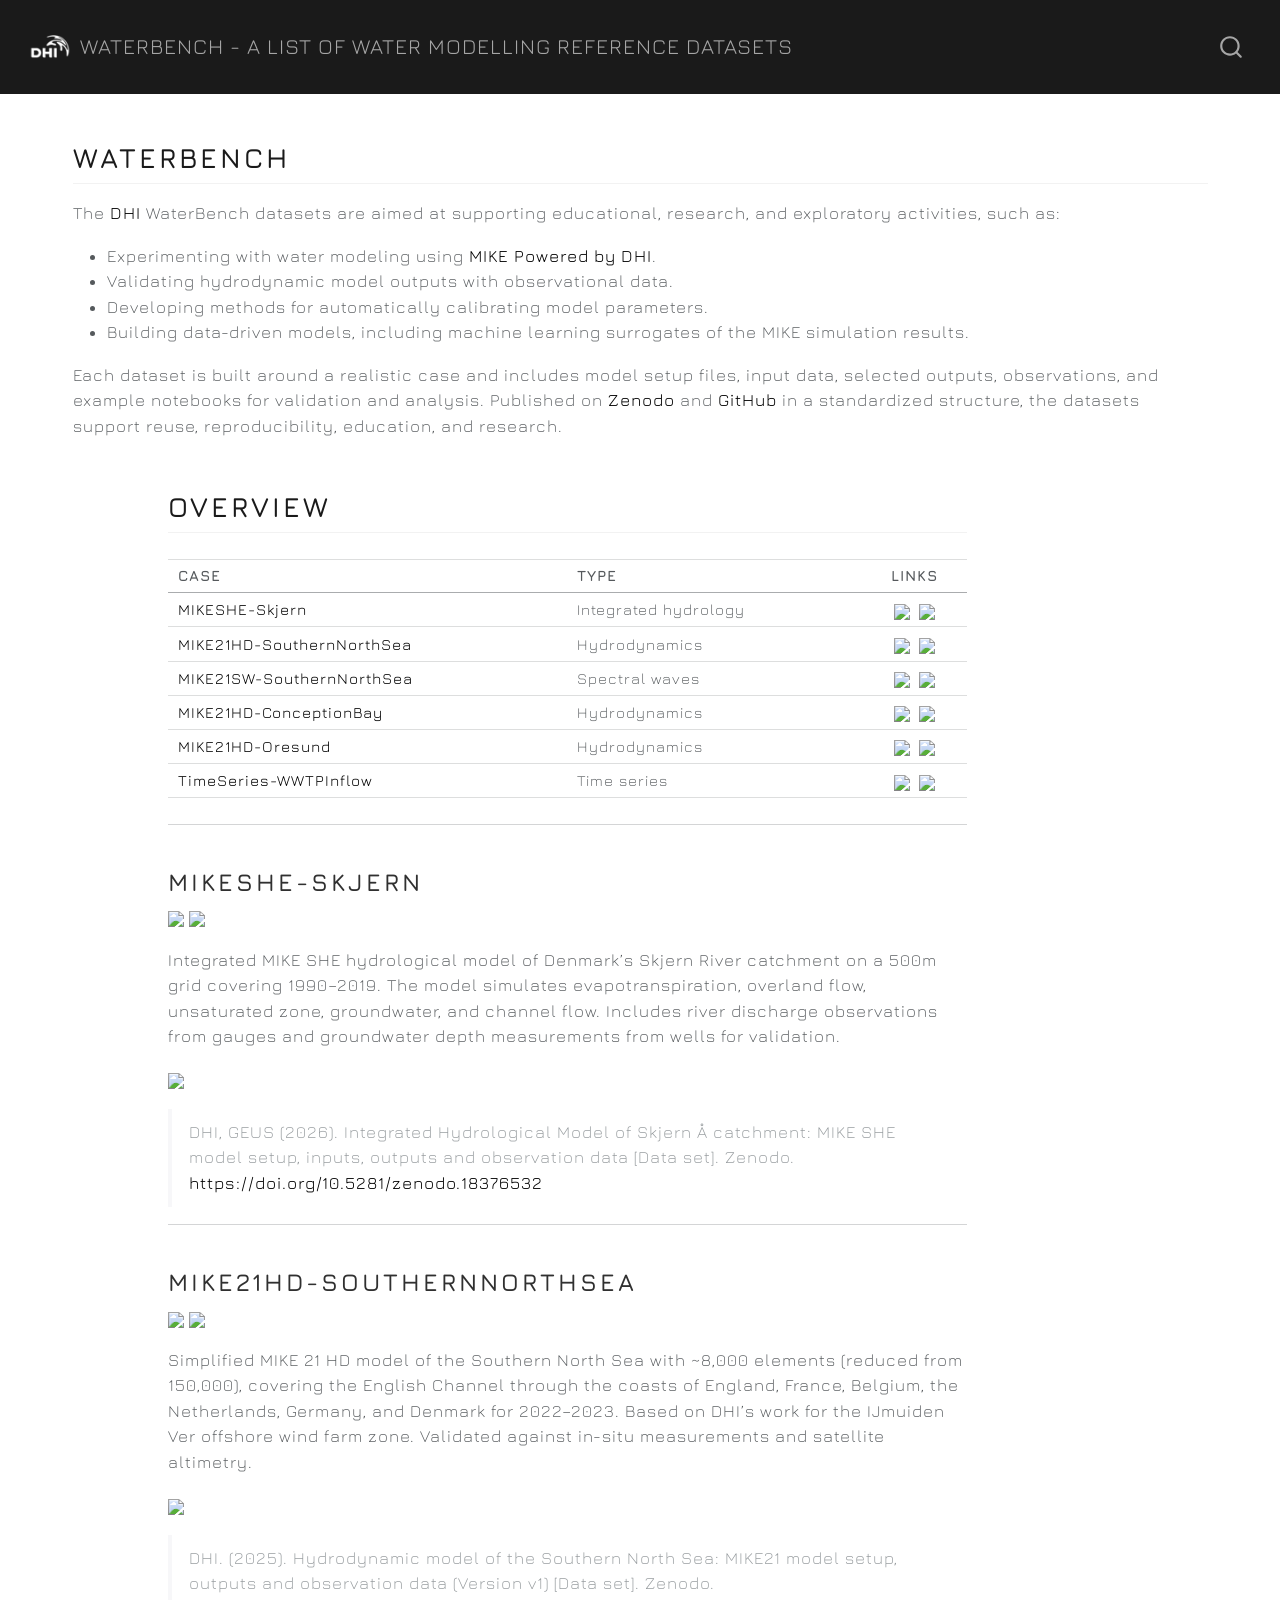
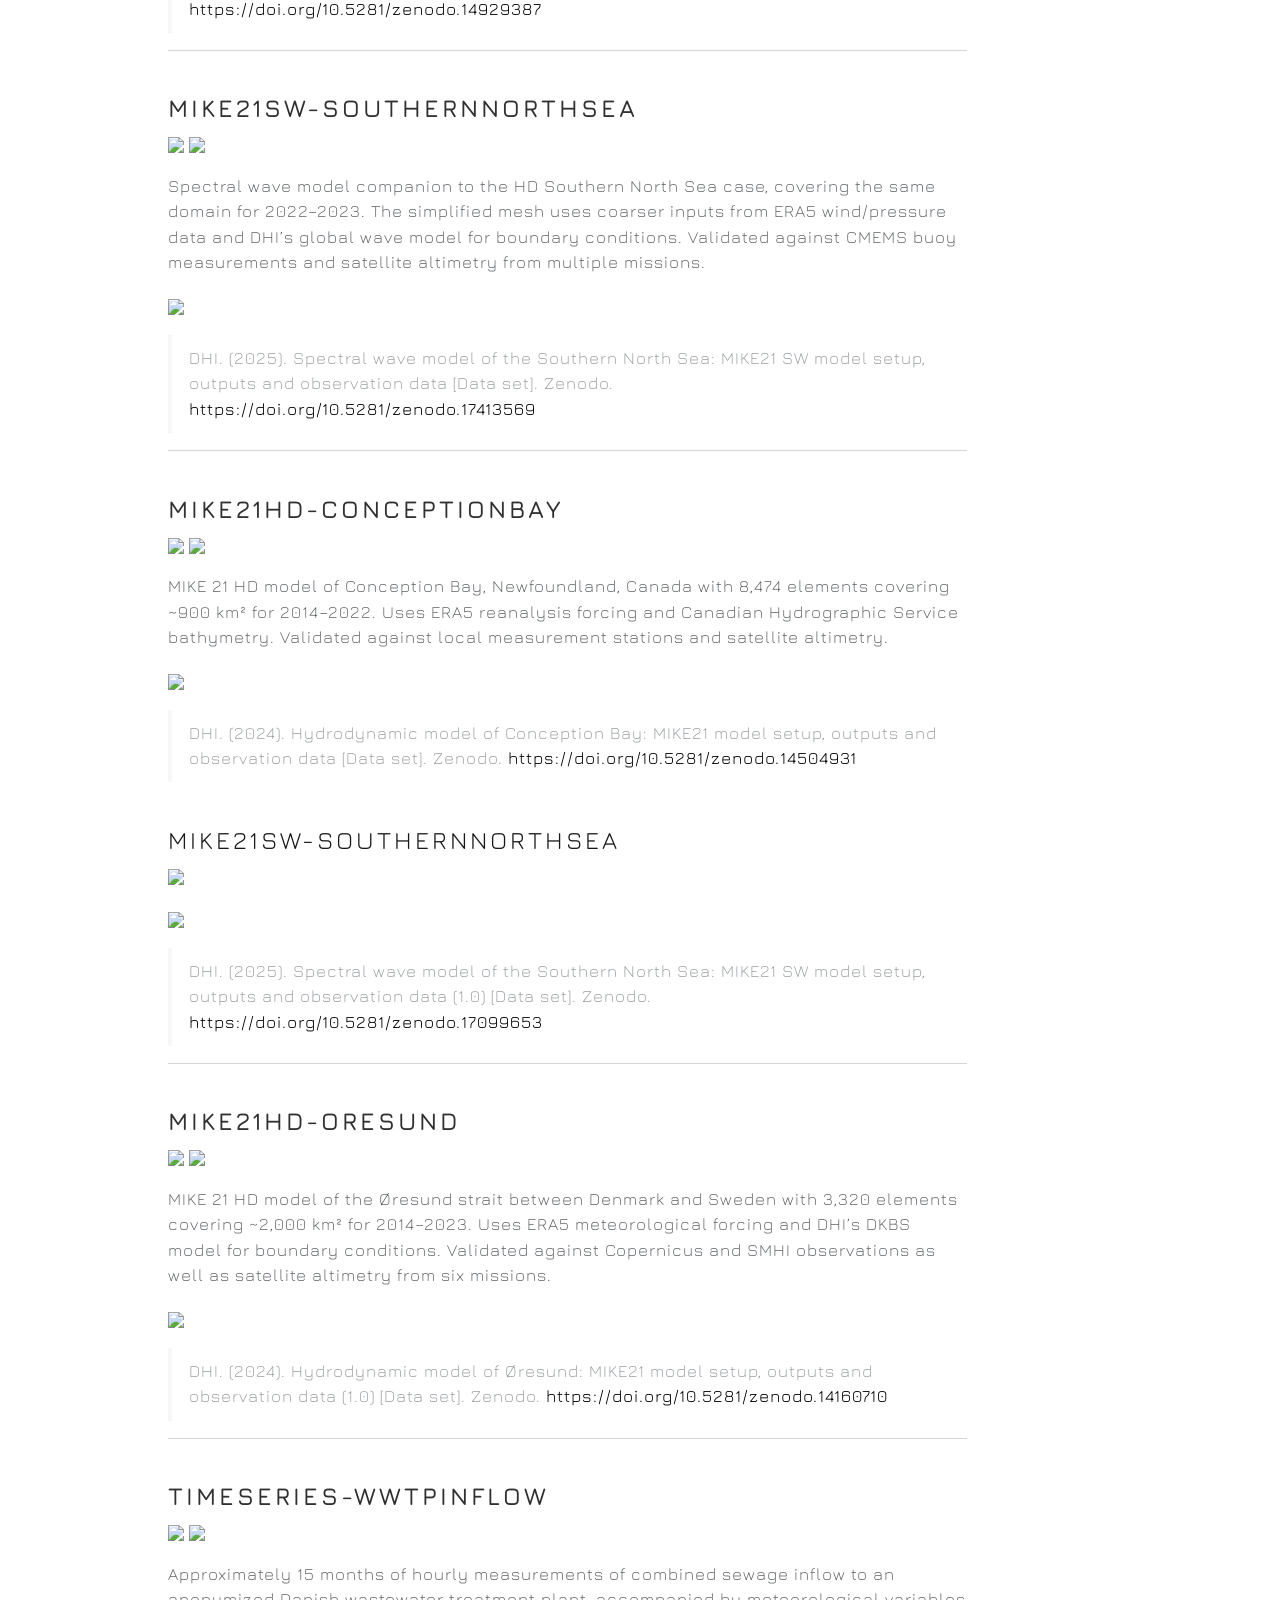
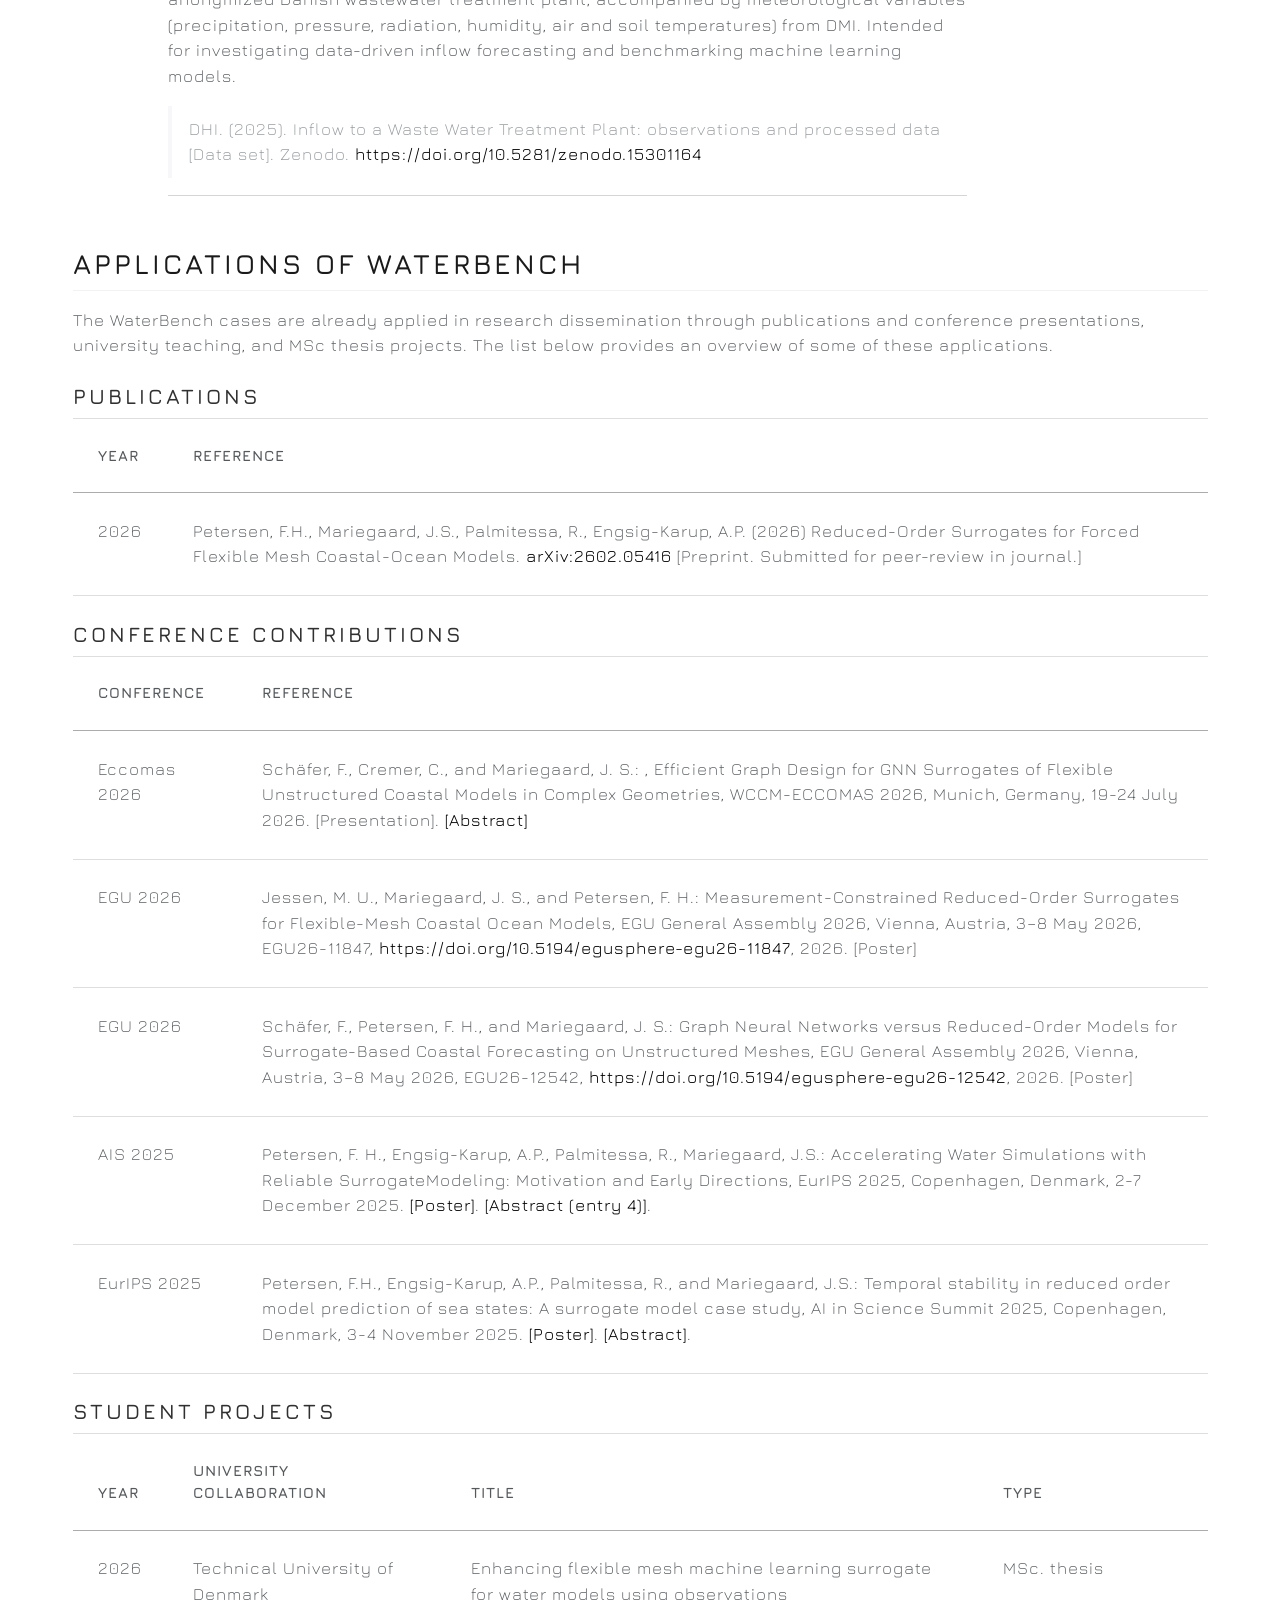
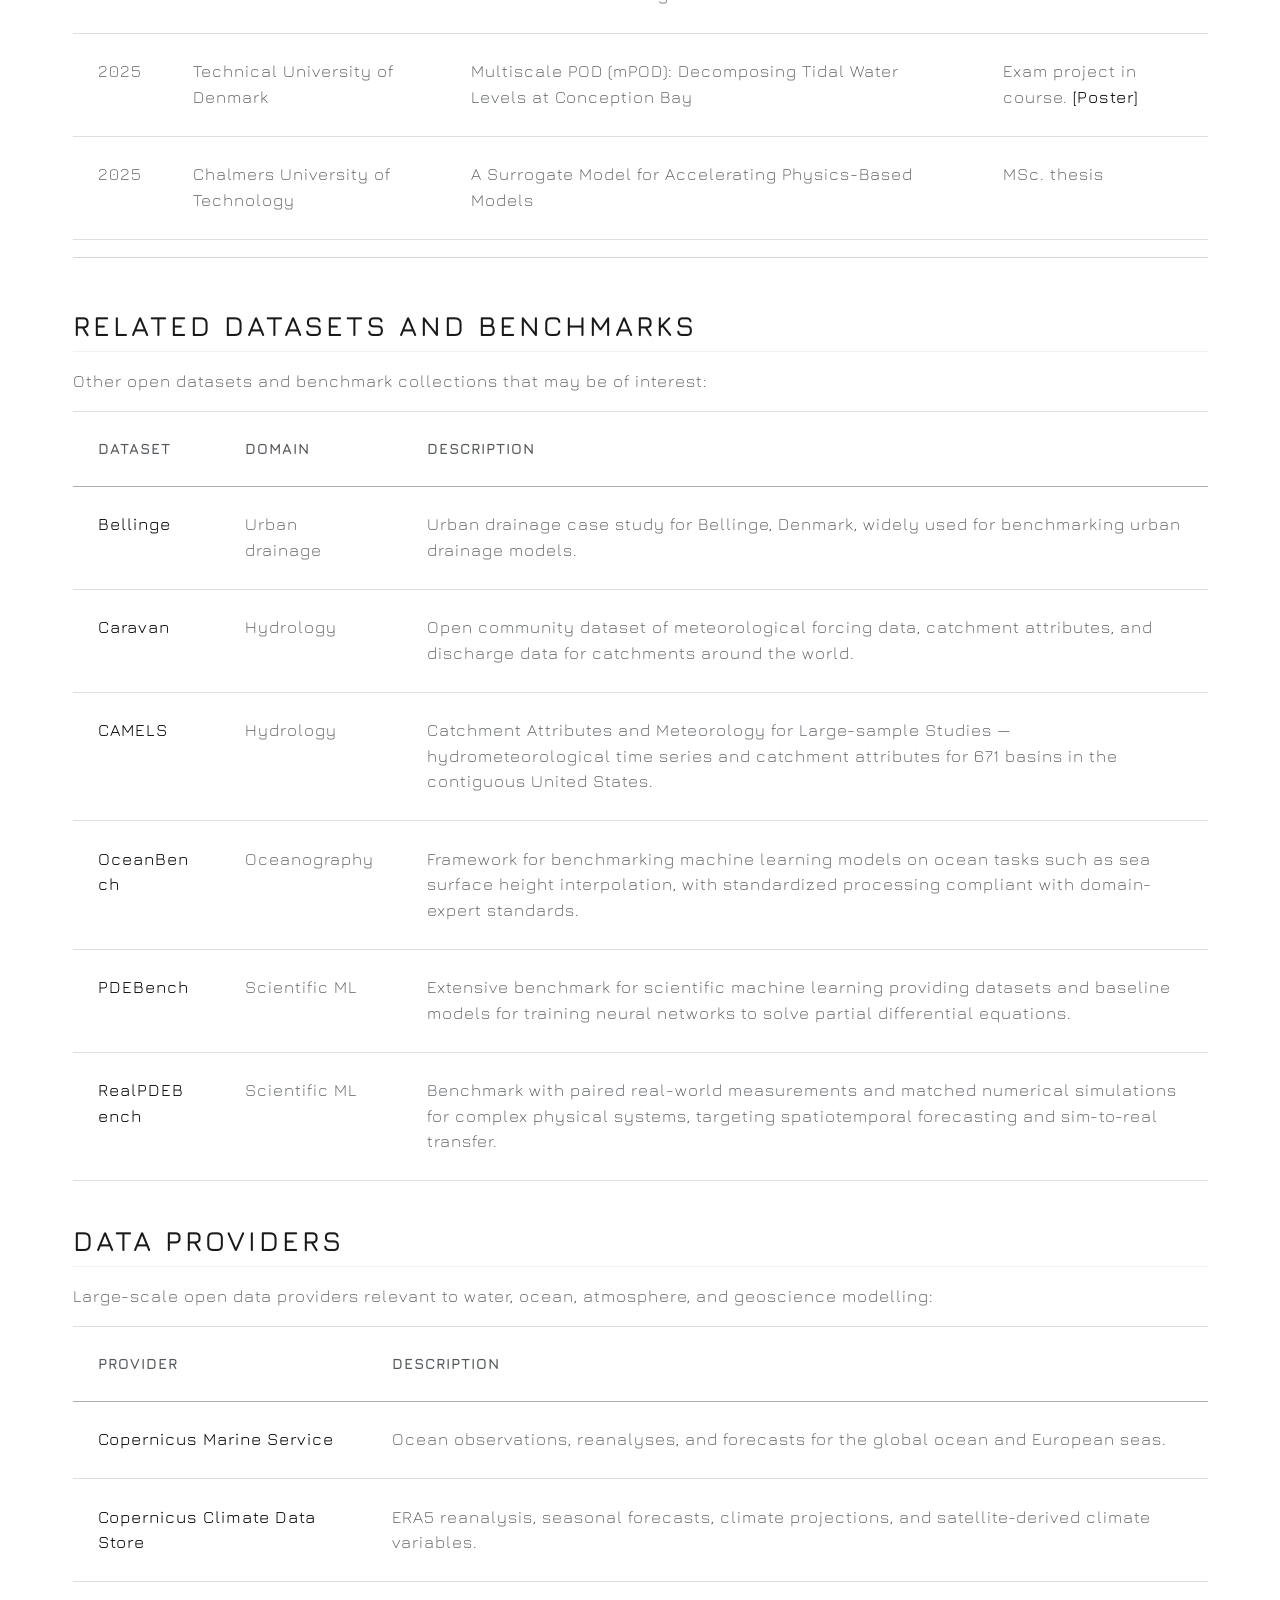
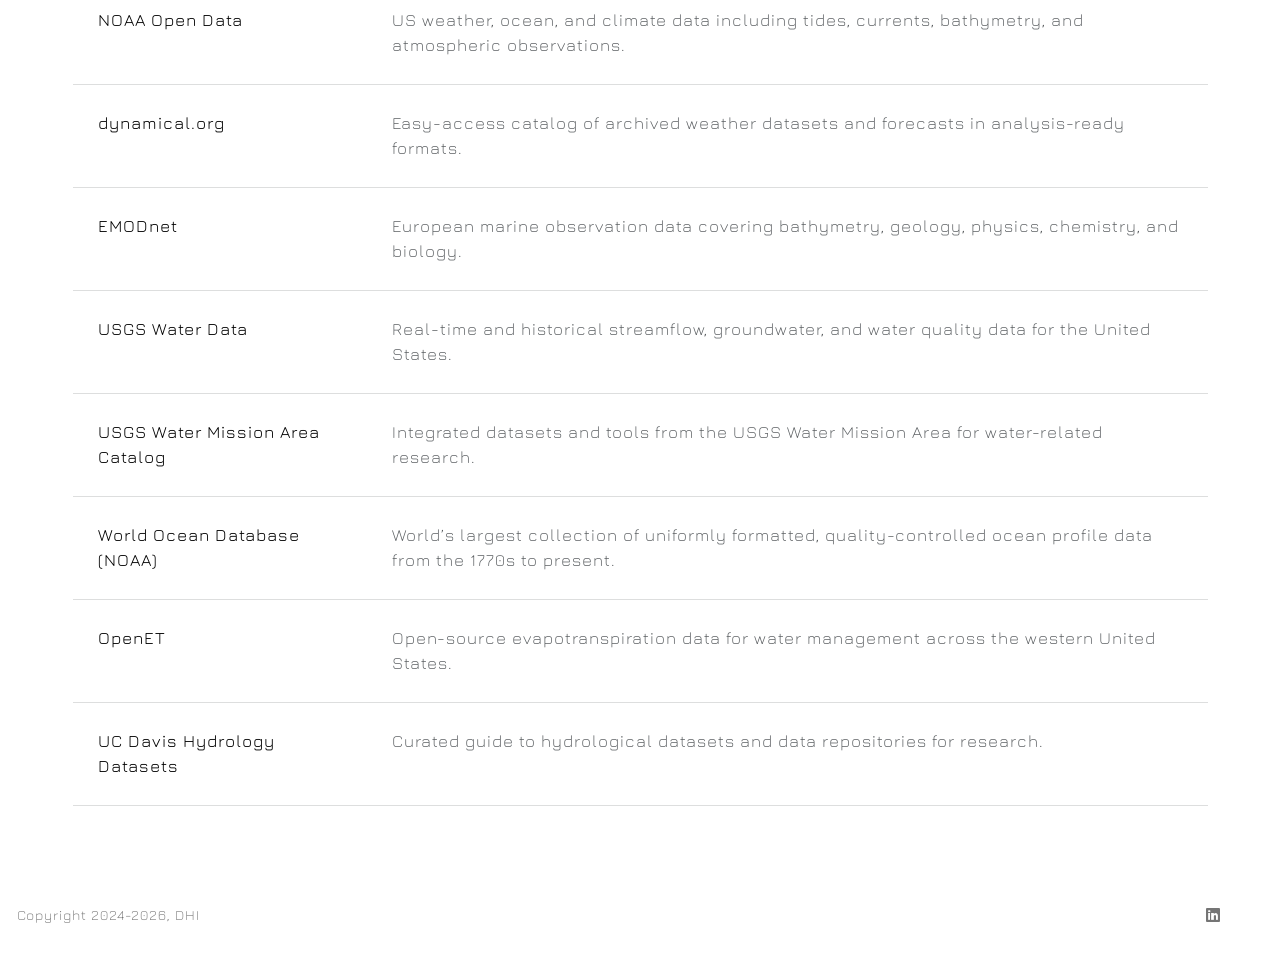
==== index.html @ b80b765a "Built site for gh-pages" ====
<!DOCTYPE html>
<html xmlns="http://www.w3.org/1999/xhtml" lang="en" xml:lang="en"><head>

<meta charset="utf-8">
<meta name="generator" content="quarto-1.9.37">

<meta name="viewport" content="width=device-width, initial-scale=1.0, user-scalable=yes">


<title>WaterBench - a list of water modelling reference datasets</title>
<style>
/* Default styles provided by pandoc.
** See https://pandoc.org/MANUAL.html#variables-for-html for config info.
*/
code{white-space: pre-wrap;}
span.smallcaps{font-variant: small-caps;}
div.columns{display: flex; gap: min(4vw, 1.5em);}
div.column{flex: auto; overflow-x: auto;}
div.hanging-indent{margin-left: 1.5em; text-indent: -1.5em;}
ul.task-list{list-style: none;}
ul.task-list li input[type="checkbox"] {
  width: 0.8em;
  margin: 0 0.8em 0.2em -1em; /* quarto-specific, see https://github.com/quarto-dev/quarto-cli/issues/4556 */ 
  vertical-align: middle;
}
</style>


<script src="site_libs/quarto-nav/quarto-nav.js"></script>
<script src="site_libs/quarto-nav/headroom.min.js"></script>
<script src="site_libs/clipboard/clipboard.min.js"></script>
<script src="site_libs/quarto-search/autocomplete.umd.js"></script>
<script src="site_libs/quarto-search/fuse.min.js"></script>
<script src="site_libs/quarto-search/quarto-search.js"></script>
<meta name="quarto:offset" content="./">
<link href="./logo.png" rel="icon" type="image/png">
<script src="site_libs/quarto-html/quarto.js" type="module"></script>
<script src="site_libs/quarto-html/tabsets/tabsets.js" type="module"></script>
<script src="site_libs/quarto-html/popper.min.js"></script>
<script src="site_libs/quarto-html/tippy.umd.min.js"></script>
<script src="site_libs/quarto-html/anchor.min.js"></script>
<link href="site_libs/quarto-html/tippy.css" rel="stylesheet">
<link href="site_libs/quarto-html/quarto-syntax-highlighting-7f8f88aac4f3542376d5c11b86a4c14d.css" rel="stylesheet" class="quarto-color-scheme" id="quarto-text-highlighting-styles">
<link href="site_libs/quarto-html/quarto-syntax-highlighting-dark-d0ae9245876894da5ac7e18953ecc5cc.css" rel="stylesheet" class="quarto-color-scheme quarto-color-alternate" id="quarto-text-highlighting-styles">
<link href="site_libs/quarto-html/quarto-syntax-highlighting-7f8f88aac4f3542376d5c11b86a4c14d.css" rel="stylesheet" class="quarto-color-scheme-extra" id="quarto-text-highlighting-styles">
<script src="site_libs/bootstrap/bootstrap.min.js"></script>
<link href="site_libs/bootstrap/bootstrap-icons.css" rel="stylesheet">
<link href="site_libs/bootstrap/bootstrap-702e4db1a18c2dde350c560c19e782cb.min.css" rel="stylesheet" append-hash="true" class="quarto-color-scheme" id="quarto-bootstrap" data-mode="light">
<link href="site_libs/bootstrap/bootstrap-dark-82bbb88ffc3fdbe81e7f2c90f7f71583.min.css" rel="stylesheet" append-hash="true" class="quarto-color-scheme quarto-color-alternate" id="quarto-bootstrap" data-mode="light">
<link href="site_libs/bootstrap/bootstrap-702e4db1a18c2dde350c560c19e782cb.min.css" rel="stylesheet" append-hash="true" class="quarto-color-scheme-extra" id="quarto-bootstrap" data-mode="light">
<script id="quarto-search-options" type="application/json">{
  "location": "navbar",
  "copy-button": false,
  "collapse-after": 3,
  "panel-placement": "end",
  "type": "overlay",
  "limit": 50,
  "keyboard-shortcut": [
    "f",
    "/",
    "s"
  ],
  "show-item-context": false,
  "language": {
    "search-no-results-text": "No results",
    "search-matching-documents-text": "matching documents",
    "search-copy-link-title": "Copy link to search",
    "search-hide-matches-text": "Hide additional matches",
    "search-more-match-text": "more match in this document",
    "search-more-matches-text": "more matches in this document",
    "search-clear-button-title": "Clear",
    "search-text-placeholder": "",
    "search-detached-cancel-button-title": "Cancel",
    "search-submit-button-title": "Submit",
    "search-label": "Search"
  }
}</script>


<link rel="stylesheet" href="styles.css">
</head>

<body class="nav-fixed quarto-light">

<div id="quarto-search-results"></div>
  <header id="quarto-header" class="headroom fixed-top">
    <nav class="navbar navbar-expand-lg " data-bs-theme="dark">
      <div class="navbar-container container-fluid">
      <div class="navbar-brand-container mx-auto">
    <a href="./index.html" class="navbar-brand navbar-brand-logo">
    <img src="./logo.png" alt="" class="navbar-logo light-content">
    <img src="./logo.png" alt="" class="navbar-logo dark-content">
    </a>
    <a class="navbar-brand" href="./index.html">
    <span class="navbar-title">WaterBench - a list of water modelling reference datasets</span>
    </a>
  </div>
        <div class="quarto-navbar-tools tools-end">
</div>
          <div id="quarto-search" class="" title="Search"></div>
      </div> <!-- /container-fluid -->
    </nav>
</header>
<!-- content -->
<div id="quarto-content" class="quarto-container page-columns page-rows-contents page-layout-full page-navbar">
<!-- sidebar -->
<!-- margin-sidebar -->
    
<!-- main -->
<main class="content page-columns page-full column-page" id="quarto-document-content"><header id="title-block-header" class="quarto-title-block"></header>




<section id="waterbench" class="level2">
<h2 class="anchored" data-anchor-id="waterbench">WaterBench</h2>
<p>The <a href="https://www.dhigroup.com">DHI</a> WaterBench datasets are aimed at supporting educational, research, and exploratory activities, such as:</p>
<ul>
<li>Experimenting with water modeling using <a href="https://www.dhigroup.com/technologies/mikepoweredbydhi">MIKE Powered by DHI</a>.</li>
<li>Validating hydrodynamic model outputs with observational data.</li>
<li>Developing methods for automatically calibrating model parameters.</li>
<li>Building data-driven models, including machine learning surrogates of the MIKE simulation results.</li>
</ul>
<p>Each dataset is built around a realistic case and includes model setup files, input data, selected outputs, observations, and example notebooks for validation and analysis. Published on <a href="https://zenodo.org">Zenodo</a> and <a href="https://github.com/DHI">GitHub</a> in a standardized structure, the datasets support reuse, reproducibility, education, and research.</p>
</section>
<section id="overview" class="level2 page-columns page-full">
<h2 class="anchored" data-anchor-id="overview">Overview</h2>
<div class="column-body">
<table class="caption-top table">
<thead>
<tr class="header">
<th>Case</th>
<th>Type</th>
<th style="text-align: center;">Links</th>
</tr>
</thead>
<tbody>
<tr class="odd">
<td><a href="#mikeshe-skjern">MIKESHE-Skjern</a></td>
<td>Integrated hydrology</td>
<td style="text-align: center;"><a href="https://doi.org/10.5281/zenodo.18376532"><img src="https://zenodo.org/badge/DOI/10.5281/zenodo.18376532.svg" height="20"></a> <a href="https://github.com/DHI/WaterBench-MIKESHE-Skjern"><img src="https://img.shields.io/badge/GitHub-181717?logo=github&amp;logoColor=white.png" height="20"></a></td>
</tr>
<tr class="even">
<td><a href="#mike21hd-southernnorthsea">MIKE21HD-SouthernNorthSea</a></td>
<td>Hydrodynamics</td>
<td style="text-align: center;"><a href="https://doi.org/10.5281/zenodo.14929387"><img src="https://zenodo.org/badge/DOI/10.5281/zenodo.14929387.svg" height="20"></a> <a href="https://github.com/DHI/WaterBench-MIKE21HD-SouthernNorthSea"><img src="https://img.shields.io/badge/GitHub-181717?logo=github&amp;logoColor=white.png" height="20"></a></td>
</tr>
<tr class="odd">
<td><a href="#mike21sw-southernnorthsea">MIKE21SW-SouthernNorthSea</a></td>
<td>Spectral waves</td>
<td style="text-align: center;"><a href="https://doi.org/10.5281/zenodo.17413569"><img src="https://zenodo.org/badge/DOI/10.5281/zenodo.17413569.svg" height="20"></a> <a href="https://github.com/DHI/WaterBench-MIKE21SW-SouthernNorthSea"><img src="https://img.shields.io/badge/GitHub-181717?logo=github&amp;logoColor=white.png" height="20"></a></td>
</tr>
<tr class="even">
<td><a href="#mike21hd-conceptionbay">MIKE21HD-ConceptionBay</a></td>
<td>Hydrodynamics</td>
<td style="text-align: center;"><a href="https://doi.org/10.5281/zenodo.14504931"><img src="https://zenodo.org/badge/DOI/10.5281/zenodo.14504931.svg" height="20"></a> <a href="https://github.com/DHI/WaterBench-MIKE21HD-ConceptionBay"><img src="https://img.shields.io/badge/GitHub-181717?logo=github&amp;logoColor=white.png" height="20"></a></td>
</tr>
<tr class="odd">
<td><a href="#mike21hd-oresund">MIKE21HD-Oresund</a></td>
<td>Hydrodynamics</td>
<td style="text-align: center;"><a href="https://doi.org/10.5281/zenodo.14160710"><img src="https://zenodo.org/badge/DOI/10.5281/zenodo.14160710.svg" height="20"></a> <a href="https://github.com/DHI/WaterBench-MIKE21HD-Oresund"><img src="https://img.shields.io/badge/GitHub-181717?logo=github&amp;logoColor=white.png" height="20"></a></td>
</tr>
<tr class="even">
<td><a href="#timeseries-wwtpinflow">TimeSeries-WWTPInflow</a></td>
<td>Time series</td>
<td style="text-align: center;"><a href="https://doi.org/10.5281/zenodo.15301164"><img src="https://zenodo.org/badge/DOI/10.5281/zenodo.15301164.svg" height="20"></a> <a href="https://github.com/DHI/WaterBench-TimeSeries-WWTPINflow"><img src="https://img.shields.io/badge/GitHub-181717?logo=github&amp;logoColor=white.png" height="20"></a></td>
</tr>
</tbody>
</table>
</div>
<hr>
<section id="mikeshe-skjern" class="level3">
<h3 class="anchored" data-anchor-id="mikeshe-skjern">MIKESHE-Skjern</h3>
<p><a href="https://doi.org/10.5281/zenodo.18376532"><img src="https://zenodo.org/badge/DOI/10.5281/zenodo.18376532.svg" class="img-fluid"></a> <a href="https://github.com/DHI/WaterBench-MIKESHE-Skjern"><img src="https://img.shields.io/badge/GitHub-181717?logo=github&amp;logoColor=white.png" class="img-fluid"></a></p>
<p>Integrated MIKE SHE hydrological model of Denmark’s Skjern River catchment on a 500m grid covering 1990–2019. The model simulates evapotranspiration, overland flow, unsaturated zone, groundwater, and channel flow. Includes river discharge observations from gauges and groundwater depth measurements from wells for validation.</p>
<p><img src="https://raw.githubusercontent.com/DHI/WaterBench-MIKESHE-Skjern/main/figures/station_location.png" class="img-fluid"></p>
<blockquote class="blockquote">
<p>DHI, GEUS (2026). Integrated Hydrological Model of Skjern Å catchment: MIKE SHE model setup, inputs, outputs and observation data [Data set]. Zenodo. <a href="https://doi.org/10.5281/zenodo.18376532">https://doi.org/10.5281/zenodo.18376532</a></p>
</blockquote>
<hr>
</section>
<section id="mike21hd-southernnorthsea" class="level3">
<h3 class="anchored" data-anchor-id="mike21hd-southernnorthsea">MIKE21HD-SouthernNorthSea</h3>
<p><a href="https://doi.org/10.5281/zenodo.14929387"><img src="https://zenodo.org/badge/DOI/10.5281/zenodo.14929387.svg" class="img-fluid"></a> <a href="https://github.com/DHI/WaterBench-MIKE21HD-SouthernNorthSea"><img src="https://img.shields.io/badge/GitHub-181717?logo=github&amp;logoColor=white.png" class="img-fluid"></a></p>
<p>Simplified MIKE 21 HD model of the Southern North Sea with ~8,000 elements (reduced from 150,000), covering the English Channel through the coasts of England, France, Belgium, the Netherlands, Germany, and Denmark for 2022–2023. Based on DHI’s work for the IJmuiden Ver offshore wind farm zone. Validated against in-situ measurements and satellite altimetry.</p>
<p><img src="https://raw.githubusercontent.com/DHI/WaterBench-MIKE21HD-SouthernNorthSea/main/figures/geometry.png" class="img-fluid"></p>
<blockquote class="blockquote">
<p>DHI. (2025). Hydrodynamic model of the Southern North Sea: MIKE21 model setup, outputs and observation data (Version v1) [Data set]. Zenodo. <a href="https://doi.org/10.5281/zenodo.14929387">https://doi.org/10.5281/zenodo.14929387</a></p>
</blockquote>
<hr>
</section>
<section id="mike21sw-southernnorthsea" class="level3">
<h3 class="anchored" data-anchor-id="mike21sw-southernnorthsea">MIKE21SW-SouthernNorthSea</h3>
<p><a href="https://doi.org/10.5281/zenodo.17413569"><img src="https://zenodo.org/badge/DOI/10.5281/zenodo.17413569.svg" class="img-fluid"></a> <a href="https://github.com/DHI/WaterBench-MIKE21SW-SouthernNorthSea"><img src="https://img.shields.io/badge/GitHub-181717?logo=github&amp;logoColor=white.png" class="img-fluid"></a></p>
<p>Spectral wave model companion to the HD Southern North Sea case, covering the same domain for 2022–2023. The simplified mesh uses coarser inputs from ERA5 wind/pressure data and DHI’s global wave model for boundary conditions. Validated against CMEMS buoy measurements and satellite altimetry from multiple missions.</p>
<p><img src="https://raw.githubusercontent.com/DHI/WaterBench-MIKE21SW-SouthernNorthSea/main/figures/geometry.png" class="img-fluid"></p>
<blockquote class="blockquote">
<p>DHI. (2025). Spectral wave model of the Southern North Sea: MIKE21 SW model setup, outputs and observation data [Data set]. Zenodo. <a href="https://doi.org/10.5281/zenodo.17413569">https://doi.org/10.5281/zenodo.17413569</a></p>
</blockquote>
<hr>
</section>
<section id="mike21hd-conceptionbay" class="level3">
<h3 class="anchored" data-anchor-id="mike21hd-conceptionbay">MIKE21HD-ConceptionBay</h3>
<p><a href="https://doi.org/10.5281/zenodo.14504931"><img src="https://zenodo.org/badge/DOI/10.5281/zenodo.14504931.svg" class="img-fluid"></a> <a href="https://github.com/DHI/WaterBench-MIKE21HD-ConceptionBay"><img src="https://img.shields.io/badge/GitHub-181717?logo=github&amp;logoColor=white.png" class="img-fluid"></a></p>
<p>MIKE 21 HD model of Conception Bay, Newfoundland, Canada with 8,474 elements covering ~900 km² for 2014–2022. Uses ERA5 reanalysis forcing and Canadian Hydrographic Service bathymetry. Validated against local measurement stations and satellite altimetry.</p>
<p><img src="https://raw.githubusercontent.com/DHI/WaterBench-MIKE21HD-ConceptionBay/main/figures/geometry.png" class="img-fluid"></p>
<blockquote class="blockquote">
<p>DHI. (2024). Hydrodynamic model of Conception Bay: MIKE21 model setup, outputs and observation data [Data set]. Zenodo. <a href="https://doi.org/10.5281/zenodo.14504931">https://doi.org/10.5281/zenodo.14504931</a></p>
</blockquote>
</section>
<section id="mike21sw-southernnorthsea-1" class="level3">
<h3 class="anchored" data-anchor-id="mike21sw-southernnorthsea-1"><a href="https://github.com/DHI/WaterBench-MIKE21SW-SouthernNorthSea">MIKE21SW-SouthernNorthSea</a></h3>
<p><a href="https://doi.org/10.5281/zenodo.17099653"><img src="https://zenodo.org/badge/DOI/10.5281/zenodo.17099653.svg" class="img-fluid"></a></p>
<p><img src="https://raw.githubusercontent.com/DHI/WaterBench-MIKE21SW-SouthernNorthSea/main/figures/geometry.png" class="img-fluid"></p>
<blockquote class="blockquote">
<p>DHI. (2025). Spectral wave model of the Southern North Sea: MIKE21 SW model setup, outputs and observation data (1.0) [Data set]. Zenodo. <a href="https://doi.org/10.5281/zenodo.17099653">https://doi.org/10.5281/zenodo.17099653</a></p>
</blockquote>
<hr>
</section>
<section id="mike21hd-oresund" class="level3">
<h3 class="anchored" data-anchor-id="mike21hd-oresund">MIKE21HD-Oresund</h3>
<p><a href="https://doi.org/10.5281/zenodo.14160710"><img src="https://zenodo.org/badge/DOI/10.5281/zenodo.14160710.svg" class="img-fluid"></a> <a href="https://github.com/DHI/WaterBench-MIKE21HD-Oresund"><img src="https://img.shields.io/badge/GitHub-181717?logo=github&amp;logoColor=white.png" class="img-fluid"></a></p>
<p>MIKE 21 HD model of the Øresund strait between Denmark and Sweden with 3,320 elements covering ~2,000 km² for 2014–2023. Uses ERA5 meteorological forcing and DHI’s DKBS model for boundary conditions. Validated against Copernicus and SMHI observations as well as satellite altimetry from six missions.</p>
<p><img src="https://raw.githubusercontent.com/DHI/WaterBench-MIKE21HD-Oresund/main/figures/geometry.png" class="img-fluid"></p>
<blockquote class="blockquote">
<p>DHI. (2024). Hydrodynamic model of Øresund: MIKE21 model setup, outputs and observation data (1.0) [Data set]. Zenodo. <a href="https://doi.org/10.5281/zenodo.14160710">https://doi.org/10.5281/zenodo.14160710</a></p>
</blockquote>
<hr>
</section>
<section id="timeseries-wwtpinflow" class="level3">
<h3 class="anchored" data-anchor-id="timeseries-wwtpinflow">TimeSeries-WWTPInflow</h3>
<p><a href="https://doi.org/10.5281/zenodo.15301164"><img src="https://zenodo.org/badge/DOI/10.5281/zenodo.15301164.svg" class="img-fluid"></a> <a href="https://github.com/DHI/WaterBench-TimeSeries-WWTPINflow"><img src="https://img.shields.io/badge/GitHub-181717?logo=github&amp;logoColor=white.png" class="img-fluid"></a></p>
<p>Approximately 15 months of hourly measurements of combined sewage inflow to an anonymized Danish wastewater treatment plant, accompanied by meteorological variables (precipitation, pressure, radiation, humidity, air and soil temperatures) from DMI. Intended for investigating data-driven inflow forecasting and benchmarking machine learning models.</p>
<blockquote class="blockquote">
<p>DHI. (2025). Inflow to a Waste Water Treatment Plant: observations and processed data [Data set]. Zenodo. <a href="https://doi.org/10.5281/zenodo.15301164">https://doi.org/10.5281/zenodo.15301164</a></p>
</blockquote>
<hr>
</section>
</section>
<section id="applications-of-waterbench" class="level2">
<h2 class="anchored" data-anchor-id="applications-of-waterbench">Applications of WaterBench</h2>
<p>The WaterBench cases are already applied in research dissemination through publications and conference presentations, university teaching, and MSc thesis projects. The list below provides an overview of some of these applications.</p>
<section id="publications" class="level4">
<h4 class="anchored" data-anchor-id="publications">Publications</h4>
<table class="caption-top table">
<thead>
<tr class="header">
<th>Year</th>
<th>Reference</th>
</tr>
</thead>
<tbody>
<tr class="odd">
<td>2026</td>
<td>Petersen, F.H., Mariegaard, J.S., Palmitessa, R., Engsig-Karup, A.P. (2026) Reduced-Order Surrogates for Forced Flexible Mesh Coastal-Ocean Models. <a href="https://arxiv.org/abs/2602.05416">arXiv:2602.05416</a> [Preprint. Submitted for peer-review in journal.]</td>
</tr>
</tbody>
</table>
</section>
<section id="conference-contributions" class="level4">
<h4 class="anchored" data-anchor-id="conference-contributions">Conference contributions</h4>
<table class="caption-top table">
<thead>
<tr class="header">
<th>Conference</th>
<th>Reference</th>
</tr>
</thead>
<tbody>
<tr class="odd">
<td>Eccomas 2026</td>
<td>Schäfer, F., Cremer, C., and Mariegaard, J. S.: , Efficient Graph Design for GNN Surrogates of Flexible Unstructured Coastal Models in Complex Geometries, WCCM-ECCOMAS 2026, Munich, Germany, 19-24 July 2026. [Presentation]. <a href="https://congressarchive.cimne.com/wccm_eccomas_2026/abstracts/09e88699ee0911f0b205000c29ddfc0c.pdf">[Abstract]</a></td>
</tr>
<tr class="even">
<td>EGU 2026</td>
<td>Jessen, M. U., Mariegaard, J. S., and Petersen, F. H.: Measurement-Constrained Reduced-Order Surrogates for Flexible-Mesh Coastal Ocean Models, EGU General Assembly 2026, Vienna, Austria, 3–8 May 2026, EGU26-11847, <a href="https://doi.org/10.5194/egusphere-egu26-11847">https://doi.org/10.5194/egusphere-egu26-11847</a>, 2026. [Poster]</td>
</tr>
<tr class="odd">
<td>EGU 2026</td>
<td>Schäfer, F., Petersen, F. H., and Mariegaard, J. S.: Graph Neural Networks versus Reduced-Order Models for Surrogate-Based Coastal Forecasting on Unstructured Meshes, EGU General Assembly 2026, Vienna, Austria, 3–8 May 2026, EGU26-12542, <a href="https://doi.org/10.5194/egusphere-egu26-12542">https://doi.org/10.5194/egusphere-egu26-12542</a>, 2026. [Poster]</td>
</tr>
<tr class="even">
<td>AIS 2025</td>
<td>Petersen, F. H., Engsig-Karup, A.P., Palmitessa, R., Mariegaard, J.S.: Accelerating Water Simulations with Reliable SurrogateModeling: Motivation and Early Directions, EurIPS 2025, Copenhagen, Denmark, 2-7 December 2025. <a href="publications/Poster_AIS_frtp.pdf" target="_blank">[Poster]</a>. <a href="https://ais25.eu/exhibition">[Abstract (entry 4)]</a>.</td>
</tr>
<tr class="odd">
<td>EurIPS 2025</td>
<td>Petersen, F.H., Engsig-Karup, A.P., Palmitessa, R., and Mariegaard, J.S.: Temporal stability in reduced order model prediction of sea states: A surrogate model case study, AI in Science Summit 2025, Copenhagen, Denmark, 3-4 November 2025. <a href="publications/Poster_EurIPS_frtp.pdf" target="_blank">[Poster]</a>. <a href="https://openreview.net/forum?id=onjNdNKW2K">[Abstract]</a>.</td>
</tr>
</tbody>
</table>
</section>
<section id="student-projects" class="level4">
<h4 class="anchored" data-anchor-id="student-projects">Student Projects</h4>
<table class="caption-top table">
<thead>
<tr class="header">
<th>Year</th>
<th>University collaboration</th>
<th>Title</th>
<th>Type</th>
</tr>
</thead>
<tbody>
<tr class="odd">
<td>2026</td>
<td>Technical University of Denmark</td>
<td>Enhancing flexible mesh machine learning surrogate for water models using observations</td>
<td>MSc. thesis</td>
</tr>
<tr class="even">
<td>2025</td>
<td>Technical University of Denmark</td>
<td>Multiscale POD (mPOD): Decomposing Tidal Water Levels at Conception Bay</td>
<td>Exam project in course. <a href="publications/mPOD_poster_student_project.pdf" target="_blank">[Poster]</a></td>
</tr>
<tr class="odd">
<td>2025</td>
<td>Chalmers University of Technology</td>
<td>A Surrogate Model for Accelerating Physics-Based Models</td>
<td>MSc. thesis</td>
</tr>
</tbody>
</table>
<hr>
</section>
</section>
<section id="related-datasets-and-benchmarks" class="level2">
<h2 class="anchored" data-anchor-id="related-datasets-and-benchmarks">Related datasets and benchmarks</h2>
<p>Other open datasets and benchmark collections that may be of interest:</p>
<table class="caption-top table">
<thead>
<tr class="header">
<th>Dataset</th>
<th>Domain</th>
<th>Description</th>
</tr>
</thead>
<tbody>
<tr class="odd">
<td><a href="https://data.dtu.dk/collections/Dataset_for_Bellinge_An_urban_drainage_case_study/5029124">Bellinge</a></td>
<td>Urban drainage</td>
<td>Urban drainage case study for Bellinge, Denmark, widely used for benchmarking urban drainage models.</td>
</tr>
<tr class="even">
<td><a href="https://github.com/kratzert/Caravan">Caravan</a></td>
<td>Hydrology</td>
<td>Open community dataset of meteorological forcing data, catchment attributes, and discharge data for catchments around the world.</td>
</tr>
<tr class="odd">
<td><a href="https://doi.org/10.5065/D6G73C3Q">CAMELS</a></td>
<td>Hydrology</td>
<td>Catchment Attributes and Meteorology for Large-sample Studies — hydrometeorological time series and catchment attributes for 671 basins in the contiguous United States.</td>
</tr>
<tr class="even">
<td><a href="https://github.com/jejjohnson/oceanbench">OceanBench</a></td>
<td>Oceanography</td>
<td>Framework for benchmarking machine learning models on ocean tasks such as sea surface height interpolation, with standardized processing compliant with domain-expert standards.</td>
</tr>
<tr class="odd">
<td><a href="https://github.com/pdebench/PDEBench">PDEBench</a></td>
<td>Scientific ML</td>
<td>Extensive benchmark for scientific machine learning providing datasets and baseline models for training neural networks to solve partial differential equations.</td>
</tr>
<tr class="even">
<td><a href="https://github.com/AI4Science-WestlakeU/RealPDEBench">RealPDEBench</a></td>
<td>Scientific ML</td>
<td>Benchmark with paired real-world measurements and matched numerical simulations for complex physical systems, targeting spatiotemporal forecasting and sim-to-real transfer.</td>
</tr>
</tbody>
</table>
</section>
<section id="data-providers" class="level2">
<h2 class="anchored" data-anchor-id="data-providers">Data providers</h2>
<p>Large-scale open data providers relevant to water, ocean, atmosphere, and geoscience modelling:</p>
<table class="caption-top table">
<thead>
<tr class="header">
<th>Provider</th>
<th>Description</th>
</tr>
</thead>
<tbody>
<tr class="odd">
<td><a href="https://marine.copernicus.eu">Copernicus Marine Service</a></td>
<td>Ocean observations, reanalyses, and forecasts for the global ocean and European seas.</td>
</tr>
<tr class="even">
<td><a href="https://cds.climate.copernicus.eu">Copernicus Climate Data Store</a></td>
<td>ERA5 reanalysis, seasonal forecasts, climate projections, and satellite-derived climate variables.</td>
</tr>
<tr class="odd">
<td><a href="https://www.noaa.gov/information-technology/open-data-dissemination">NOAA Open Data</a></td>
<td>US weather, ocean, and climate data including tides, currents, bathymetry, and atmospheric observations.</td>
</tr>
<tr class="even">
<td><a href="https://dynamical.org">dynamical.org</a></td>
<td>Easy-access catalog of archived weather datasets and forecasts in analysis-ready formats.</td>
</tr>
<tr class="odd">
<td><a href="https://emodnet.ec.europa.eu">EMODnet</a></td>
<td>European marine observation data covering bathymetry, geology, physics, chemistry, and biology.</td>
</tr>
<tr class="even">
<td><a href="https://waterdata.usgs.gov">USGS Water Data</a></td>
<td>Real-time and historical streamflow, groundwater, and water quality data for the United States.</td>
</tr>
<tr class="odd">
<td><a href="https://water.usgs.gov/catalog/datasets/">USGS Water Mission Area Catalog</a></td>
<td>Integrated datasets and tools from the USGS Water Mission Area for water-related research.</td>
</tr>
<tr class="even">
<td><a href="https://www.ncei.noaa.gov/products/world-ocean-database">World Ocean Database (NOAA)</a></td>
<td>World’s largest collection of uniformly formatted, quality-controlled ocean profile data from the 1770s to present.</td>
</tr>
<tr class="odd">
<td><a href="https://etdata.org">OpenET</a></td>
<td>Open-source evapotranspiration data for water management across the western United States.</td>
</tr>
<tr class="even">
<td><a href="https://guides.library.ucdavis.edu/hydrology/datasets">UC Davis Hydrology Datasets</a></td>
<td>Curated guide to hydrological datasets and data repositories for research.</td>
</tr>
</tbody>
</table>


</section>

</main> <!-- /main -->
<script id="quarto-html-after-body" type="application/javascript">
  window.document.addEventListener("DOMContentLoaded", function (event) {
    const icon = "";
    const anchorJS = new window.AnchorJS();
    anchorJS.options = {
      placement: 'right',
      icon: icon
    };
    anchorJS.add('.anchored');
    const isCodeAnnotation = (el) => {
      for (const clz of el.classList) {
        if (clz.startsWith('code-annotation-')) {                     
          return true;
        }
      }
      return false;
    }
    const onCopySuccess = function(e) {
      // button target
      const button = e.trigger;
      // don't keep focus
      button.blur();
      // flash "checked"
      button.classList.add('code-copy-button-checked');
      var currentTitle = button.getAttribute("title");
      button.setAttribute("title", "Copied!");
      let tooltip;
      if (window.bootstrap) {
        button.setAttribute("data-bs-toggle", "tooltip");
        button.setAttribute("data-bs-placement", "left");
        button.setAttribute("data-bs-title", "Copied!");
        tooltip = new bootstrap.Tooltip(button, 
          { trigger: "manual", 
            customClass: "code-copy-button-tooltip",
            offset: [0, -8]});
        tooltip.show();    
      }
      setTimeout(function() {
        if (tooltip) {
          tooltip.hide();
          button.removeAttribute("data-bs-title");
          button.removeAttribute("data-bs-toggle");
          button.removeAttribute("data-bs-placement");
        }
        button.setAttribute("title", currentTitle);
        button.classList.remove('code-copy-button-checked');
      }, 1000);
      // clear code selection
      e.clearSelection();
    }
    const getTextToCopy = function(trigger) {
      const outerScaffold = trigger.parentElement.cloneNode(true);
      const codeEl = outerScaffold.querySelector('code');
      for (const childEl of codeEl.children) {
        if (isCodeAnnotation(childEl)) {
          childEl.remove();
        }
      }
      return codeEl.innerText;
    }
    const clipboard = new window.ClipboardJS('.code-copy-button:not([data-in-quarto-modal])', {
      text: getTextToCopy
    });
    clipboard.on('success', onCopySuccess);
    if (window.document.getElementById('quarto-embedded-source-code-modal')) {
      const clipboardModal = new window.ClipboardJS('.code-copy-button[data-in-quarto-modal]', {
        text: getTextToCopy,
        container: window.document.getElementById('quarto-embedded-source-code-modal')
      });
      clipboardModal.on('success', onCopySuccess);
    }
      var localhostRegex = new RegExp(/^(?:http|https):\/\/localhost\:?[0-9]*\//);
      var mailtoRegex = new RegExp(/^mailto:/);
        var filterRegex = new RegExp("https:\/\/DHI\.github\.io\/WaterBench\/");
      var isInternal = (href) => {
          return filterRegex.test(href) || localhostRegex.test(href) || mailtoRegex.test(href);
      }
      // Inspect non-navigation links and adorn them if external
     var links = window.document.querySelectorAll('a[href]:not(.nav-link):not(.navbar-brand):not(.toc-action):not(.sidebar-link):not(.sidebar-item-toggle):not(.pagination-link):not(.no-external):not([aria-hidden]):not(.dropdown-item):not(.quarto-navigation-tool):not(.about-link)');
      for (var i=0; i<links.length; i++) {
        const link = links[i];
        if (!isInternal(link.href)) {
          // undo the damage that might have been done by quarto-nav.js in the case of
          // links that we want to consider external
          if (link.dataset.originalHref !== undefined) {
            link.href = link.dataset.originalHref;
          }
        }
      }
    function tippyHover(el, contentFn, onTriggerFn, onUntriggerFn) {
      const config = {
        allowHTML: true,
        maxWidth: 500,
        delay: 100,
        arrow: false,
        appendTo: function(el) {
            return el.parentElement;
        },
        interactive: true,
        interactiveBorder: 10,
        theme: 'quarto',
        placement: 'bottom-start',
      };
      if (contentFn) {
        config.content = contentFn;
      }
      if (onTriggerFn) {
        config.onTrigger = onTriggerFn;
      }
      if (onUntriggerFn) {
        config.onUntrigger = onUntriggerFn;
      }
      window.tippy(el, config); 
    }
    const noterefs = window.document.querySelectorAll('a[role="doc-noteref"]');
    for (var i=0; i<noterefs.length; i++) {
      const ref = noterefs[i];
      tippyHover(ref, function() {
        // use id or data attribute instead here
        let href = ref.getAttribute('data-footnote-href') || ref.getAttribute('href');
        try { href = new URL(href).hash; } catch {}
        const id = href.replace(/^#\/?/, "");
        const note = window.document.getElementById(id);
        if (note) {
          return note.innerHTML;
        } else {
          return "";
        }
      });
    }
    const xrefs = window.document.querySelectorAll('a.quarto-xref');
    const processXRef = (id, note) => {
      // Strip column container classes
      const stripColumnClz = (el) => {
        el.classList.remove("page-full", "page-columns");
        if (el.children) {
          for (const child of el.children) {
            stripColumnClz(child);
          }
        }
      }
      stripColumnClz(note)
      if (id === null || id.startsWith('sec-')) {
        // Special case sections, only their first couple elements
        const container = document.createElement("div");
        if (note.children && note.children.length > 2) {
          container.appendChild(note.children[0].cloneNode(true));
          for (let i = 1; i < note.children.length; i++) {
            const child = note.children[i];
            if (child.tagName === "P" && child.innerText === "") {
              continue;
            } else {
              container.appendChild(child.cloneNode(true));
              break;
            }
          }
          if (window.Quarto?.typesetMath) {
            window.Quarto.typesetMath(container);
          }
          return container.innerHTML
        } else {
          if (window.Quarto?.typesetMath) {
            window.Quarto.typesetMath(note);
          }
          return note.innerHTML;
        }
      } else {
        // Remove any anchor links if they are present
        const anchorLink = note.querySelector('a.anchorjs-link');
        if (anchorLink) {
          anchorLink.remove();
        }
        if (window.Quarto?.typesetMath) {
          window.Quarto.typesetMath(note);
        }
        if (note.classList.contains("callout")) {
          return note.outerHTML;
        } else {
          return note.innerHTML;
        }
      }
    }
    for (var i=0; i<xrefs.length; i++) {
      const xref = xrefs[i];
      tippyHover(xref, undefined, function(instance) {
        instance.disable();
        let url = xref.getAttribute('href');
        let hash = undefined; 
        if (url.startsWith('#')) {
          hash = url;
        } else {
          try { hash = new URL(url).hash; } catch {}
        }
        if (hash) {
          const id = hash.replace(/^#\/?/, "");
          const note = window.document.getElementById(id);
          if (note !== null) {
            try {
              const html = processXRef(id, note.cloneNode(true));
              instance.setContent(html);
            } finally {
              instance.enable();
              instance.show();
            }
          } else {
            // See if we can fetch this
            fetch(url.split('#')[0])
            .then(res => res.text())
            .then(html => {
              const parser = new DOMParser();
              const htmlDoc = parser.parseFromString(html, "text/html");
              const note = htmlDoc.getElementById(id);
              if (note !== null) {
                const html = processXRef(id, note);
                instance.setContent(html);
              } 
            }).finally(() => {
              instance.enable();
              instance.show();
            });
          }
        } else {
          // See if we can fetch a full url (with no hash to target)
          // This is a special case and we should probably do some content thinning / targeting
          fetch(url)
          .then(res => res.text())
          .then(html => {
            const parser = new DOMParser();
            const htmlDoc = parser.parseFromString(html, "text/html");
            const note = htmlDoc.querySelector('main.content');
            if (note !== null) {
              // This should only happen for chapter cross references
              // (since there is no id in the URL)
              // remove the first header
              if (note.children.length > 0 && note.children[0].tagName === "HEADER") {
                note.children[0].remove();
              }
              const html = processXRef(null, note);
              instance.setContent(html);
            } 
          }).finally(() => {
            instance.enable();
            instance.show();
          });
        }
      }, function(instance) {
      });
    }
        let selectedAnnoteEl;
        const selectorForAnnotation = ( cell, annotation) => {
          let cellAttr = 'data-code-cell="' + cell + '"';
          let lineAttr = 'data-code-annotation="' +  annotation + '"';
          const selector = 'span[' + cellAttr + '][' + lineAttr + ']';
          return selector;
        }
        const selectCodeLines = (annoteEl) => {
          const doc = window.document;
          const targetCell = annoteEl.getAttribute("data-target-cell");
          const targetAnnotation = annoteEl.getAttribute("data-target-annotation");
          const annoteSpan = window.document.querySelector(selectorForAnnotation(targetCell, targetAnnotation));
          const lines = annoteSpan.getAttribute("data-code-lines").split(",");
          const lineIds = lines.map((line) => {
            return targetCell + "-" + line;
          })
          let top = null;
          let height = null;
          let parent = null;
          if (lineIds.length > 0) {
              //compute the position of the single el (top and bottom and make a div)
              const el = window.document.getElementById(lineIds[0]);
              top = el.offsetTop;
              height = el.offsetHeight;
              parent = el.parentElement.parentElement;
            if (lineIds.length > 1) {
              const lastEl = window.document.getElementById(lineIds[lineIds.length - 1]);
              const bottom = lastEl.offsetTop + lastEl.offsetHeight;
              height = bottom - top;
            }
            if (top !== null && height !== null && parent !== null) {
              // cook up a div (if necessary) and position it 
              let div = window.document.getElementById("code-annotation-line-highlight");
              if (div === null) {
                div = window.document.createElement("div");
                div.setAttribute("id", "code-annotation-line-highlight");
                div.style.position = 'absolute';
                parent.appendChild(div);
              }
              div.style.top = top - 2 + "px";
              div.style.height = height + 4 + "px";
              div.style.left = 0;
              let gutterDiv = window.document.getElementById("code-annotation-line-highlight-gutter");
              if (gutterDiv === null) {
                gutterDiv = window.document.createElement("div");
                gutterDiv.setAttribute("id", "code-annotation-line-highlight-gutter");
                gutterDiv.style.position = 'absolute';
                const codeCell = window.document.getElementById(targetCell);
                const gutter = codeCell.querySelector('.code-annotation-gutter');
                gutter.appendChild(gutterDiv);
              }
              gutterDiv.style.top = top - 2 + "px";
              gutterDiv.style.height = height + 4 + "px";
            }
            selectedAnnoteEl = annoteEl;
          }
        };
        const unselectCodeLines = () => {
          const elementsIds = ["code-annotation-line-highlight", "code-annotation-line-highlight-gutter"];
          elementsIds.forEach((elId) => {
            const div = window.document.getElementById(elId);
            if (div) {
              div.remove();
            }
          });
          selectedAnnoteEl = undefined;
        };
          // Handle positioning of the toggle
      window.addEventListener(
        "resize",
        throttle(() => {
          elRect = undefined;
          if (selectedAnnoteEl) {
            selectCodeLines(selectedAnnoteEl);
          }
        }, 10)
      );
      function throttle(fn, ms) {
      let throttle = false;
      let timer;
        return (...args) => {
          if(!throttle) { // first call gets through
              fn.apply(this, args);
              throttle = true;
          } else { // all the others get throttled
              if(timer) clearTimeout(timer); // cancel #2
              timer = setTimeout(() => {
                fn.apply(this, args);
                timer = throttle = false;
              }, ms);
          }
        };
      }
        // Attach click handler to the DT
        const annoteDls = window.document.querySelectorAll('dt[data-target-cell]');
        for (const annoteDlNode of annoteDls) {
          annoteDlNode.addEventListener('click', (event) => {
            const clickedEl = event.target;
            if (clickedEl !== selectedAnnoteEl) {
              unselectCodeLines();
              const activeEl = window.document.querySelector('dt[data-target-cell].code-annotation-active');
              if (activeEl) {
                activeEl.classList.remove('code-annotation-active');
              }
              selectCodeLines(clickedEl);
              clickedEl.classList.add('code-annotation-active');
            } else {
              // Unselect the line
              unselectCodeLines();
              clickedEl.classList.remove('code-annotation-active');
            }
          });
        }
    const findCites = (el) => {
      const parentEl = el.parentElement;
      if (parentEl) {
        const cites = parentEl.dataset.cites;
        if (cites) {
          return {
            el,
            cites: cites.split(' ')
          };
        } else {
          return findCites(el.parentElement)
        }
      } else {
        return undefined;
      }
    };
    var bibliorefs = window.document.querySelectorAll('a[role="doc-biblioref"]');
    for (var i=0; i<bibliorefs.length; i++) {
      const ref = bibliorefs[i];
      const citeInfo = findCites(ref);
      if (citeInfo) {
        tippyHover(citeInfo.el, function() {
          var popup = window.document.createElement('div');
          citeInfo.cites.forEach(function(cite) {
            var citeDiv = window.document.createElement('div');
            citeDiv.classList.add('hanging-indent');
            citeDiv.classList.add('csl-entry');
            var biblioDiv = window.document.getElementById('ref-' + cite);
            if (biblioDiv) {
              citeDiv.innerHTML = biblioDiv.innerHTML;
            }
            popup.appendChild(citeDiv);
          });
          return popup.innerHTML;
        });
      }
    }
  });
  </script>
</div> <!-- /content -->
<footer class="footer">
  <div class="nav-footer">
    <div class="nav-footer-left">
<p>Copyright 2024-2026, DHI</p>
</div>   
    <div class="nav-footer-center">
      &nbsp;
    </div>
    <div class="nav-footer-right">
      <ul class="footer-items list-unstyled">
    <li class="nav-item compact">
    <a class="nav-link" href="https://www.linkedin.com/company/dhi/">
      <i class="bi bi-linkedin" role="img">
</i> 
    </a>
  </li>  
</ul>
    </div>
  </div>
</footer>




</body></html>
---- site_libs/quarto-html/tippy.css ----
.tippy-box[data-animation=fade][data-state=hidden]{opacity:0}[data-tippy-root]{max-width:calc(100vw - 10px)}.tippy-box{position:relative;background-color:#333;color:#fff;border-radius:4px;font-size:14px;line-height:1.4;white-space:normal;outline:0;transition-property:transform,visibility,opacity}.tippy-box[data-placement^=top]>.tippy-arrow{bottom:0}.tippy-box[data-placement^=top]>.tippy-arrow:before{bottom:-7px;left:0;border-width:8px 8px 0;border-top-color:initial;transform-origin:center top}.tippy-box[data-placement^=bottom]>.tippy-arrow{top:0}.tippy-box[data-placement^=bottom]>.tippy-arrow:before{top:-7px;left:0;border-width:0 8px 8px;border-bottom-color:initial;transform-origin:center bottom}.tippy-box[data-placement^=left]>.tippy-arrow{right:0}.tippy-box[data-placement^=left]>.tippy-arrow:before{border-width:8px 0 8px 8px;border-left-color:initial;right:-7px;transform-origin:center left}.tippy-box[data-placement^=right]>.tippy-arrow{left:0}.tippy-box[data-placement^=right]>.tippy-arrow:before{left:-7px;border-width:8px 8px 8px 0;border-right-color:initial;transform-origin:center right}.tippy-box[data-inertia][data-state=visible]{transition-timing-function:cubic-bezier(.54,1.5,.38,1.11)}.tippy-arrow{width:16px;height:16px;color:#333}.tippy-arrow:before{content:"";position:absolute;border-color:transparent;border-style:solid}.tippy-content{position:relative;padding:5px 9px;z-index:1}
---- site_libs/quarto-html/quarto-syntax-highlighting-7f8f88aac4f3542376d5c11b86a4c14d.css ----
/* quarto syntax highlight colors */
:root {
  --quarto-hl-ot-color: #003B4F;
  --quarto-hl-at-color: #657422;
  --quarto-hl-ss-color: #20794D;
  --quarto-hl-an-color: #5E5E5E;
  --quarto-hl-fu-color: #4758AB;
  --quarto-hl-st-color: #20794D;
  --quarto-hl-cf-color: #003B4F;
  --quarto-hl-op-color: #5E5E5E;
  --quarto-hl-er-color: #AD0000;
  --quarto-hl-bn-color: #AD0000;
  --quarto-hl-al-color: #AD0000;
  --quarto-hl-va-color: #111111;
  --quarto-hl-bu-color: inherit;
  --quarto-hl-ex-color: inherit;
  --quarto-hl-pp-color: #AD0000;
  --quarto-hl-in-color: #5E5E5E;
  --quarto-hl-vs-color: #20794D;
  --quarto-hl-wa-color: #5E5E5E;
  --quarto-hl-do-color: #5E5E5E;
  --quarto-hl-im-color: #00769E;
  --quarto-hl-ch-color: #20794D;
  --quarto-hl-dt-color: #AD0000;
  --quarto-hl-fl-color: #AD0000;
  --quarto-hl-co-color: #5E5E5E;
  --quarto-hl-cv-color: #5E5E5E;
  --quarto-hl-cn-color: #8f5902;
  --quarto-hl-sc-color: #5E5E5E;
  --quarto-hl-dv-color: #AD0000;
  --quarto-hl-kw-color: #003B4F;
}

/* other quarto variables */
:root {
  --quarto-font-monospace: SFMono-Regular, Menlo, Monaco, Consolas, "Liberation Mono", "Courier New", monospace;
}

/* syntax highlight based on Pandoc's rules */
pre > code.sourceCode > span {
  color: #003B4F;
}

code.sourceCode > span {
  color: #003B4F;
}

div.sourceCode,
div.sourceCode pre.sourceCode {
  color: #003B4F;
}

/* Normal */
code span {
  color: #003B4F;
}

/* Alert */
code span.al {
  color: #AD0000;
  font-style: inherit;
}

/* Annotation */
code span.an {
  color: #5E5E5E;
  font-style: inherit;
}

/* Attribute */
code span.at {
  color: #657422;
  font-style: inherit;
}

/* BaseN */
code span.bn {
  color: #AD0000;
  font-style: inherit;
}

/* BuiltIn */
code span.bu {
  font-style: inherit;
}

/* ControlFlow */
code span.cf {
  color: #003B4F;
  font-weight: bold;
  font-style: inherit;
}

/* Char */
code span.ch {
  color: #20794D;
  font-style: inherit;
}

/* Constant */
code span.cn {
  color: #8f5902;
  font-style: inherit;
}

/* Comment */
code span.co {
  color: #5E5E5E;
  font-style: inherit;
}

/* CommentVar */
code span.cv {
  color: #5E5E5E;
  font-style: italic;
}

/* Documentation */
code span.do {
  color: #5E5E5E;
  font-style: italic;
}

/* DataType */
code span.dt {
  color: #AD0000;
  font-style: inherit;
}

/* DecVal */
code span.dv {
  color: #AD0000;
  font-style: inherit;
}

/* Error */
code span.er {
  color: #AD0000;
  font-style: inherit;
}

/* Extension */
code span.ex {
  font-style: inherit;
}

/* Float */
code span.fl {
  color: #AD0000;
  font-style: inherit;
}

/* Function */
code span.fu {
  color: #4758AB;
  font-style: inherit;
}

/* Import */
code span.im {
  color: #00769E;
  font-style: inherit;
}

/* Information */
code span.in {
  color: #5E5E5E;
  font-style: inherit;
}

/* Keyword */
code span.kw {
  color: #003B4F;
  font-weight: bold;
  font-style: inherit;
}

/* Operator */
code span.op {
  color: #5E5E5E;
  font-style: inherit;
}

/* Other */
code span.ot {
  color: #003B4F;
  font-style: inherit;
}

/* Preprocessor */
code span.pp {
  color: #AD0000;
  font-style: inherit;
}

/* SpecialChar */
code span.sc {
  color: #5E5E5E;
  font-style: inherit;
}

/* SpecialString */
code span.ss {
  color: #20794D;
  font-style: inherit;
}

/* String */
code span.st {
  color: #20794D;
  font-style: inherit;
}

/* Variable */
code span.va {
  color: #111111;
  font-style: inherit;
}

/* VerbatimString */
code span.vs {
  color: #20794D;
  font-style: inherit;
}

/* Warning */
code span.wa {
  color: #5E5E5E;
  font-style: italic;
}

.prevent-inlining {
  content: "</";
}

/*# sourceMappingURL=789ad8cd35626ba772517505b42a116e.css.map */
---- site_libs/quarto-html/quarto-syntax-highlighting-dark-d0ae9245876894da5ac7e18953ecc5cc.css ----
/* quarto syntax highlight colors */
:root {
  --quarto-hl-al-color: #f07178;
  --quarto-hl-an-color: #d4d0ab;
  --quarto-hl-at-color: #00e0e0;
  --quarto-hl-bn-color: #d4d0ab;
  --quarto-hl-bu-color: #abe338;
  --quarto-hl-ch-color: #abe338;
  --quarto-hl-co-color: #f8f8f2;
  --quarto-hl-cv-color: #ffd700;
  --quarto-hl-cn-color: #ffd700;
  --quarto-hl-cf-color: #ffa07a;
  --quarto-hl-dt-color: #ffa07a;
  --quarto-hl-dv-color: #d4d0ab;
  --quarto-hl-do-color: #f8f8f2;
  --quarto-hl-er-color: #f07178;
  --quarto-hl-ex-color: #00e0e0;
  --quarto-hl-fl-color: #d4d0ab;
  --quarto-hl-fu-color: #ffa07a;
  --quarto-hl-im-color: #abe338;
  --quarto-hl-in-color: #d4d0ab;
  --quarto-hl-kw-color: #ffa07a;
  --quarto-hl-op-color: #ffa07a;
  --quarto-hl-ot-color: #00e0e0;
  --quarto-hl-pp-color: #dcc6e0;
  --quarto-hl-re-color: #00e0e0;
  --quarto-hl-sc-color: #abe338;
  --quarto-hl-ss-color: #abe338;
  --quarto-hl-st-color: #abe338;
  --quarto-hl-va-color: #00e0e0;
  --quarto-hl-vs-color: #abe338;
  --quarto-hl-wa-color: #dcc6e0;
}

/* other quarto variables */
:root {
  --quarto-font-monospace: SFMono-Regular, Menlo, Monaco, Consolas, "Liberation Mono", "Courier New", monospace;
}

/* syntax highlight based on Pandoc's rules */
pre > code.sourceCode > span {
  color: #f8f8f2;
}

code.sourceCode > span {
  color: #f8f8f2;
}

div.sourceCode,
div.sourceCode pre.sourceCode {
  color: #f8f8f2;
}

/* Normal */
code span {
  color: #f8f8f2;
}

/* Alert */
code span.al {
  color: #f07178;
}

/* Annotation */
code span.an {
  color: #d4d0ab;
}

/* Attribute */
code span.at {
  color: #00e0e0;
}

/* BaseN */
code span.bn {
  color: #d4d0ab;
}

/* BuiltIn */
code span.bu {
  color: #abe338;
}

/* ControlFlow */
code span.cf {
  font-weight: bold;
  color: #ffa07a;
}

/* Char */
code span.ch {
  color: #abe338;
}

/* Constant */
code span.cn {
  color: #ffd700;
}

/* Comment */
code span.co {
  font-style: italic;
  color: #f8f8f2;
}

/* CommentVar */
code span.cv {
  color: #ffd700;
}

/* Documentation */
code span.do {
  color: #f8f8f2;
}

/* DataType */
code span.dt {
  color: #ffa07a;
}

/* DecVal */
code span.dv {
  color: #d4d0ab;
}

/* Error */
code span.er {
  color: #f07178;
  text-decoration: underline;
}

/* Extension */
code span.ex {
  font-weight: bold;
  color: #00e0e0;
}

/* Float */
code span.fl {
  color: #d4d0ab;
}

/* Function */
code span.fu {
  color: #ffa07a;
}

/* Import */
code span.im {
  color: #abe338;
}

/* Information */
code span.in {
  color: #d4d0ab;
}

/* Keyword */
code span.kw {
  font-weight: bold;
  color: #ffa07a;
}

/* Operator */
code span.op {
  color: #ffa07a;
}

/* Other */
code span.ot {
  color: #00e0e0;
}

/* Preprocessor */
code span.pp {
  color: #dcc6e0;
}

/* RegionMarker */
code span.re {
  background-color: #f8f8f2;
  color: #00e0e0;
}

/* SpecialChar */
code span.sc {
  color: #abe338;
}

/* SpecialString */
code span.ss {
  color: #abe338;
}

/* String */
code span.st {
  color: #abe338;
}

/* Variable */
code span.va {
  color: #00e0e0;
}

/* VerbatimString */
code span.vs {
  color: #abe338;
}

/* Warning */
code span.wa {
  color: #dcc6e0;
}

.prevent-inlining {
  content: "</";
}

/*# sourceMappingURL=e2dac9153eaf3c552d5043f9565d03d7.css.map */
---- site_libs/quarto-html/quarto-syntax-highlighting-7f8f88aac4f3542376d5c11b86a4c14d.css ----
/* quarto syntax highlight colors */
:root {
  --quarto-hl-ot-color: #003B4F;
  --quarto-hl-at-color: #657422;
  --quarto-hl-ss-color: #20794D;
  --quarto-hl-an-color: #5E5E5E;
  --quarto-hl-fu-color: #4758AB;
  --quarto-hl-st-color: #20794D;
  --quarto-hl-cf-color: #003B4F;
  --quarto-hl-op-color: #5E5E5E;
  --quarto-hl-er-color: #AD0000;
  --quarto-hl-bn-color: #AD0000;
  --quarto-hl-al-color: #AD0000;
  --quarto-hl-va-color: #111111;
  --quarto-hl-bu-color: inherit;
  --quarto-hl-ex-color: inherit;
  --quarto-hl-pp-color: #AD0000;
  --quarto-hl-in-color: #5E5E5E;
  --quarto-hl-vs-color: #20794D;
  --quarto-hl-wa-color: #5E5E5E;
  --quarto-hl-do-color: #5E5E5E;
  --quarto-hl-im-color: #00769E;
  --quarto-hl-ch-color: #20794D;
  --quarto-hl-dt-color: #AD0000;
  --quarto-hl-fl-color: #AD0000;
  --quarto-hl-co-color: #5E5E5E;
  --quarto-hl-cv-color: #5E5E5E;
  --quarto-hl-cn-color: #8f5902;
  --quarto-hl-sc-color: #5E5E5E;
  --quarto-hl-dv-color: #AD0000;
  --quarto-hl-kw-color: #003B4F;
}

/* other quarto variables */
:root {
  --quarto-font-monospace: SFMono-Regular, Menlo, Monaco, Consolas, "Liberation Mono", "Courier New", monospace;
}

/* syntax highlight based on Pandoc's rules */
pre > code.sourceCode > span {
  color: #003B4F;
}

code.sourceCode > span {
  color: #003B4F;
}

div.sourceCode,
div.sourceCode pre.sourceCode {
  color: #003B4F;
}

/* Normal */
code span {
  color: #003B4F;
}

/* Alert */
code span.al {
  color: #AD0000;
  font-style: inherit;
}

/* Annotation */
code span.an {
  color: #5E5E5E;
  font-style: inherit;
}

/* Attribute */
code span.at {
  color: #657422;
  font-style: inherit;
}

/* BaseN */
code span.bn {
  color: #AD0000;
  font-style: inherit;
}

/* BuiltIn */
code span.bu {
  font-style: inherit;
}

/* ControlFlow */
code span.cf {
  color: #003B4F;
  font-weight: bold;
  font-style: inherit;
}

/* Char */
code span.ch {
  color: #20794D;
  font-style: inherit;
}

/* Constant */
code span.cn {
  color: #8f5902;
  font-style: inherit;
}

/* Comment */
code span.co {
  color: #5E5E5E;
  font-style: inherit;
}

/* CommentVar */
code span.cv {
  color: #5E5E5E;
  font-style: italic;
}

/* Documentation */
code span.do {
  color: #5E5E5E;
  font-style: italic;
}

/* DataType */
code span.dt {
  color: #AD0000;
  font-style: inherit;
}

/* DecVal */
code span.dv {
  color: #AD0000;
  font-style: inherit;
}

/* Error */
code span.er {
  color: #AD0000;
  font-style: inherit;
}

/* Extension */
code span.ex {
  font-style: inherit;
}

/* Float */
code span.fl {
  color: #AD0000;
  font-style: inherit;
}

/* Function */
code span.fu {
  color: #4758AB;
  font-style: inherit;
}

/* Import */
code span.im {
  color: #00769E;
  font-style: inherit;
}

/* Information */
code span.in {
  color: #5E5E5E;
  font-style: inherit;
}

/* Keyword */
code span.kw {
  color: #003B4F;
  font-weight: bold;
  font-style: inherit;
}

/* Operator */
code span.op {
  color: #5E5E5E;
  font-style: inherit;
}

/* Other */
code span.ot {
  color: #003B4F;
  font-style: inherit;
}

/* Preprocessor */
code span.pp {
  color: #AD0000;
  font-style: inherit;
}

/* SpecialChar */
code span.sc {
  color: #5E5E5E;
  font-style: inherit;
}

/* SpecialString */
code span.ss {
  color: #20794D;
  font-style: inherit;
}

/* String */
code span.st {
  color: #20794D;
  font-style: inherit;
}

/* Variable */
code span.va {
  color: #111111;
  font-style: inherit;
}

/* VerbatimString */
code span.vs {
  color: #20794D;
  font-style: inherit;
}

/* Warning */
code span.wa {
  color: #5E5E5E;
  font-style: italic;
}

.prevent-inlining {
  content: "</";
}

/*# sourceMappingURL=789ad8cd35626ba772517505b42a116e.css.map */
---- styles.css ----
/* css styles */

/* a in a h3 should have no underline and normal color*/
a {
    text-decoration: none;
    color: black;
}

/* Compact overview table */
.column-body table {
    font-size: 0.9rem;
}
.column-body table td,
.column-body table th {
    padding: 0.3rem 0.6rem;
    vertical-align: middle;
}
.column-body table img {
    vertical-align: middle;
    margin: 0 2px;
}
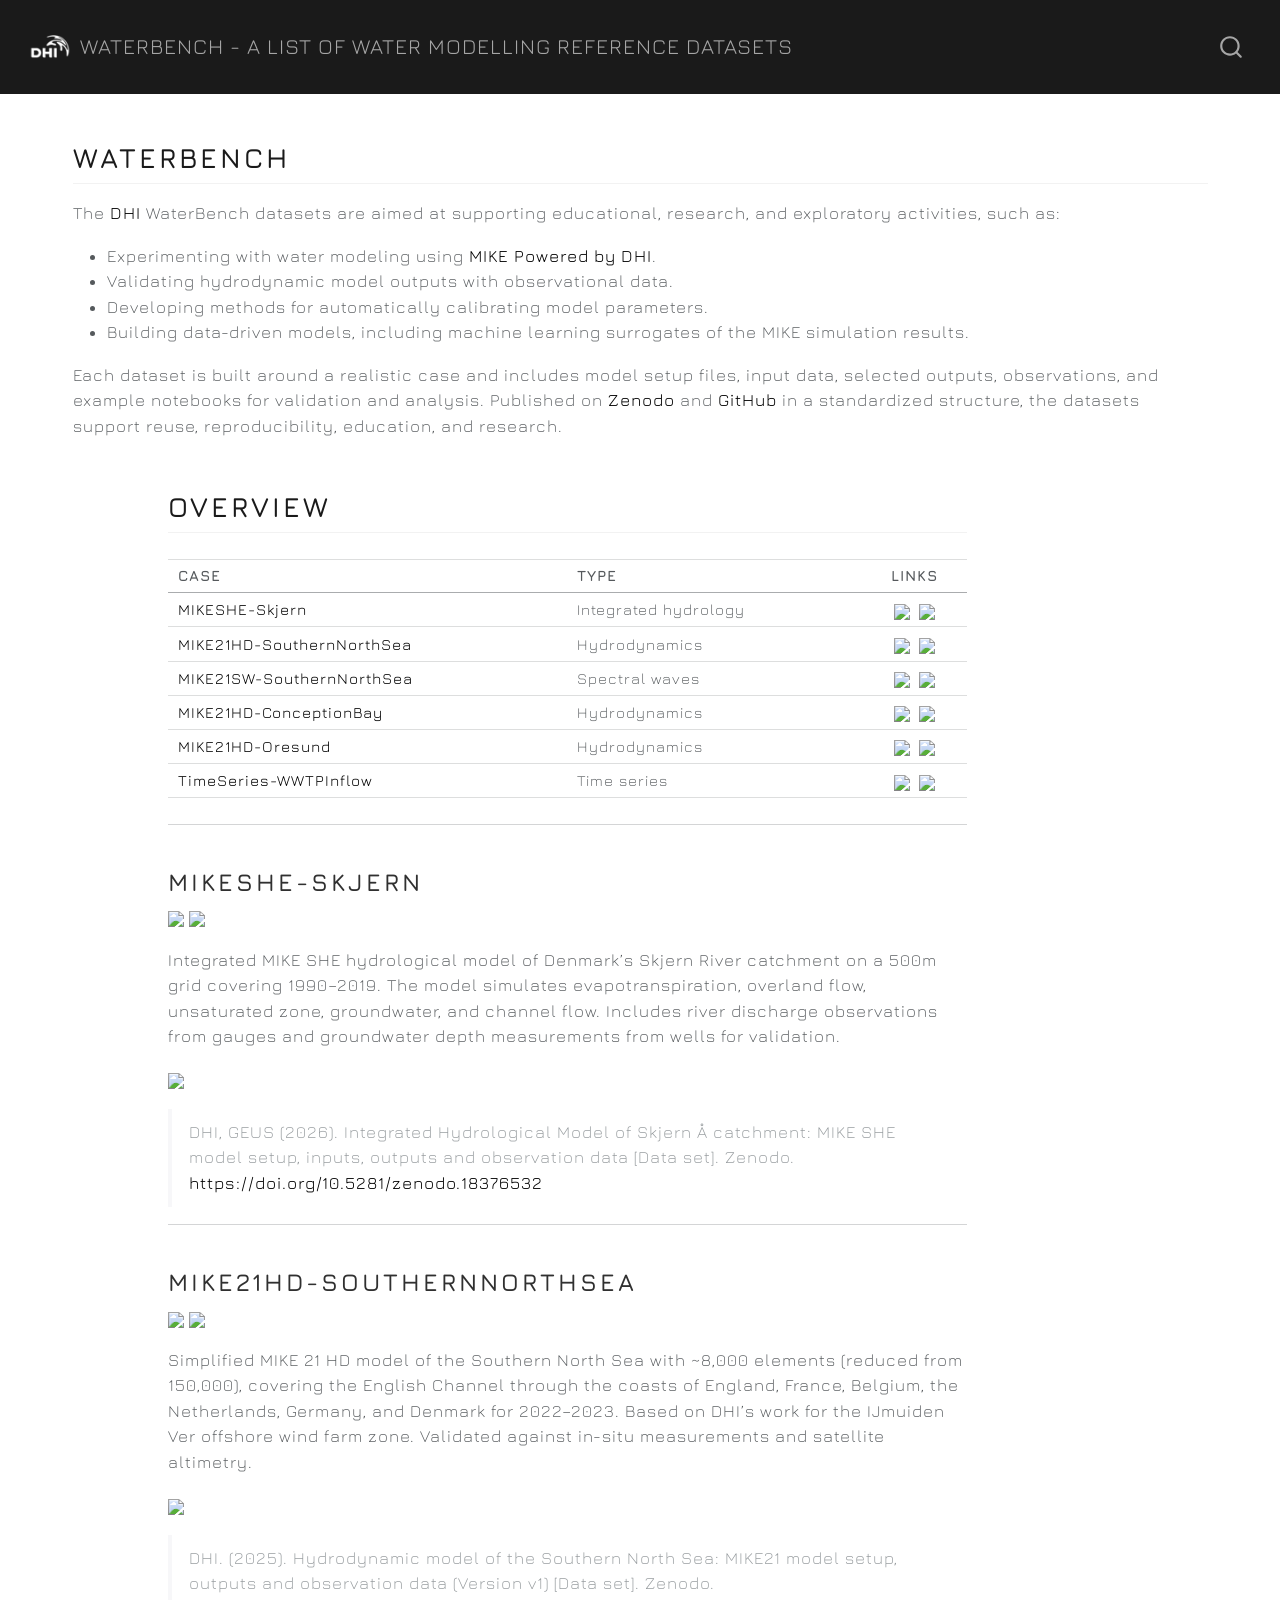
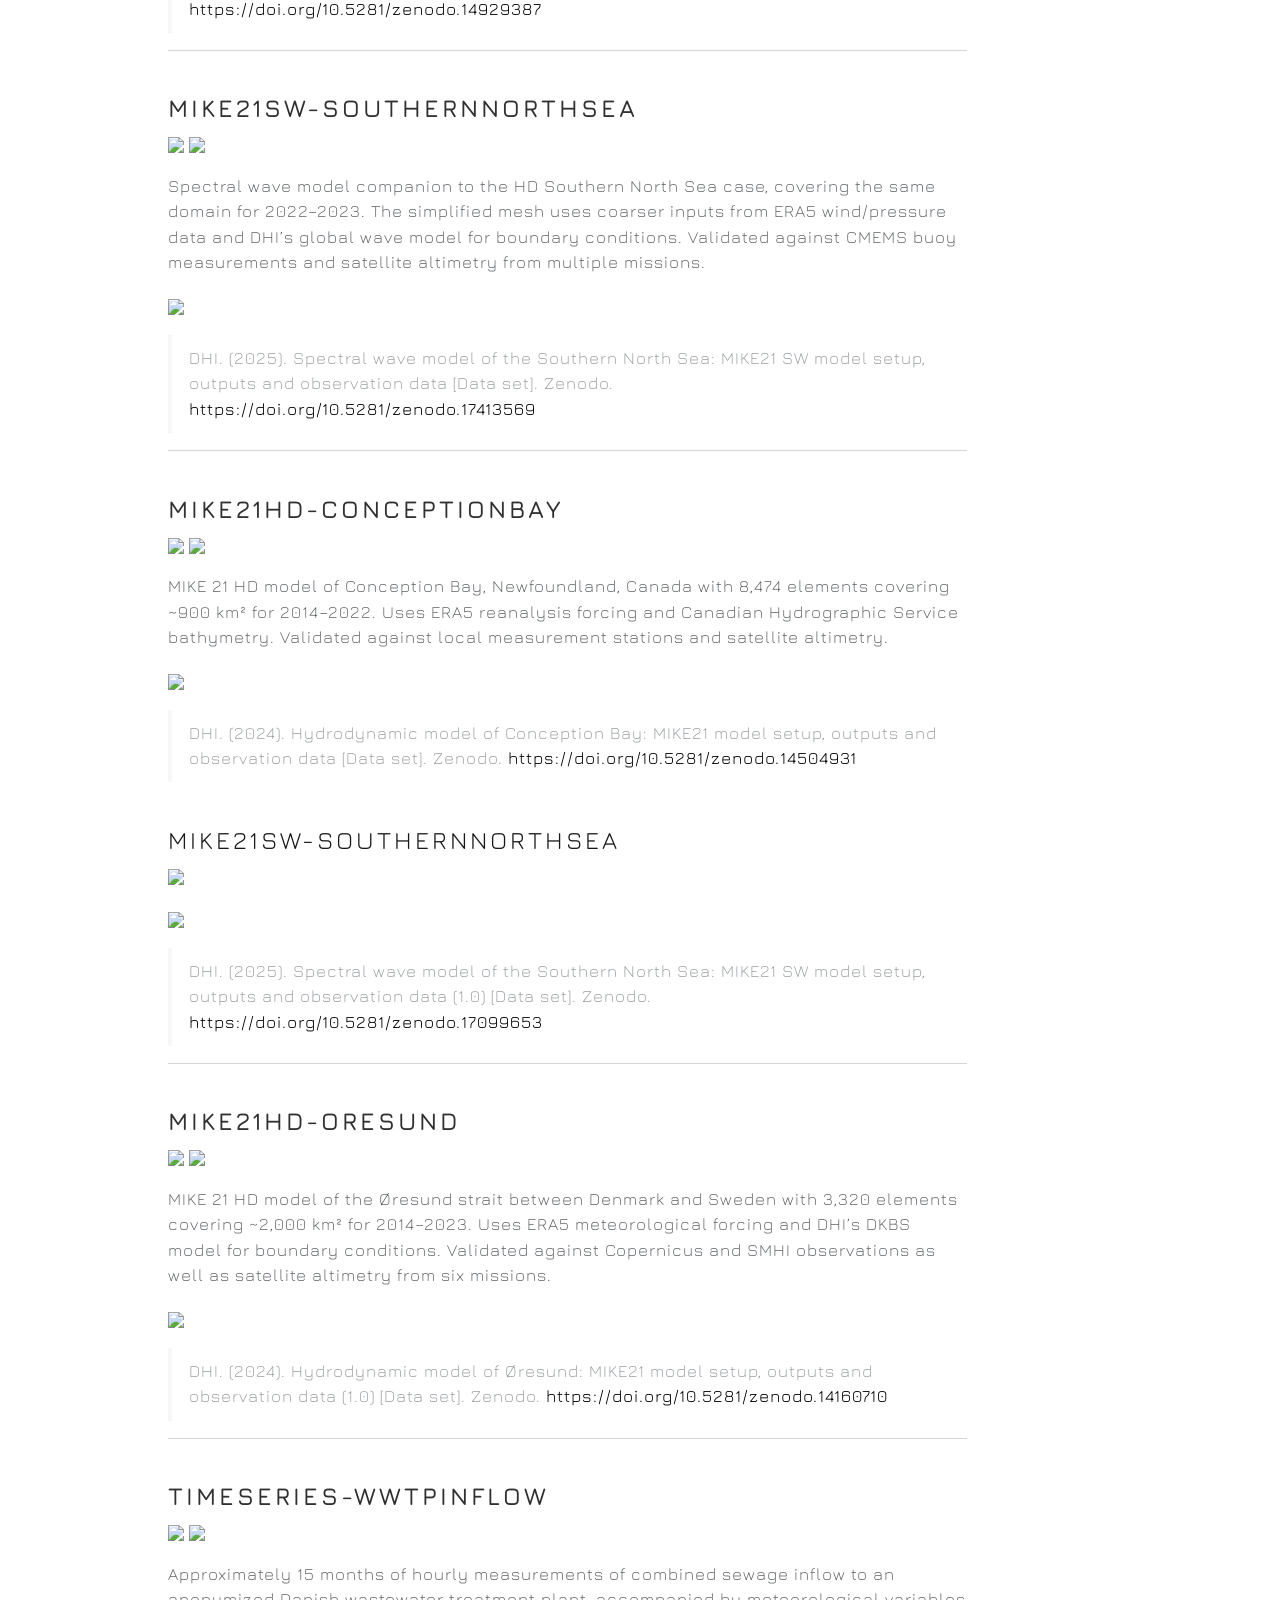
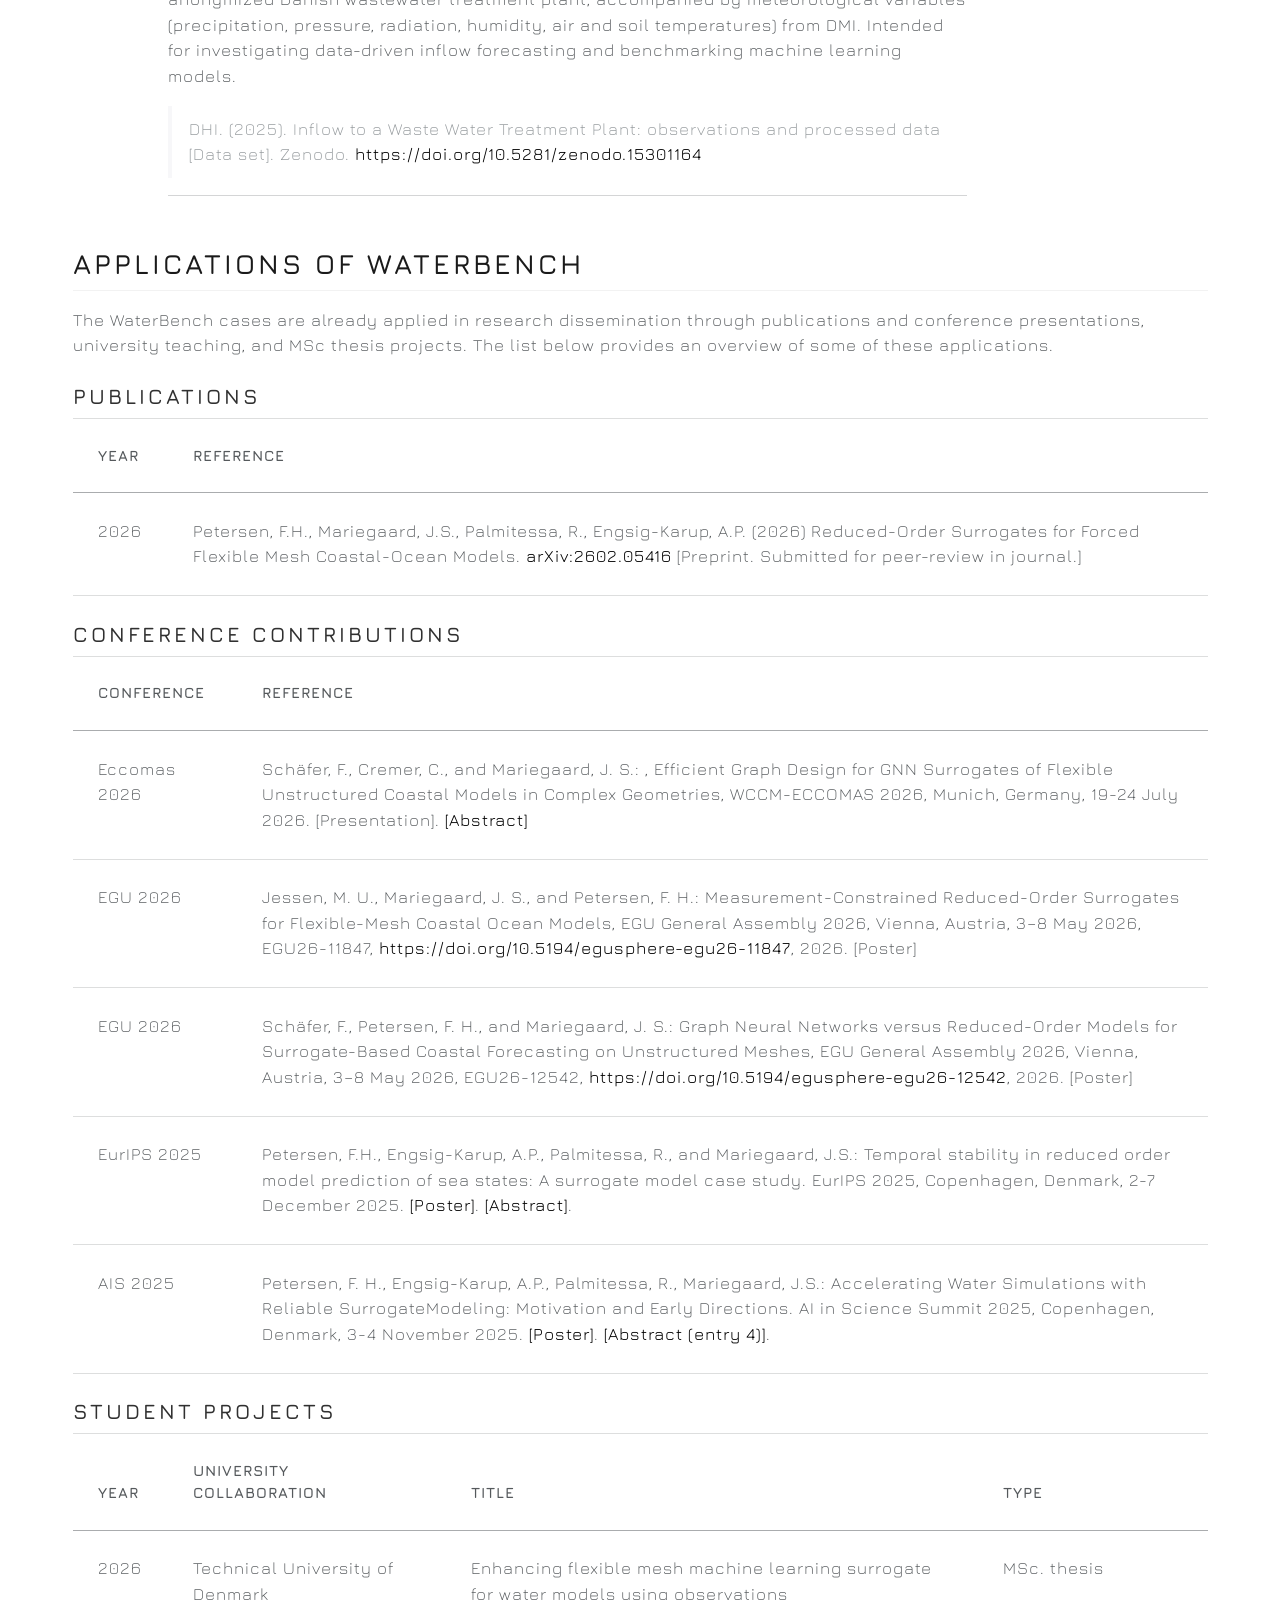
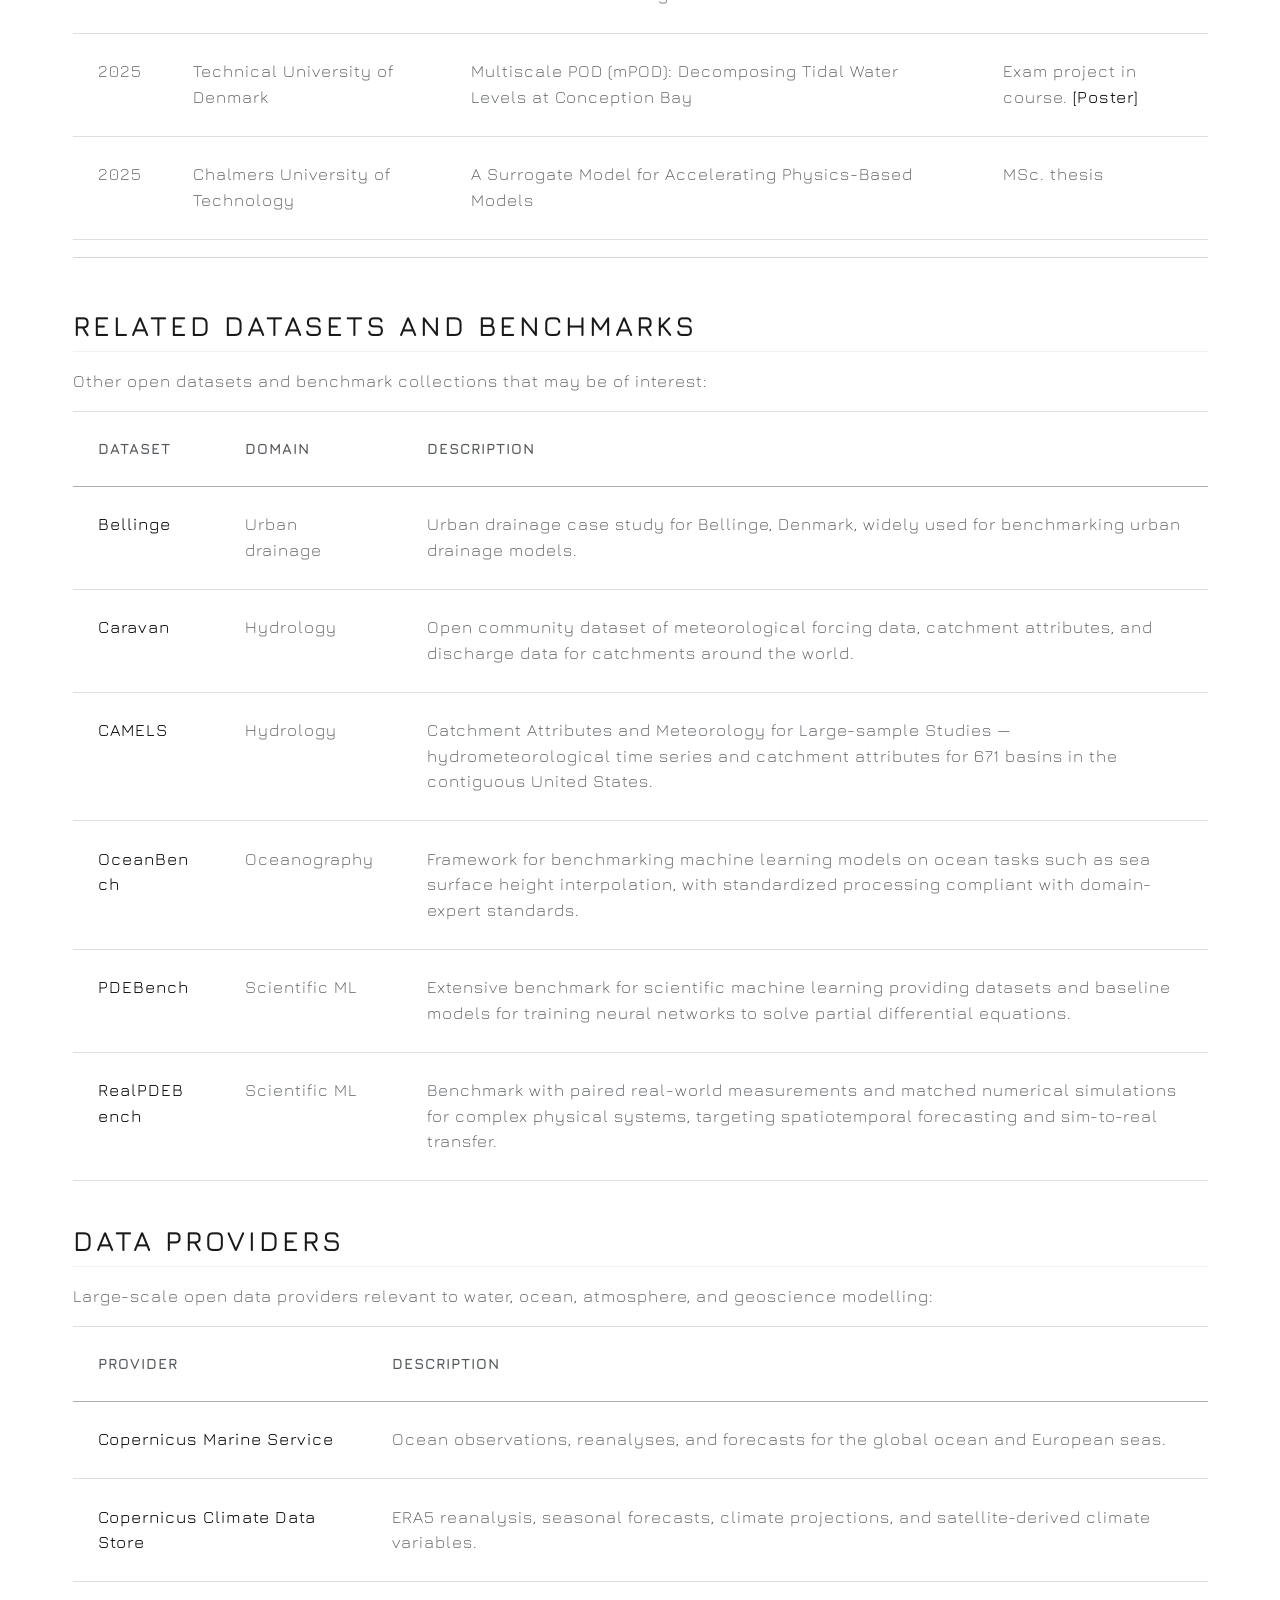
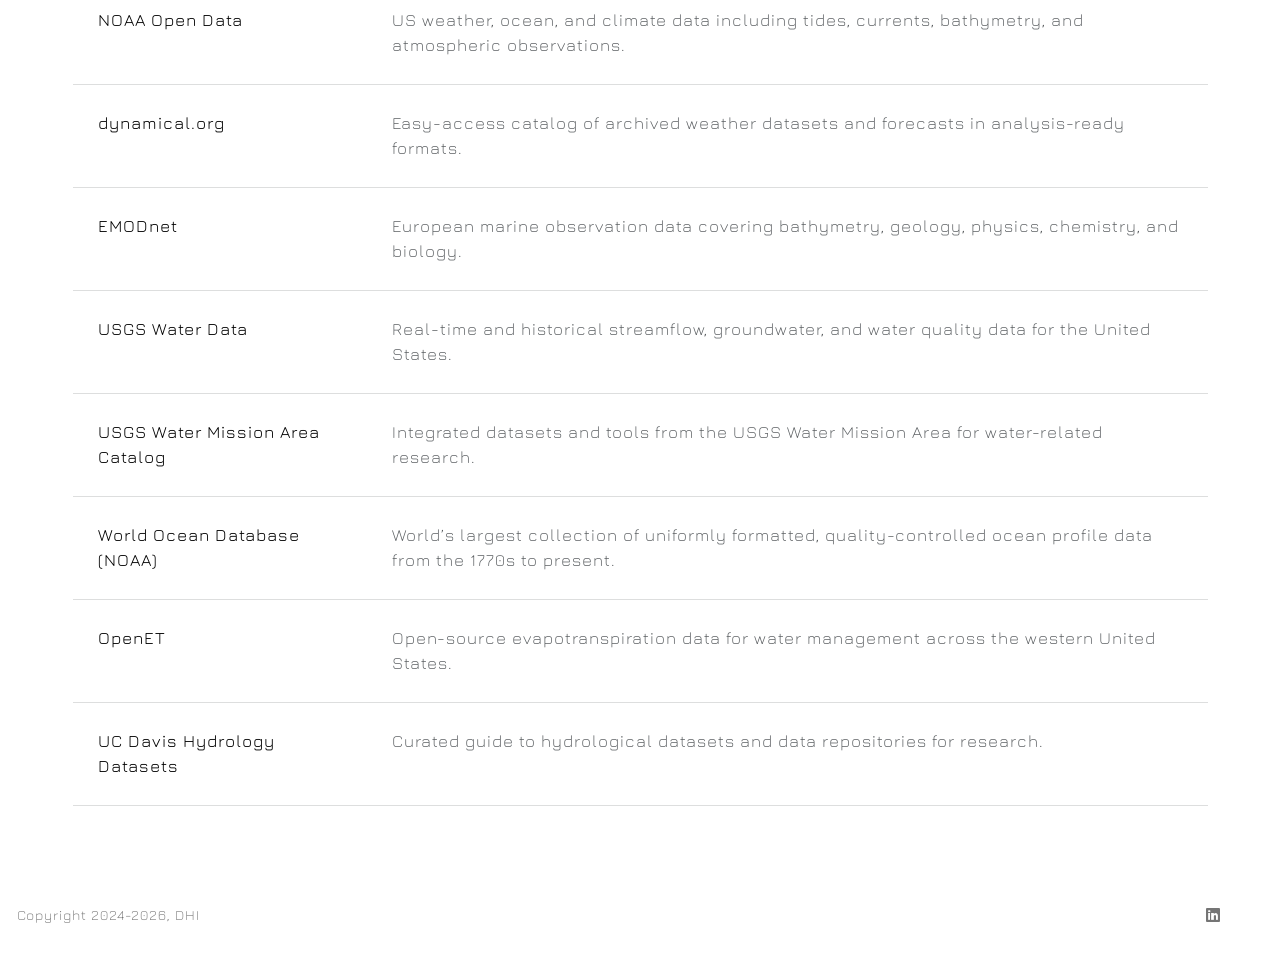
==== commit eeeffa3b: "Built site for gh-pages" ====
--- a/index.html
+++ b/index.html
@@ -45,9 +45,9 @@
 <link href="site_libs/quarto-html/quarto-syntax-highlighting-7f8f88aac4f3542376d5c11b86a4c14d.css" rel="stylesheet" class="quarto-color-scheme-extra" id="quarto-text-highlighting-styles">
 <script src="site_libs/bootstrap/bootstrap.min.js"></script>
 <link href="site_libs/bootstrap/bootstrap-icons.css" rel="stylesheet">
-<link href="site_libs/bootstrap/bootstrap-702e4db1a18c2dde350c560c19e782cb.min.css" rel="stylesheet" append-hash="true" class="quarto-color-scheme" id="quarto-bootstrap" data-mode="light">
-<link href="site_libs/bootstrap/bootstrap-dark-82bbb88ffc3fdbe81e7f2c90f7f71583.min.css" rel="stylesheet" append-hash="true" class="quarto-color-scheme quarto-color-alternate" id="quarto-bootstrap" data-mode="light">
-<link href="site_libs/bootstrap/bootstrap-702e4db1a18c2dde350c560c19e782cb.min.css" rel="stylesheet" append-hash="true" class="quarto-color-scheme-extra" id="quarto-bootstrap" data-mode="light">
+<link href="site_libs/bootstrap/bootstrap-21b4114b96213ca76f93e66282a0399f.min.css" rel="stylesheet" append-hash="true" class="quarto-color-scheme" id="quarto-bootstrap" data-mode="light">
+<link href="site_libs/bootstrap/bootstrap-dark-35260efe5037938d21109a5cc494db0a.min.css" rel="stylesheet" append-hash="true" class="quarto-color-scheme quarto-color-alternate" id="quarto-bootstrap" data-mode="light">
+<link href="site_libs/bootstrap/bootstrap-21b4114b96213ca76f93e66282a0399f.min.css" rel="stylesheet" append-hash="true" class="quarto-color-scheme-extra" id="quarto-bootstrap" data-mode="light">
 <script id="quarto-search-options" type="application/json">{
   "location": "navbar",
   "copy-button": false,
@@ -280,12 +280,12 @@
 <td>Schäfer, F., Petersen, F. H., and Mariegaard, J. S.: Graph Neural Networks versus Reduced-Order Models for Surrogate-Based Coastal Forecasting on Unstructured Meshes, EGU General Assembly 2026, Vienna, Austria, 3–8 May 2026, EGU26-12542, <a href="https://doi.org/10.5194/egusphere-egu26-12542">https://doi.org/10.5194/egusphere-egu26-12542</a>, 2026. [Poster]</td>
 </tr>
 <tr class="even">
+<td>EurIPS 2025</td>
+<td>Petersen, F.H., Engsig-Karup, A.P., Palmitessa, R., and Mariegaard, J.S.: Temporal stability in reduced order model prediction of sea states: A surrogate model case study. EurIPS 2025, Copenhagen, Denmark, 2-7 December 2025. <a href="publications/Poster_EurIPS_frtp.pdf" target="_blank">[Poster]</a>. <a href="https://openreview.net/forum?id=onjNdNKW2K">[Abstract]</a>.</td>
+</tr>
+<tr class="odd">
 <td>AIS 2025</td>
-<td>Petersen, F. H., Engsig-Karup, A.P., Palmitessa, R., Mariegaard, J.S.: Accelerating Water Simulations with Reliable SurrogateModeling: Motivation and Early Directions, EurIPS 2025, Copenhagen, Denmark, 2-7 December 2025. <a href="publications/Poster_AIS_frtp.pdf" target="_blank">[Poster]</a>. <a href="https://ais25.eu/exhibition">[Abstract (entry 4)]</a>.</td>
-</tr>
-<tr class="odd">
-<td>EurIPS 2025</td>
-<td>Petersen, F.H., Engsig-Karup, A.P., Palmitessa, R., and Mariegaard, J.S.: Temporal stability in reduced order model prediction of sea states: A surrogate model case study, AI in Science Summit 2025, Copenhagen, Denmark, 3-4 November 2025. <a href="publications/Poster_EurIPS_frtp.pdf" target="_blank">[Poster]</a>. <a href="https://openreview.net/forum?id=onjNdNKW2K">[Abstract]</a>.</td>
+<td>Petersen, F. H., Engsig-Karup, A.P., Palmitessa, R., Mariegaard, J.S.: Accelerating Water Simulations with Reliable SurrogateModeling: Motivation and Early Directions. AI in Science Summit 2025, Copenhagen, Denmark, 3-4 November 2025. <a href="publications/Poster_AIS_frtp.pdf" target="_blank">[Poster]</a>. <a href="https://ais25.eu/exhibition">[Abstract (entry 4)]</a>.</td>
 </tr>
 </tbody>
 </table>
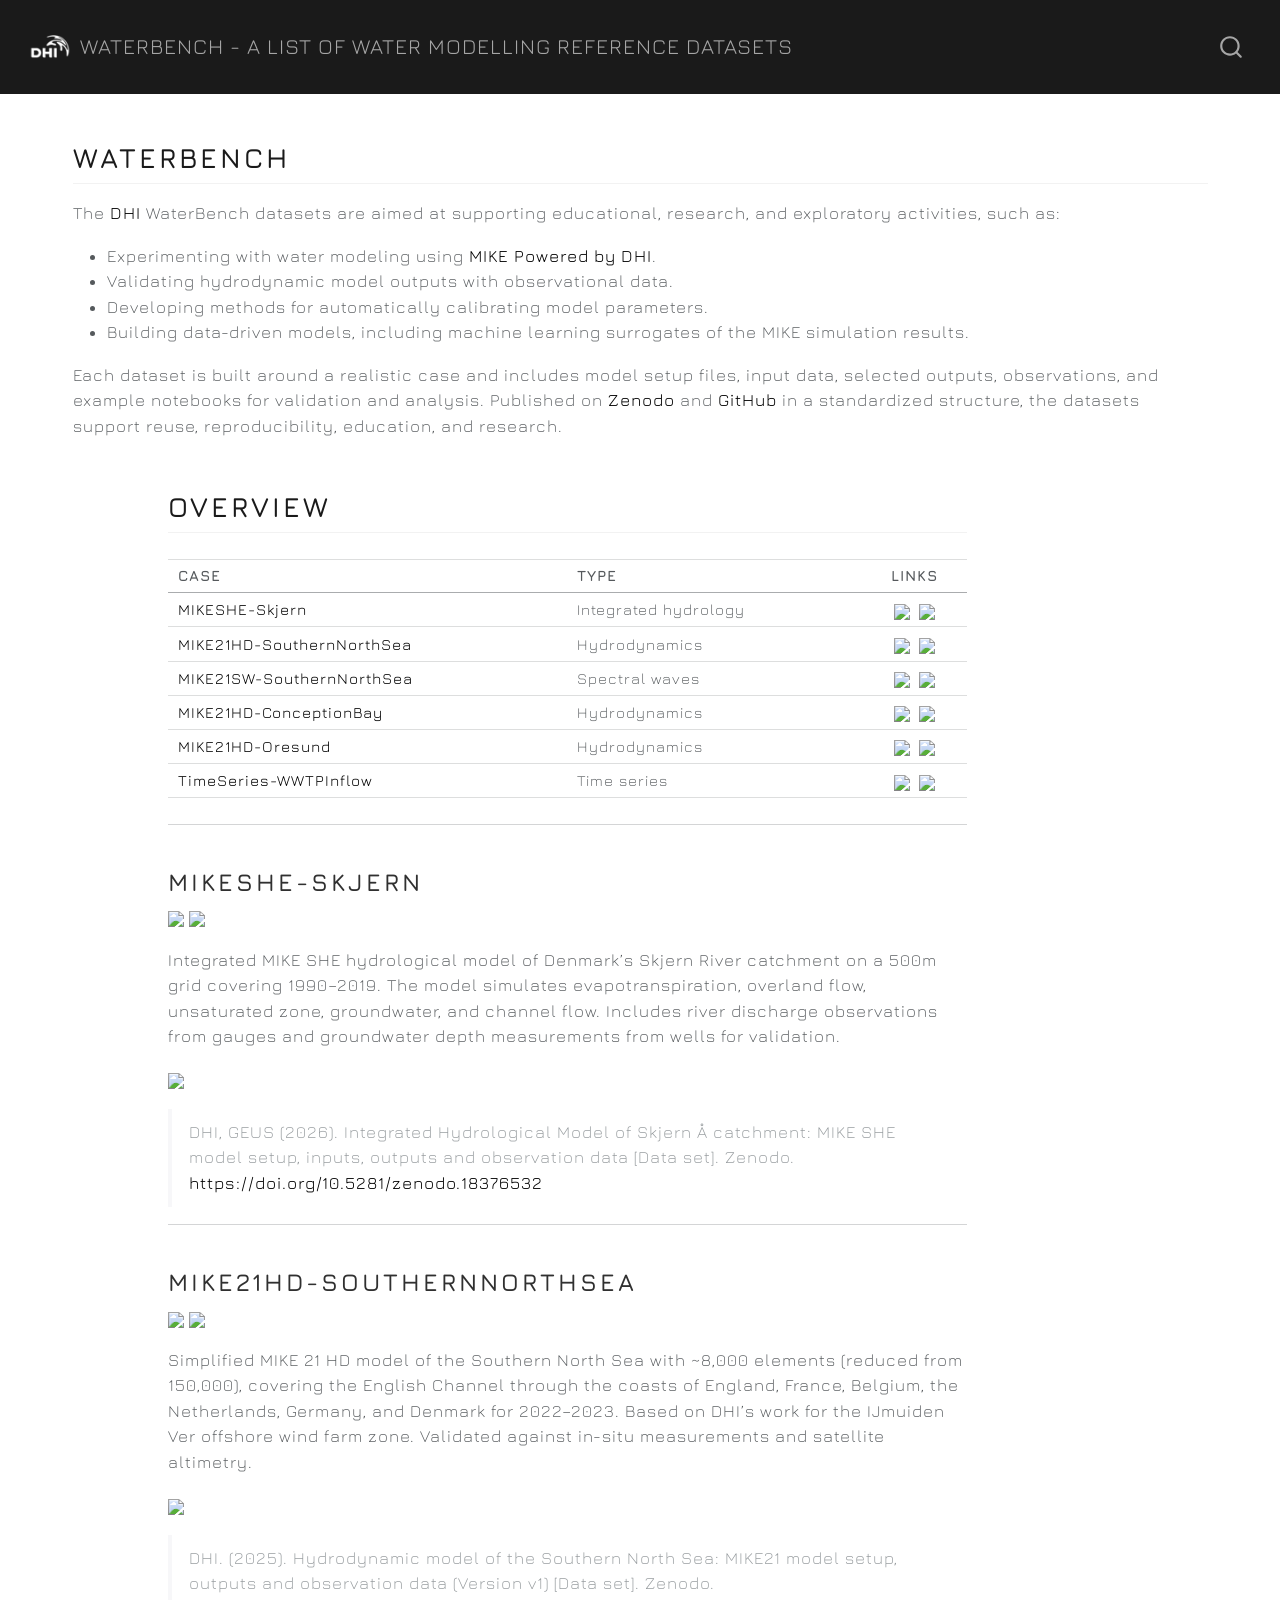
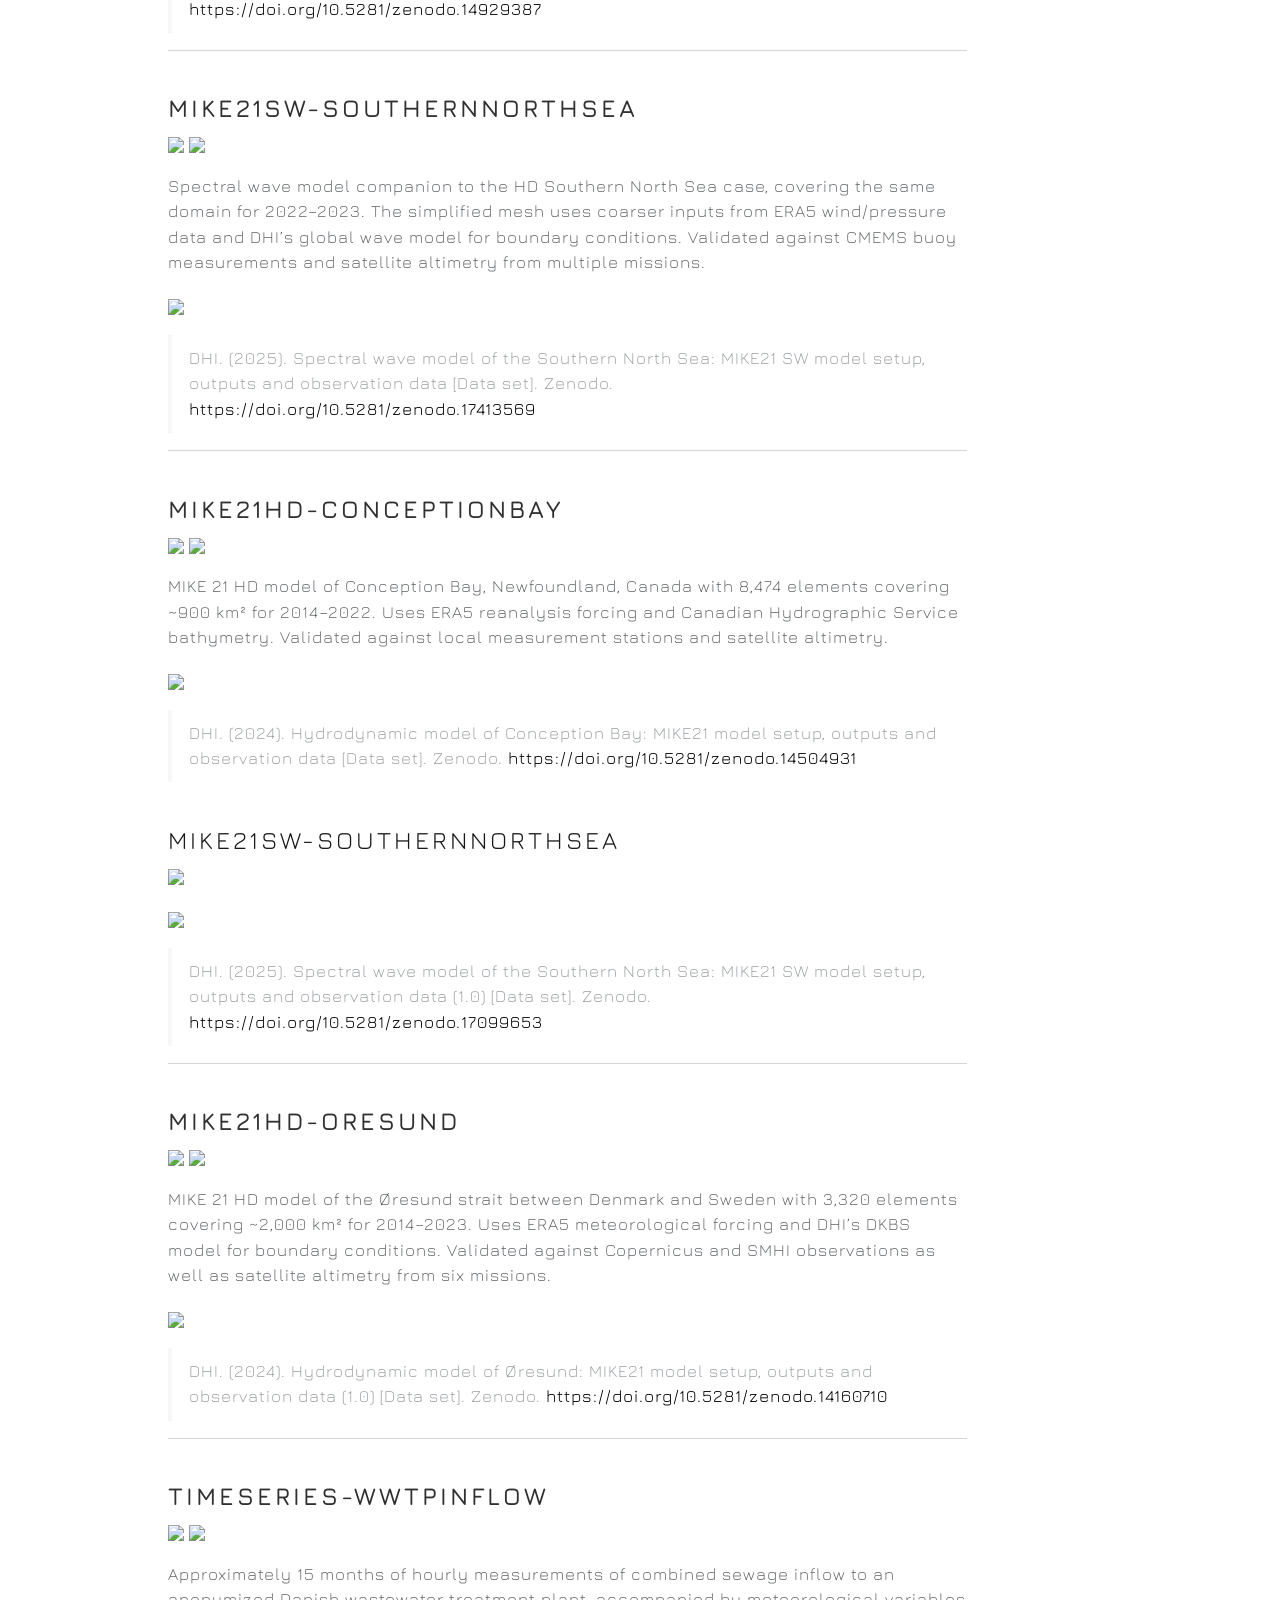
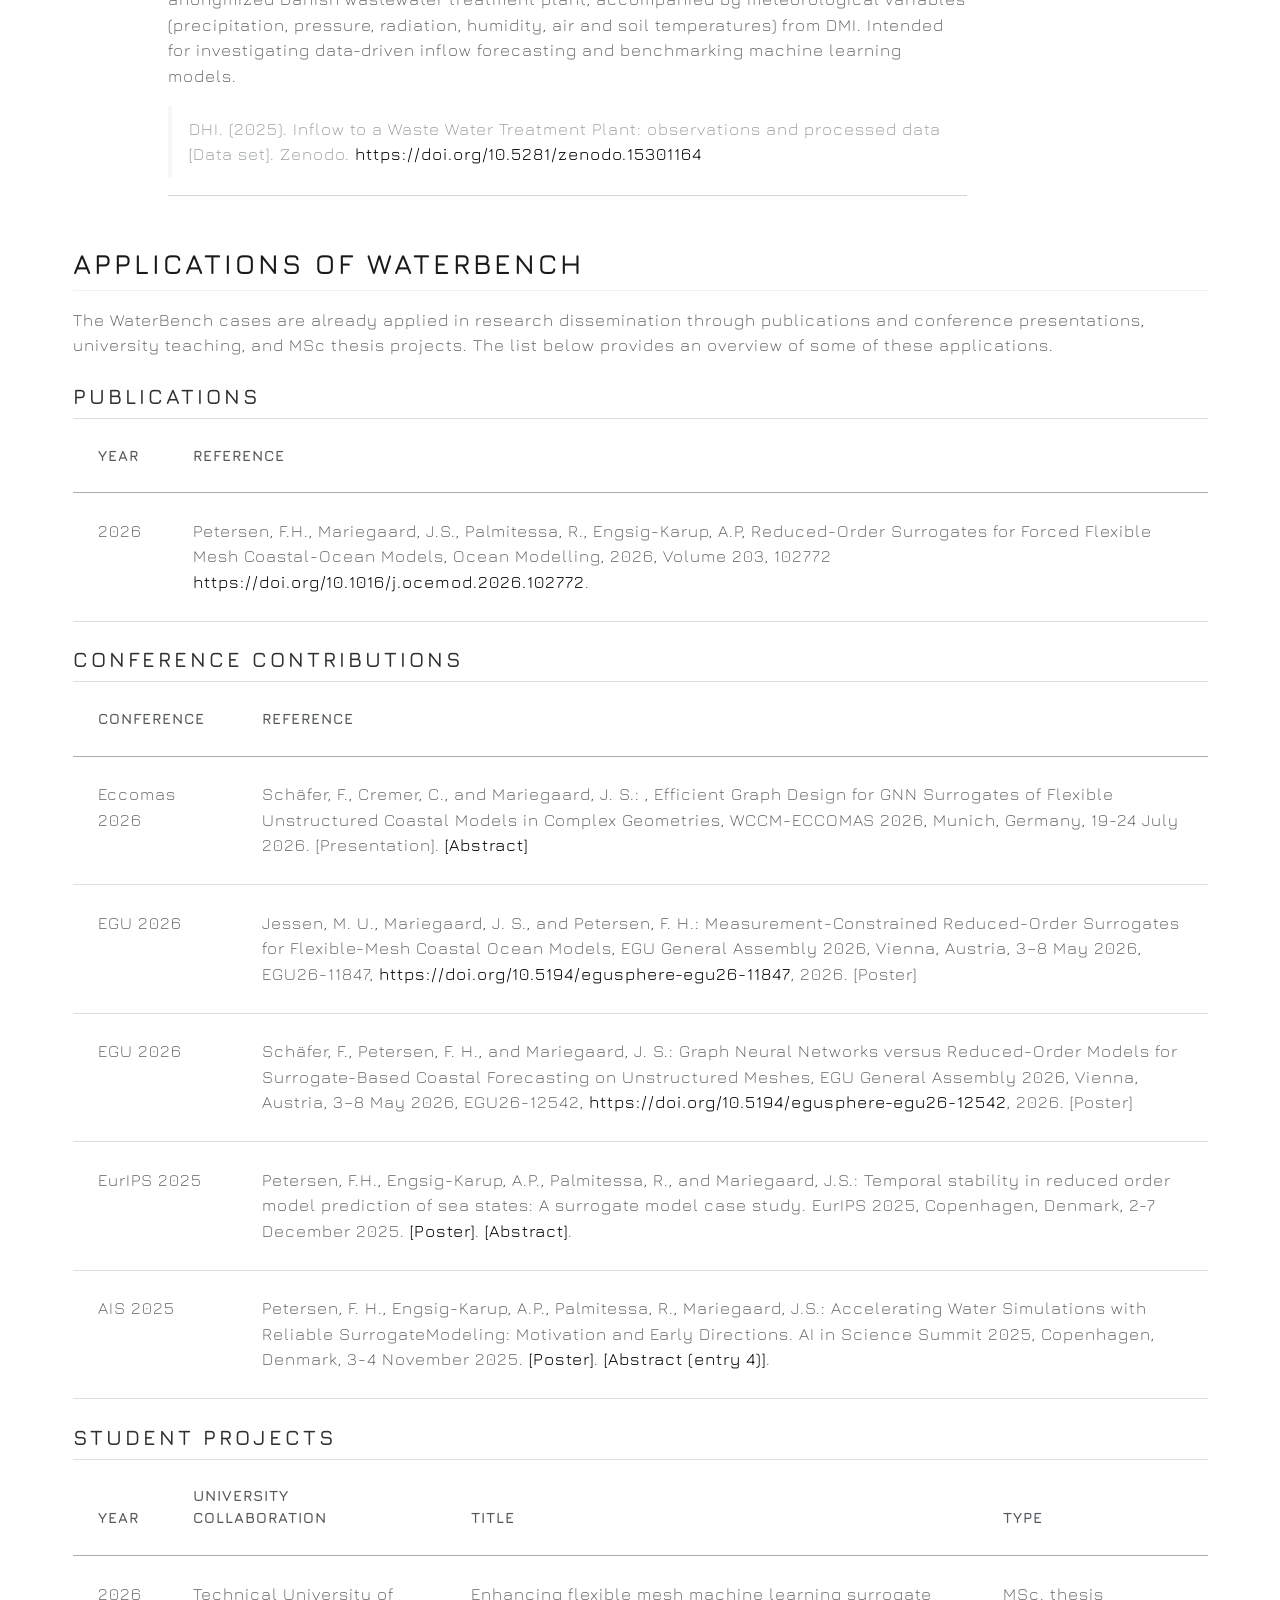
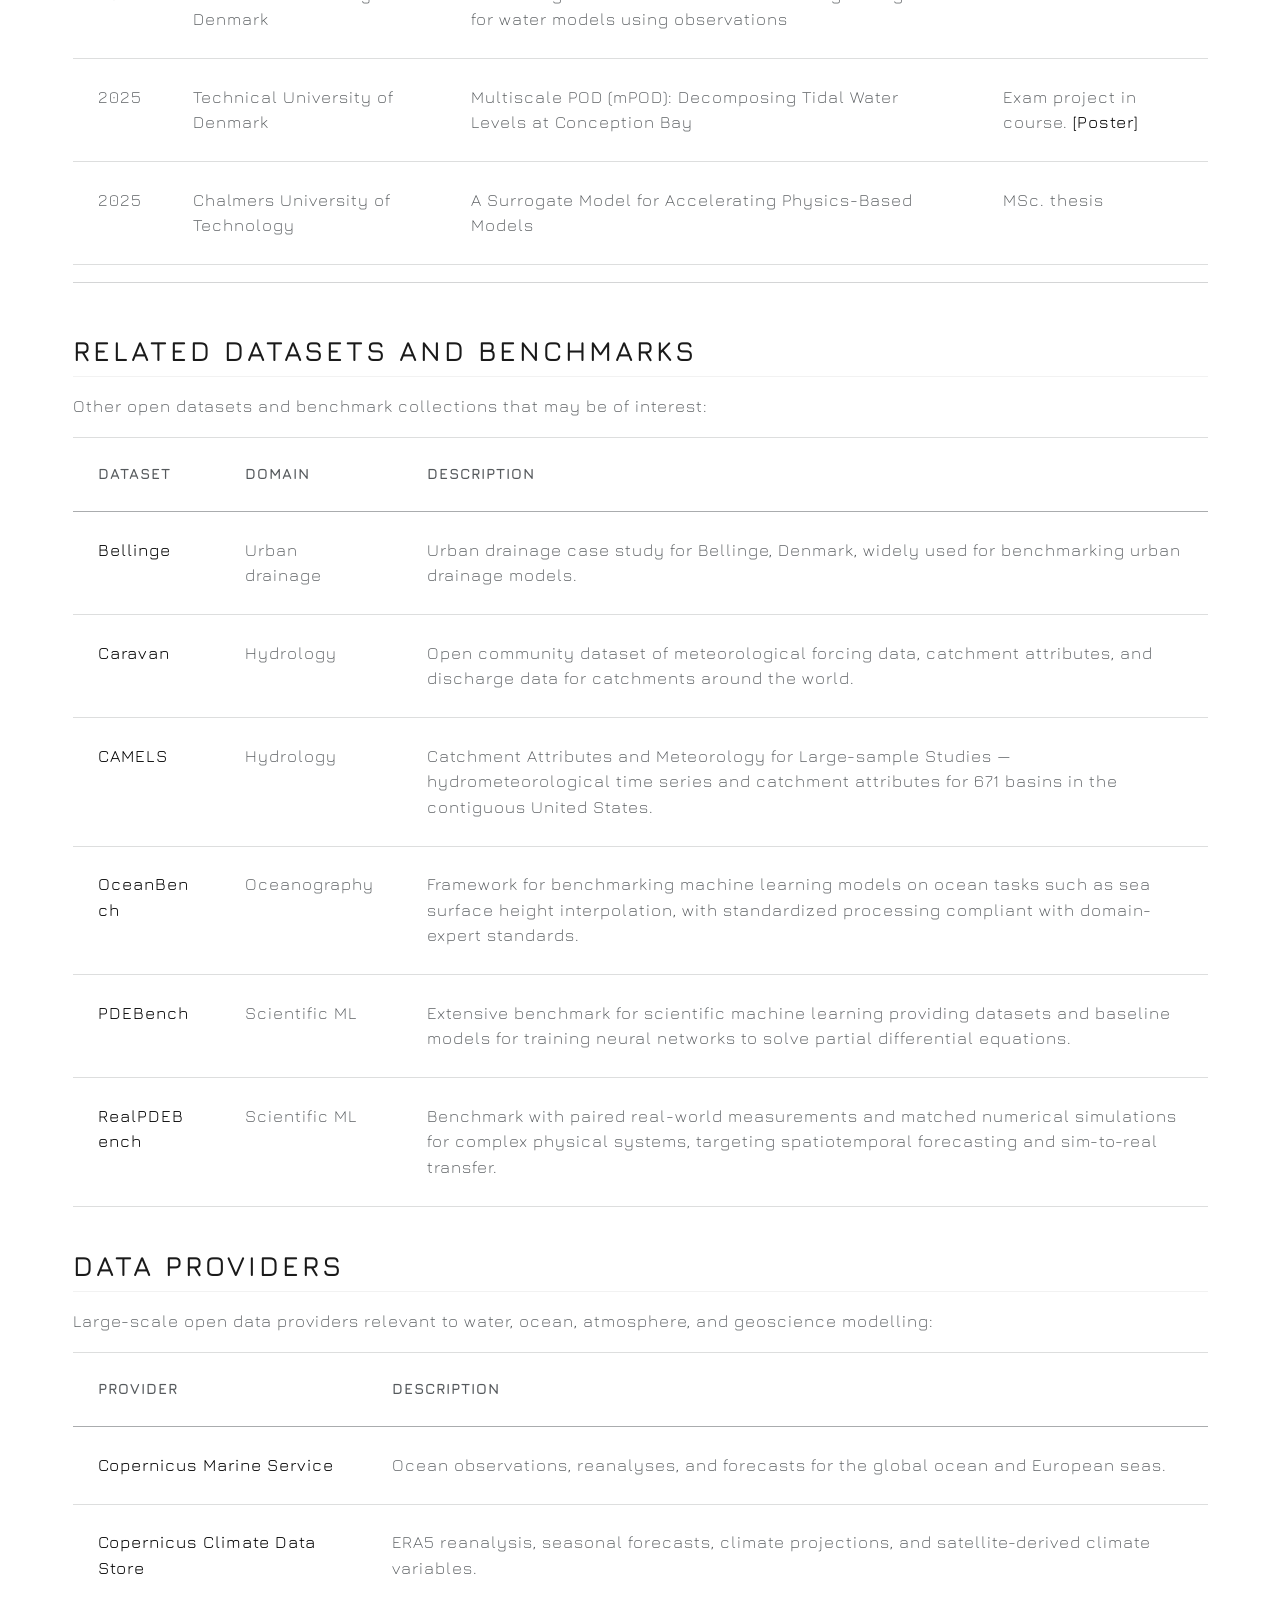
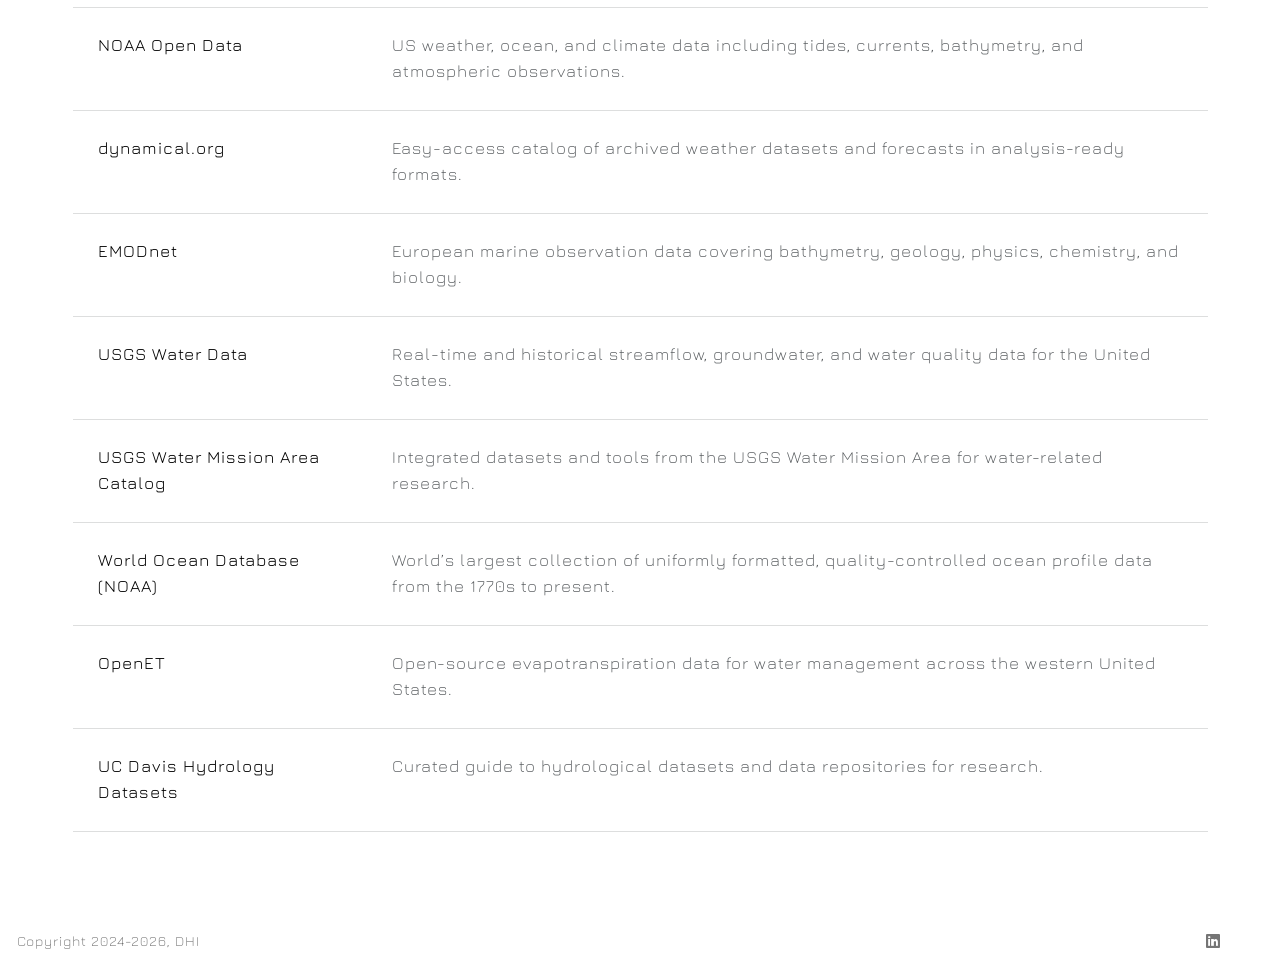
==== commit 01a81497: "Built site for gh-pages" ====
--- a/index.html
+++ b/index.html
@@ -2,7 +2,7 @@
 <html xmlns="http://www.w3.org/1999/xhtml" lang="en" xml:lang="en"><head>
 
 <meta charset="utf-8">
-<meta name="generator" content="quarto-1.9.37">
+<meta name="generator" content="quarto-1.9.38">
 
 <meta name="viewport" content="width=device-width, initial-scale=1.0, user-scalable=yes">
 
@@ -40,14 +40,14 @@
 <script src="site_libs/quarto-html/tippy.umd.min.js"></script>
 <script src="site_libs/quarto-html/anchor.min.js"></script>
 <link href="site_libs/quarto-html/tippy.css" rel="stylesheet">
-<link href="site_libs/quarto-html/quarto-syntax-highlighting-7f8f88aac4f3542376d5c11b86a4c14d.css" rel="stylesheet" class="quarto-color-scheme" id="quarto-text-highlighting-styles">
-<link href="site_libs/quarto-html/quarto-syntax-highlighting-dark-d0ae9245876894da5ac7e18953ecc5cc.css" rel="stylesheet" class="quarto-color-scheme quarto-color-alternate" id="quarto-text-highlighting-styles">
-<link href="site_libs/quarto-html/quarto-syntax-highlighting-7f8f88aac4f3542376d5c11b86a4c14d.css" rel="stylesheet" class="quarto-color-scheme-extra" id="quarto-text-highlighting-styles">
+<link href="site_libs/quarto-html/quarto-syntax-highlighting-15634bcf2e68342d4ad2dfa704d543f6.css" rel="stylesheet" class="quarto-color-scheme" id="quarto-text-highlighting-styles">
+<link href="site_libs/quarto-html/quarto-syntax-highlighting-dark-0a6b7249c26820e032cb0bd839ff02b1.css" rel="stylesheet" class="quarto-color-scheme quarto-color-alternate" id="quarto-text-highlighting-styles">
+<link href="site_libs/quarto-html/quarto-syntax-highlighting-15634bcf2e68342d4ad2dfa704d543f6.css" rel="stylesheet" class="quarto-color-scheme-extra" id="quarto-text-highlighting-styles">
 <script src="site_libs/bootstrap/bootstrap.min.js"></script>
 <link href="site_libs/bootstrap/bootstrap-icons.css" rel="stylesheet">
-<link href="site_libs/bootstrap/bootstrap-21b4114b96213ca76f93e66282a0399f.min.css" rel="stylesheet" append-hash="true" class="quarto-color-scheme" id="quarto-bootstrap" data-mode="light">
-<link href="site_libs/bootstrap/bootstrap-dark-35260efe5037938d21109a5cc494db0a.min.css" rel="stylesheet" append-hash="true" class="quarto-color-scheme quarto-color-alternate" id="quarto-bootstrap" data-mode="light">
-<link href="site_libs/bootstrap/bootstrap-21b4114b96213ca76f93e66282a0399f.min.css" rel="stylesheet" append-hash="true" class="quarto-color-scheme-extra" id="quarto-bootstrap" data-mode="light">
+<link href="site_libs/bootstrap/bootstrap-1325a0c36f13b027d7656adb8e097199.min.css" rel="stylesheet" append-hash="true" class="quarto-color-scheme" id="quarto-bootstrap" data-mode="light">
+<link href="site_libs/bootstrap/bootstrap-dark-d4bf46551312ce1919b4193e16ce5578.min.css" rel="stylesheet" append-hash="true" class="quarto-color-scheme quarto-color-alternate" id="quarto-bootstrap" data-mode="light">
+<link href="site_libs/bootstrap/bootstrap-1325a0c36f13b027d7656adb8e097199.min.css" rel="stylesheet" append-hash="true" class="quarto-color-scheme-extra" id="quarto-bootstrap" data-mode="light">
 <script id="quarto-search-options" type="application/json">{
   "location": "navbar",
   "copy-button": false,
@@ -252,7 +252,7 @@
 <tbody>
 <tr class="odd">
 <td>2026</td>
-<td>Petersen, F.H., Mariegaard, J.S., Palmitessa, R., Engsig-Karup, A.P. (2026) Reduced-Order Surrogates for Forced Flexible Mesh Coastal-Ocean Models. <a href="https://arxiv.org/abs/2602.05416">arXiv:2602.05416</a> [Preprint. Submitted for peer-review in journal.]</td>
+<td>Petersen, F.H., Mariegaard, J.S., Palmitessa, R., Engsig-Karup, A.P, Reduced-Order Surrogates for Forced Flexible Mesh Coastal-Ocean Models, Ocean Modelling, 2026, Volume 203, 102772 <a href="https://doi.org/10.1016/j.ocemod.2026.102772">https://doi.org/10.1016/j.ocemod.2026.102772</a>.</td>
 </tr>
 </tbody>
 </table>
--- a/site_libs/quarto-html/quarto-syntax-highlighting-15634bcf2e68342d4ad2dfa704d543f6.css
+++ b/site_libs/quarto-html/quarto-syntax-highlighting-15634bcf2e68342d4ad2dfa704d543f6.css
@@ -0,0 +1,236 @@
+/* quarto syntax highlight colors */
+:root {
+  --quarto-hl-ot-color: #003B4F;
+  --quarto-hl-at-color: #657422;
+  --quarto-hl-ss-color: #20794D;
+  --quarto-hl-an-color: #5E5E5E;
+  --quarto-hl-fu-color: #4758AB;
+  --quarto-hl-st-color: #20794D;
+  --quarto-hl-cf-color: #003B4F;
+  --quarto-hl-op-color: #5E5E5E;
+  --quarto-hl-er-color: #AD0000;
+  --quarto-hl-bn-color: #AD0000;
+  --quarto-hl-al-color: #AD0000;
+  --quarto-hl-va-color: #111111;
+  --quarto-hl-bu-color: inherit;
+  --quarto-hl-ex-color: inherit;
+  --quarto-hl-pp-color: #AD0000;
+  --quarto-hl-in-color: #5E5E5E;
+  --quarto-hl-vs-color: #20794D;
+  --quarto-hl-wa-color: #5E5E5E;
+  --quarto-hl-do-color: #5E5E5E;
+  --quarto-hl-im-color: #00769E;
+  --quarto-hl-ch-color: #20794D;
+  --quarto-hl-dt-color: #AD0000;
+  --quarto-hl-fl-color: #AD0000;
+  --quarto-hl-co-color: #5E5E5E;
+  --quarto-hl-cv-color: #5E5E5E;
+  --quarto-hl-cn-color: #8f5902;
+  --quarto-hl-sc-color: #5E5E5E;
+  --quarto-hl-dv-color: #AD0000;
+  --quarto-hl-kw-color: #003B4F;
+}
+
+/* other quarto variables */
+:root {
+  --quarto-font-monospace: SFMono-Regular, Menlo, Monaco, Consolas, "Liberation Mono", "Courier New", monospace;
+}
+
+/* syntax highlight based on Pandoc's rules */
+pre > code.sourceCode > span {
+  color: #003B4F;
+}
+
+code.sourceCode > span {
+  color: #003B4F;
+}
+
+div.sourceCode,
+div.sourceCode pre.sourceCode {
+  color: #003B4F;
+}
+
+/* Normal */
+code span {
+  color: #003B4F;
+}
+
+/* Alert */
+code span.al {
+  color: #AD0000;
+  font-style: inherit;
+}
+
+/* Annotation */
+code span.an {
+  color: #5E5E5E;
+  font-style: inherit;
+}
+
+/* Attribute */
+code span.at {
+  color: #657422;
+  font-style: inherit;
+}
+
+/* BaseN */
+code span.bn {
+  color: #AD0000;
+  font-style: inherit;
+}
+
+/* BuiltIn */
+code span.bu {
+  font-style: inherit;
+}
+
+/* ControlFlow */
+code span.cf {
+  color: #003B4F;
+  font-weight: bold;
+  font-style: inherit;
+}
+
+/* Char */
+code span.ch {
+  color: #20794D;
+  font-style: inherit;
+}
+
+/* Constant */
+code span.cn {
+  color: #8f5902;
+  font-style: inherit;
+}
+
+/* Comment */
+code span.co {
+  color: #5E5E5E;
+  font-style: inherit;
+}
+
+/* CommentVar */
+code span.cv {
+  color: #5E5E5E;
+  font-style: italic;
+}
+
+/* Documentation */
+code span.do {
+  color: #5E5E5E;
+  font-style: italic;
+}
+
+/* DataType */
+code span.dt {
+  color: #AD0000;
+  font-style: inherit;
+}
+
+/* DecVal */
+code span.dv {
+  color: #AD0000;
+  font-style: inherit;
+}
+
+/* Error */
+code span.er {
+  color: #AD0000;
+  font-style: inherit;
+}
+
+/* Extension */
+code span.ex {
+  font-style: inherit;
+}
+
+/* Float */
+code span.fl {
+  color: #AD0000;
+  font-style: inherit;
+}
+
+/* Function */
+code span.fu {
+  color: #4758AB;
+  font-style: inherit;
+}
+
+/* Import */
+code span.im {
+  color: #00769E;
+  font-style: inherit;
+}
+
+/* Information */
+code span.in {
+  color: #5E5E5E;
+  font-style: inherit;
+}
+
+/* Keyword */
+code span.kw {
+  color: #003B4F;
+  font-weight: bold;
+  font-style: inherit;
+}
+
+/* Operator */
+code span.op {
+  color: #5E5E5E;
+  font-style: inherit;
+}
+
+/* Other */
+code span.ot {
+  color: #003B4F;
+  font-style: inherit;
+}
+
+/* Preprocessor */
+code span.pp {
+  color: #AD0000;
+  font-style: inherit;
+}
+
+/* SpecialChar */
+code span.sc {
+  color: #5E5E5E;
+  font-style: inherit;
+}
+
+/* SpecialString */
+code span.ss {
+  color: #20794D;
+  font-style: inherit;
+}
+
+/* String */
+code span.st {
+  color: #20794D;
+  font-style: inherit;
+}
+
+/* Variable */
+code span.va {
+  color: #111111;
+  font-style: inherit;
+}
+
+/* VerbatimString */
+code span.vs {
+  color: #20794D;
+  font-style: inherit;
+}
+
+/* Warning */
+code span.wa {
+  color: #5E5E5E;
+  font-style: italic;
+}
+
+.prevent-inlining {
+  content: "</";
+}
+
+/*# sourceMappingURL=f23921c56f73e400b49028c9186a1aa0.css.map */
--- a/site_libs/quarto-html/quarto-syntax-highlighting-dark-0a6b7249c26820e032cb0bd839ff02b1.css
+++ b/site_libs/quarto-html/quarto-syntax-highlighting-dark-0a6b7249c26820e032cb0bd839ff02b1.css
@@ -0,0 +1,219 @@
+/* quarto syntax highlight colors */
+:root {
+  --quarto-hl-al-color: #f07178;
+  --quarto-hl-an-color: #d4d0ab;
+  --quarto-hl-at-color: #00e0e0;
+  --quarto-hl-bn-color: #d4d0ab;
+  --quarto-hl-bu-color: #abe338;
+  --quarto-hl-ch-color: #abe338;
+  --quarto-hl-co-color: #f8f8f2;
+  --quarto-hl-cv-color: #ffd700;
+  --quarto-hl-cn-color: #ffd700;
+  --quarto-hl-cf-color: #ffa07a;
+  --quarto-hl-dt-color: #ffa07a;
+  --quarto-hl-dv-color: #d4d0ab;
+  --quarto-hl-do-color: #f8f8f2;
+  --quarto-hl-er-color: #f07178;
+  --quarto-hl-ex-color: #00e0e0;
+  --quarto-hl-fl-color: #d4d0ab;
+  --quarto-hl-fu-color: #ffa07a;
+  --quarto-hl-im-color: #abe338;
+  --quarto-hl-in-color: #d4d0ab;
+  --quarto-hl-kw-color: #ffa07a;
+  --quarto-hl-op-color: #ffa07a;
+  --quarto-hl-ot-color: #00e0e0;
+  --quarto-hl-pp-color: #dcc6e0;
+  --quarto-hl-re-color: #00e0e0;
+  --quarto-hl-sc-color: #abe338;
+  --quarto-hl-ss-color: #abe338;
+  --quarto-hl-st-color: #abe338;
+  --quarto-hl-va-color: #00e0e0;
+  --quarto-hl-vs-color: #abe338;
+  --quarto-hl-wa-color: #dcc6e0;
+}
+
+/* other quarto variables */
+:root {
+  --quarto-font-monospace: SFMono-Regular, Menlo, Monaco, Consolas, "Liberation Mono", "Courier New", monospace;
+}
+
+/* syntax highlight based on Pandoc's rules */
+pre > code.sourceCode > span {
+  color: #f8f8f2;
+}
+
+code.sourceCode > span {
+  color: #f8f8f2;
+}
+
+div.sourceCode,
+div.sourceCode pre.sourceCode {
+  color: #f8f8f2;
+}
+
+/* Normal */
+code span {
+  color: #f8f8f2;
+}
+
+/* Alert */
+code span.al {
+  color: #f07178;
+}
+
+/* Annotation */
+code span.an {
+  color: #d4d0ab;
+}
+
+/* Attribute */
+code span.at {
+  color: #00e0e0;
+}
+
+/* BaseN */
+code span.bn {
+  color: #d4d0ab;
+}
+
+/* BuiltIn */
+code span.bu {
+  color: #abe338;
+}
+
+/* ControlFlow */
+code span.cf {
+  font-weight: bold;
+  color: #ffa07a;
+}
+
+/* Char */
+code span.ch {
+  color: #abe338;
+}
+
+/* Constant */
+code span.cn {
+  color: #ffd700;
+}
+
+/* Comment */
+code span.co {
+  font-style: italic;
+  color: #f8f8f2;
+}
+
+/* CommentVar */
+code span.cv {
+  color: #ffd700;
+}
+
+/* Documentation */
+code span.do {
+  color: #f8f8f2;
+}
+
+/* DataType */
+code span.dt {
+  color: #ffa07a;
+}
+
+/* DecVal */
+code span.dv {
+  color: #d4d0ab;
+}
+
+/* Error */
+code span.er {
+  color: #f07178;
+  text-decoration: underline;
+}
+
+/* Extension */
+code span.ex {
+  font-weight: bold;
+  color: #00e0e0;
+}
+
+/* Float */
+code span.fl {
+  color: #d4d0ab;
+}
+
+/* Function */
+code span.fu {
+  color: #ffa07a;
+}
+
+/* Import */
+code span.im {
+  color: #abe338;
+}
+
+/* Information */
+code span.in {
+  color: #d4d0ab;
+}
+
+/* Keyword */
+code span.kw {
+  font-weight: bold;
+  color: #ffa07a;
+}
+
+/* Operator */
+code span.op {
+  color: #ffa07a;
+}
+
+/* Other */
+code span.ot {
+  color: #00e0e0;
+}
+
+/* Preprocessor */
+code span.pp {
+  color: #dcc6e0;
+}
+
+/* RegionMarker */
+code span.re {
+  background-color: #f8f8f2;
+  color: #00e0e0;
+}
+
+/* SpecialChar */
+code span.sc {
+  color: #abe338;
+}
+
+/* SpecialString */
+code span.ss {
+  color: #abe338;
+}
+
+/* String */
+code span.st {
+  color: #abe338;
+}
+
+/* Variable */
+code span.va {
+  color: #00e0e0;
+}
+
+/* VerbatimString */
+code span.vs {
+  color: #abe338;
+}
+
+/* Warning */
+code span.wa {
+  color: #dcc6e0;
+}
+
+.prevent-inlining {
+  content: "</";
+}
+
+/*# sourceMappingURL=175367c052bafc98bd680af3479823f0.css.map */
--- a/site_libs/quarto-html/quarto-syntax-highlighting-15634bcf2e68342d4ad2dfa704d543f6.css
+++ b/site_libs/quarto-html/quarto-syntax-highlighting-15634bcf2e68342d4ad2dfa704d543f6.css
@@ -0,0 +1,236 @@
+/* quarto syntax highlight colors */
+:root {
+  --quarto-hl-ot-color: #003B4F;
+  --quarto-hl-at-color: #657422;
+  --quarto-hl-ss-color: #20794D;
+  --quarto-hl-an-color: #5E5E5E;
+  --quarto-hl-fu-color: #4758AB;
+  --quarto-hl-st-color: #20794D;
+  --quarto-hl-cf-color: #003B4F;
+  --quarto-hl-op-color: #5E5E5E;
+  --quarto-hl-er-color: #AD0000;
+  --quarto-hl-bn-color: #AD0000;
+  --quarto-hl-al-color: #AD0000;
+  --quarto-hl-va-color: #111111;
+  --quarto-hl-bu-color: inherit;
+  --quarto-hl-ex-color: inherit;
+  --quarto-hl-pp-color: #AD0000;
+  --quarto-hl-in-color: #5E5E5E;
+  --quarto-hl-vs-color: #20794D;
+  --quarto-hl-wa-color: #5E5E5E;
+  --quarto-hl-do-color: #5E5E5E;
+  --quarto-hl-im-color: #00769E;
+  --quarto-hl-ch-color: #20794D;
+  --quarto-hl-dt-color: #AD0000;
+  --quarto-hl-fl-color: #AD0000;
+  --quarto-hl-co-color: #5E5E5E;
+  --quarto-hl-cv-color: #5E5E5E;
+  --quarto-hl-cn-color: #8f5902;
+  --quarto-hl-sc-color: #5E5E5E;
+  --quarto-hl-dv-color: #AD0000;
+  --quarto-hl-kw-color: #003B4F;
+}
+
+/* other quarto variables */
+:root {
+  --quarto-font-monospace: SFMono-Regular, Menlo, Monaco, Consolas, "Liberation Mono", "Courier New", monospace;
+}
+
+/* syntax highlight based on Pandoc's rules */
+pre > code.sourceCode > span {
+  color: #003B4F;
+}
+
+code.sourceCode > span {
+  color: #003B4F;
+}
+
+div.sourceCode,
+div.sourceCode pre.sourceCode {
+  color: #003B4F;
+}
+
+/* Normal */
+code span {
+  color: #003B4F;
+}
+
+/* Alert */
+code span.al {
+  color: #AD0000;
+  font-style: inherit;
+}
+
+/* Annotation */
+code span.an {
+  color: #5E5E5E;
+  font-style: inherit;
+}
+
+/* Attribute */
+code span.at {
+  color: #657422;
+  font-style: inherit;
+}
+
+/* BaseN */
+code span.bn {
+  color: #AD0000;
+  font-style: inherit;
+}
+
+/* BuiltIn */
+code span.bu {
+  font-style: inherit;
+}
+
+/* ControlFlow */
+code span.cf {
+  color: #003B4F;
+  font-weight: bold;
+  font-style: inherit;
+}
+
+/* Char */
+code span.ch {
+  color: #20794D;
+  font-style: inherit;
+}
+
+/* Constant */
+code span.cn {
+  color: #8f5902;
+  font-style: inherit;
+}
+
+/* Comment */
+code span.co {
+  color: #5E5E5E;
+  font-style: inherit;
+}
+
+/* CommentVar */
+code span.cv {
+  color: #5E5E5E;
+  font-style: italic;
+}
+
+/* Documentation */
+code span.do {
+  color: #5E5E5E;
+  font-style: italic;
+}
+
+/* DataType */
+code span.dt {
+  color: #AD0000;
+  font-style: inherit;
+}
+
+/* DecVal */
+code span.dv {
+  color: #AD0000;
+  font-style: inherit;
+}
+
+/* Error */
+code span.er {
+  color: #AD0000;
+  font-style: inherit;
+}
+
+/* Extension */
+code span.ex {
+  font-style: inherit;
+}
+
+/* Float */
+code span.fl {
+  color: #AD0000;
+  font-style: inherit;
+}
+
+/* Function */
+code span.fu {
+  color: #4758AB;
+  font-style: inherit;
+}
+
+/* Import */
+code span.im {
+  color: #00769E;
+  font-style: inherit;
+}
+
+/* Information */
+code span.in {
+  color: #5E5E5E;
+  font-style: inherit;
+}
+
+/* Keyword */
+code span.kw {
+  color: #003B4F;
+  font-weight: bold;
+  font-style: inherit;
+}
+
+/* Operator */
+code span.op {
+  color: #5E5E5E;
+  font-style: inherit;
+}
+
+/* Other */
+code span.ot {
+  color: #003B4F;
+  font-style: inherit;
+}
+
+/* Preprocessor */
+code span.pp {
+  color: #AD0000;
+  font-style: inherit;
+}
+
+/* SpecialChar */
+code span.sc {
+  color: #5E5E5E;
+  font-style: inherit;
+}
+
+/* SpecialString */
+code span.ss {
+  color: #20794D;
+  font-style: inherit;
+}
+
+/* String */
+code span.st {
+  color: #20794D;
+  font-style: inherit;
+}
+
+/* Variable */
+code span.va {
+  color: #111111;
+  font-style: inherit;
+}
+
+/* VerbatimString */
+code span.vs {
+  color: #20794D;
+  font-style: inherit;
+}
+
+/* Warning */
+code span.wa {
+  color: #5E5E5E;
+  font-style: italic;
+}
+
+.prevent-inlining {
+  content: "</";
+}
+
+/*# sourceMappingURL=f23921c56f73e400b49028c9186a1aa0.css.map */
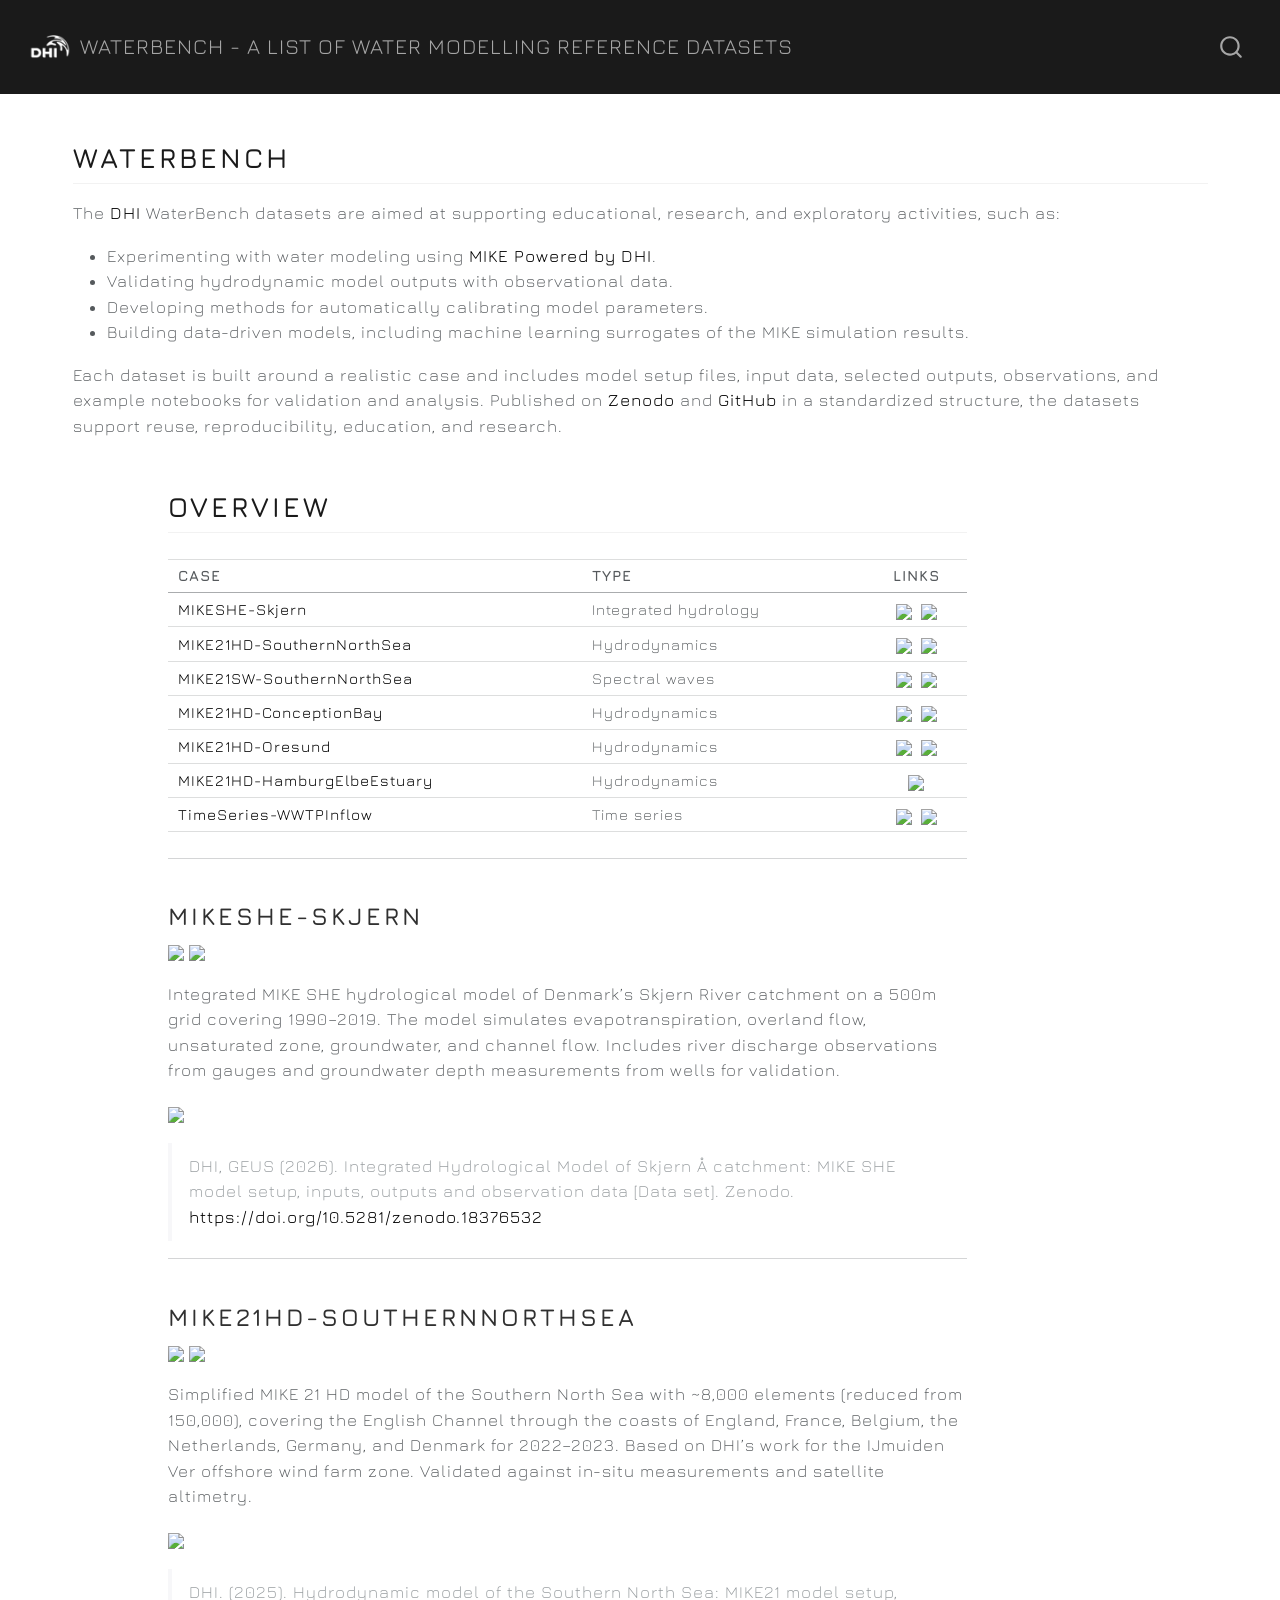
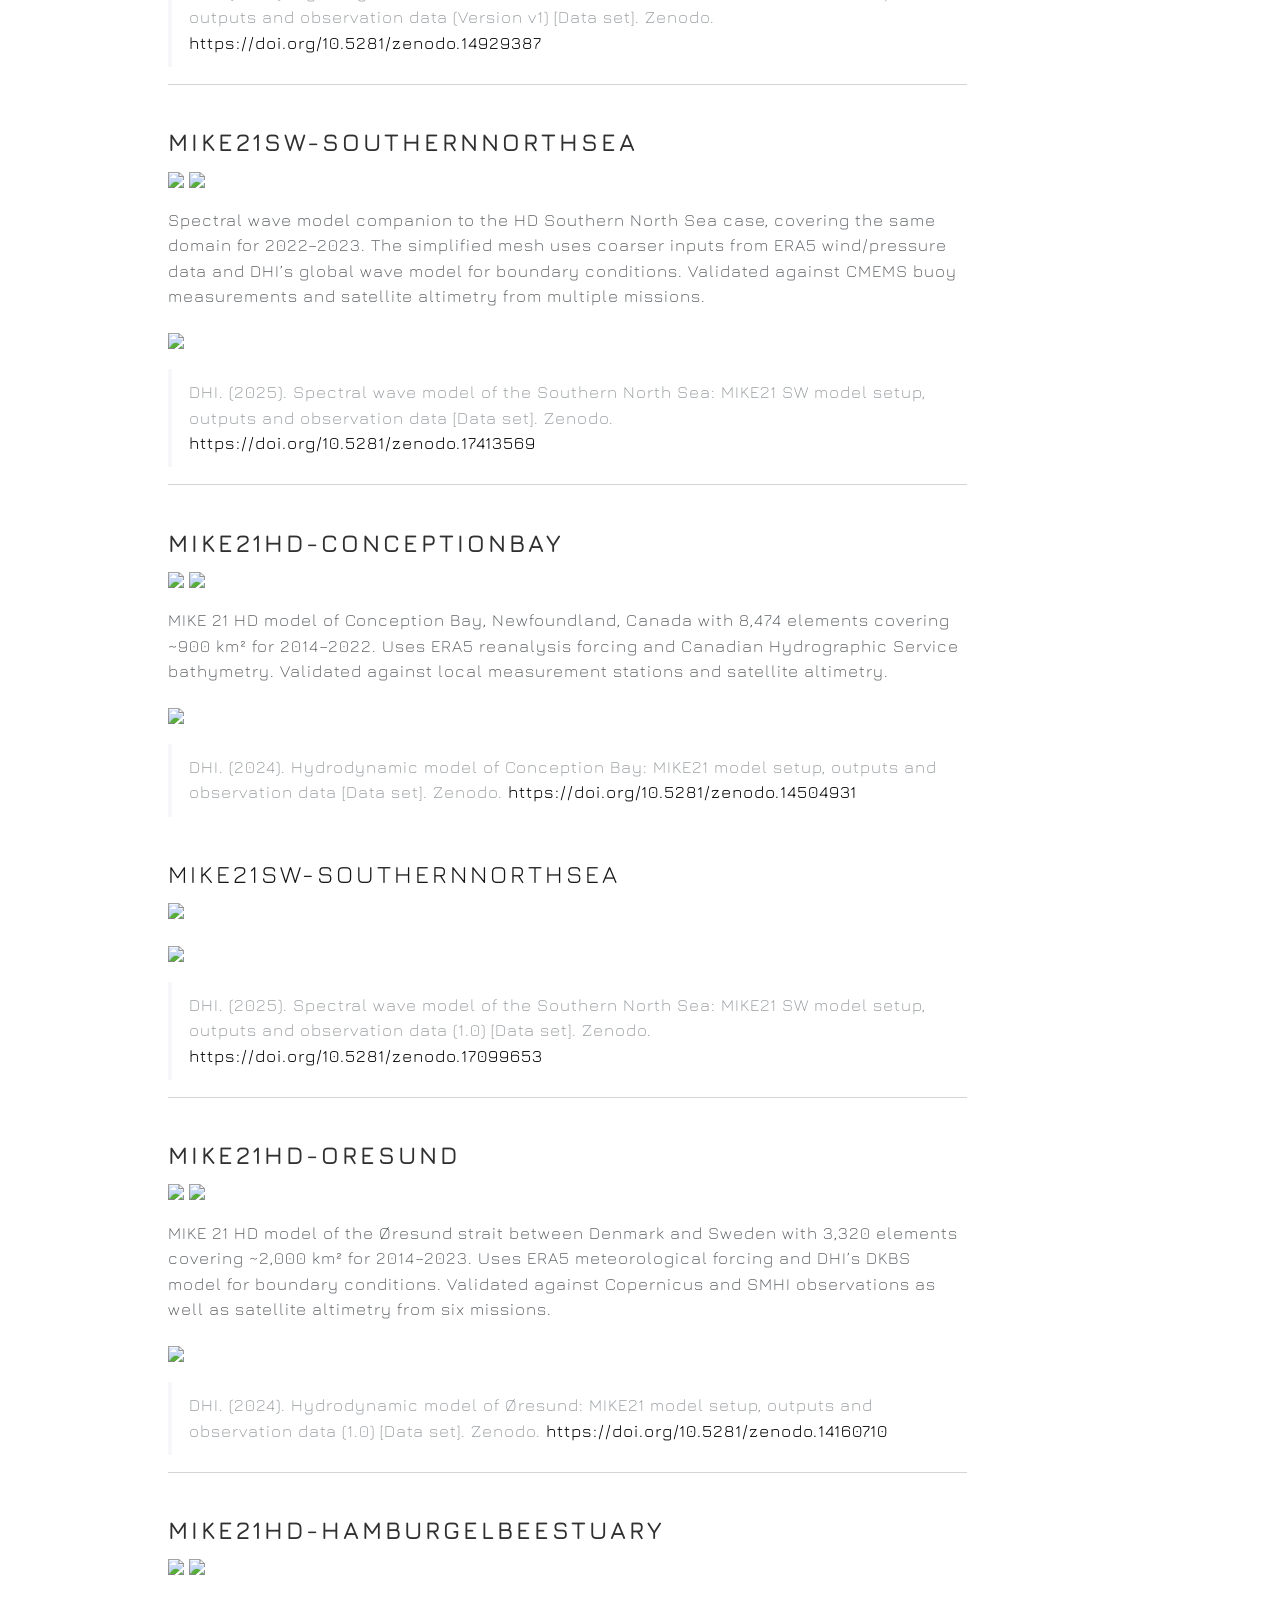
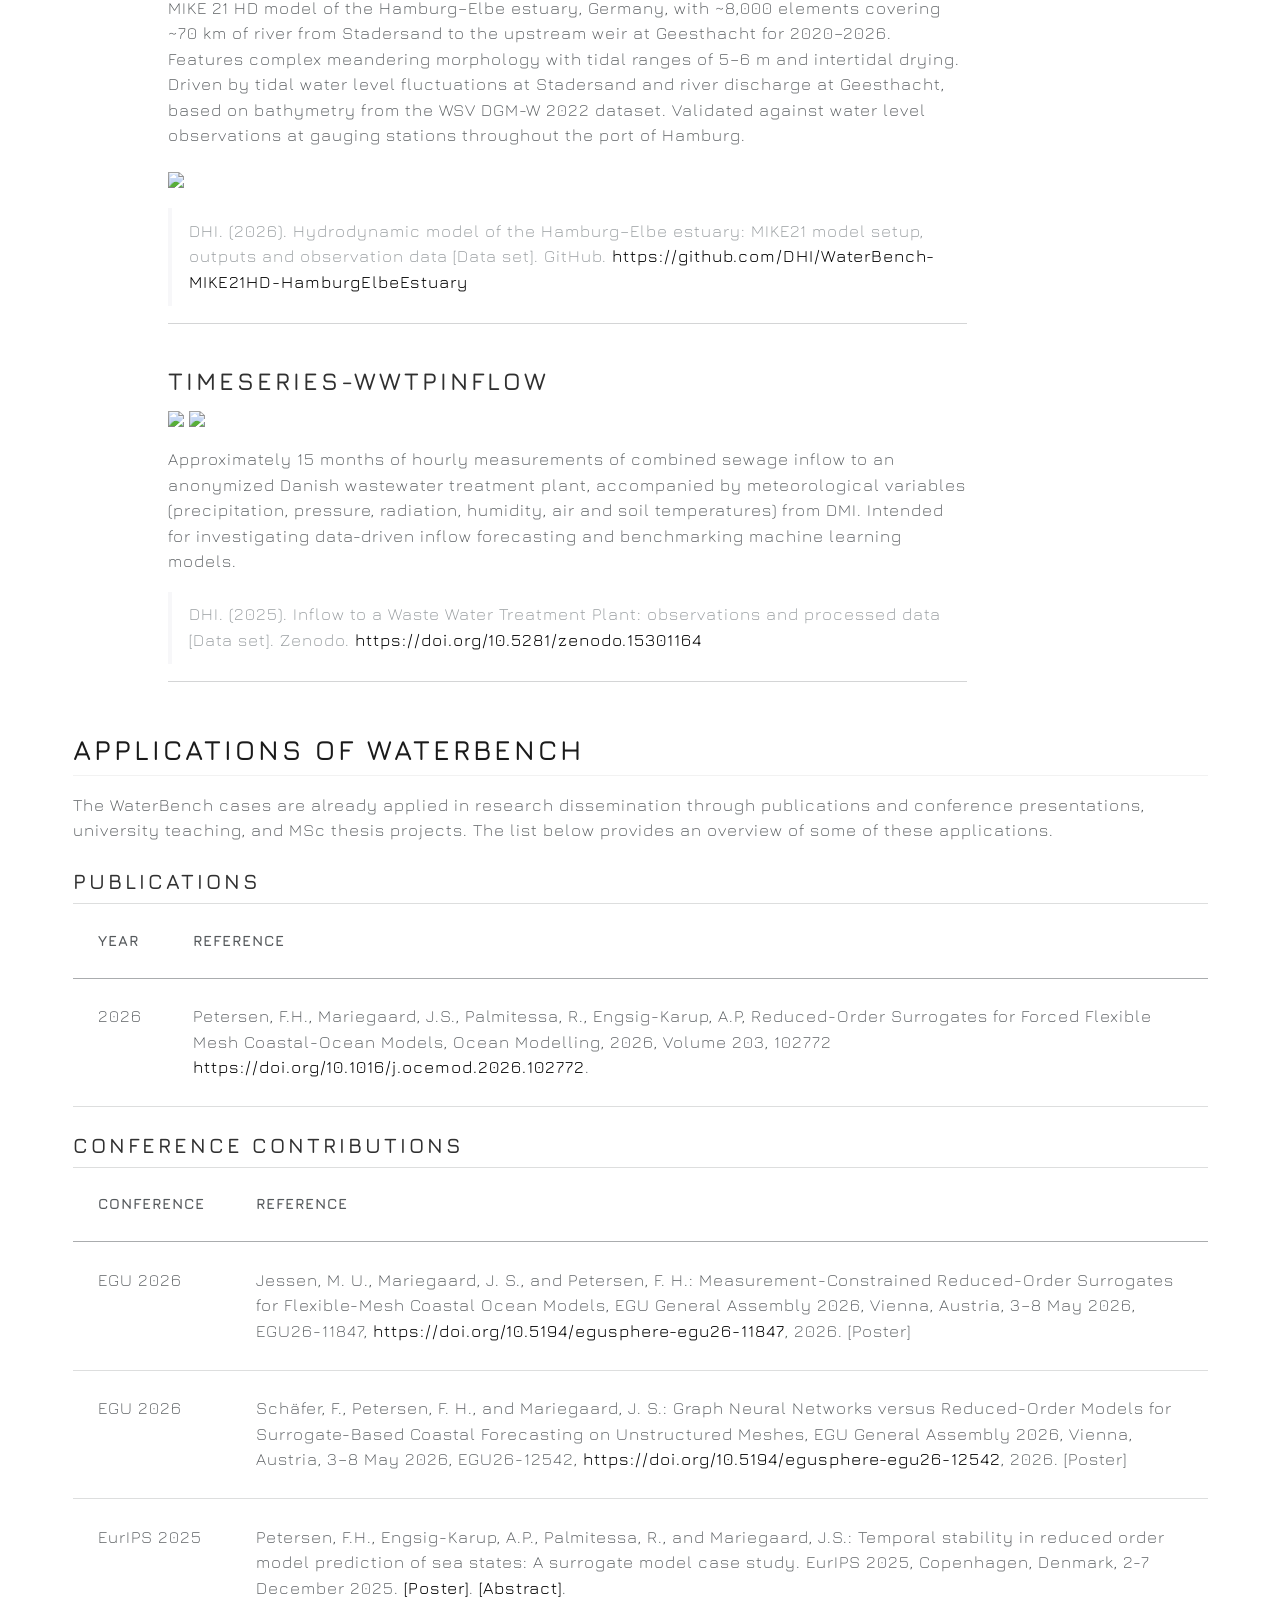
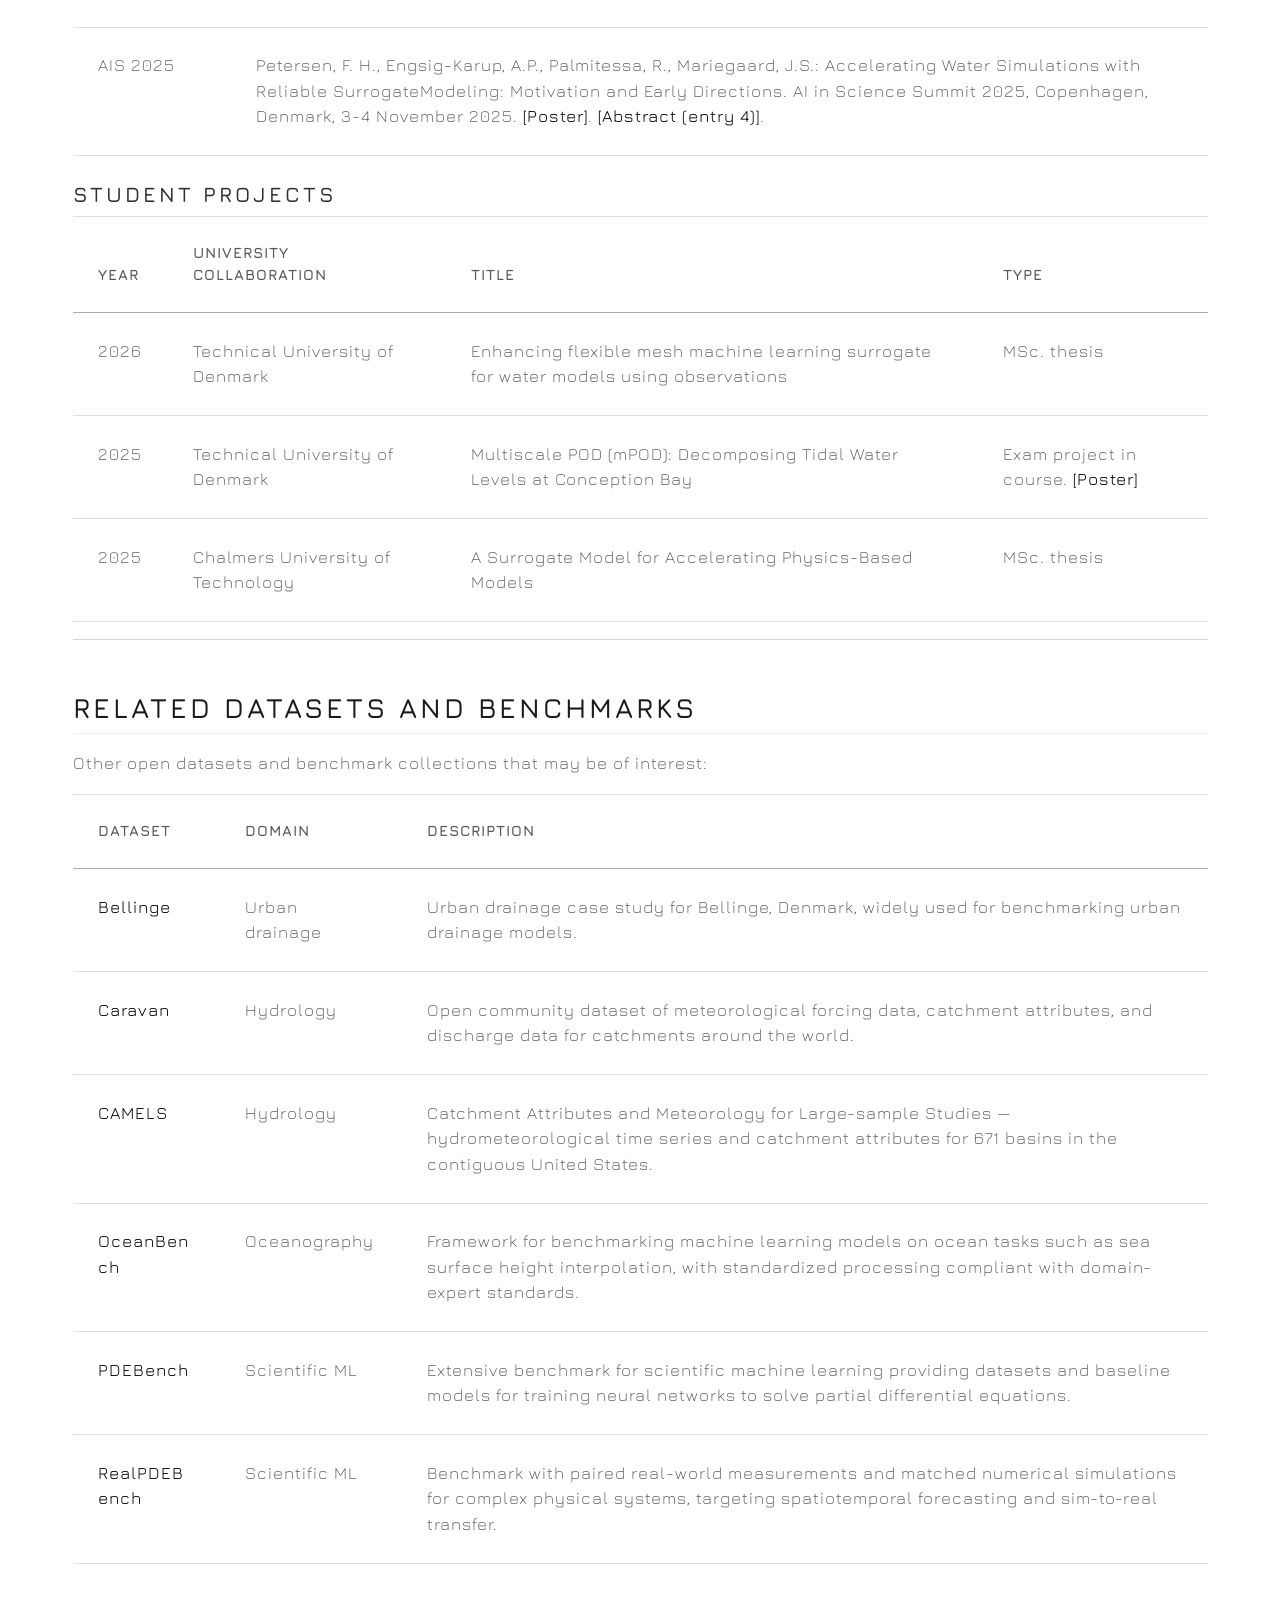
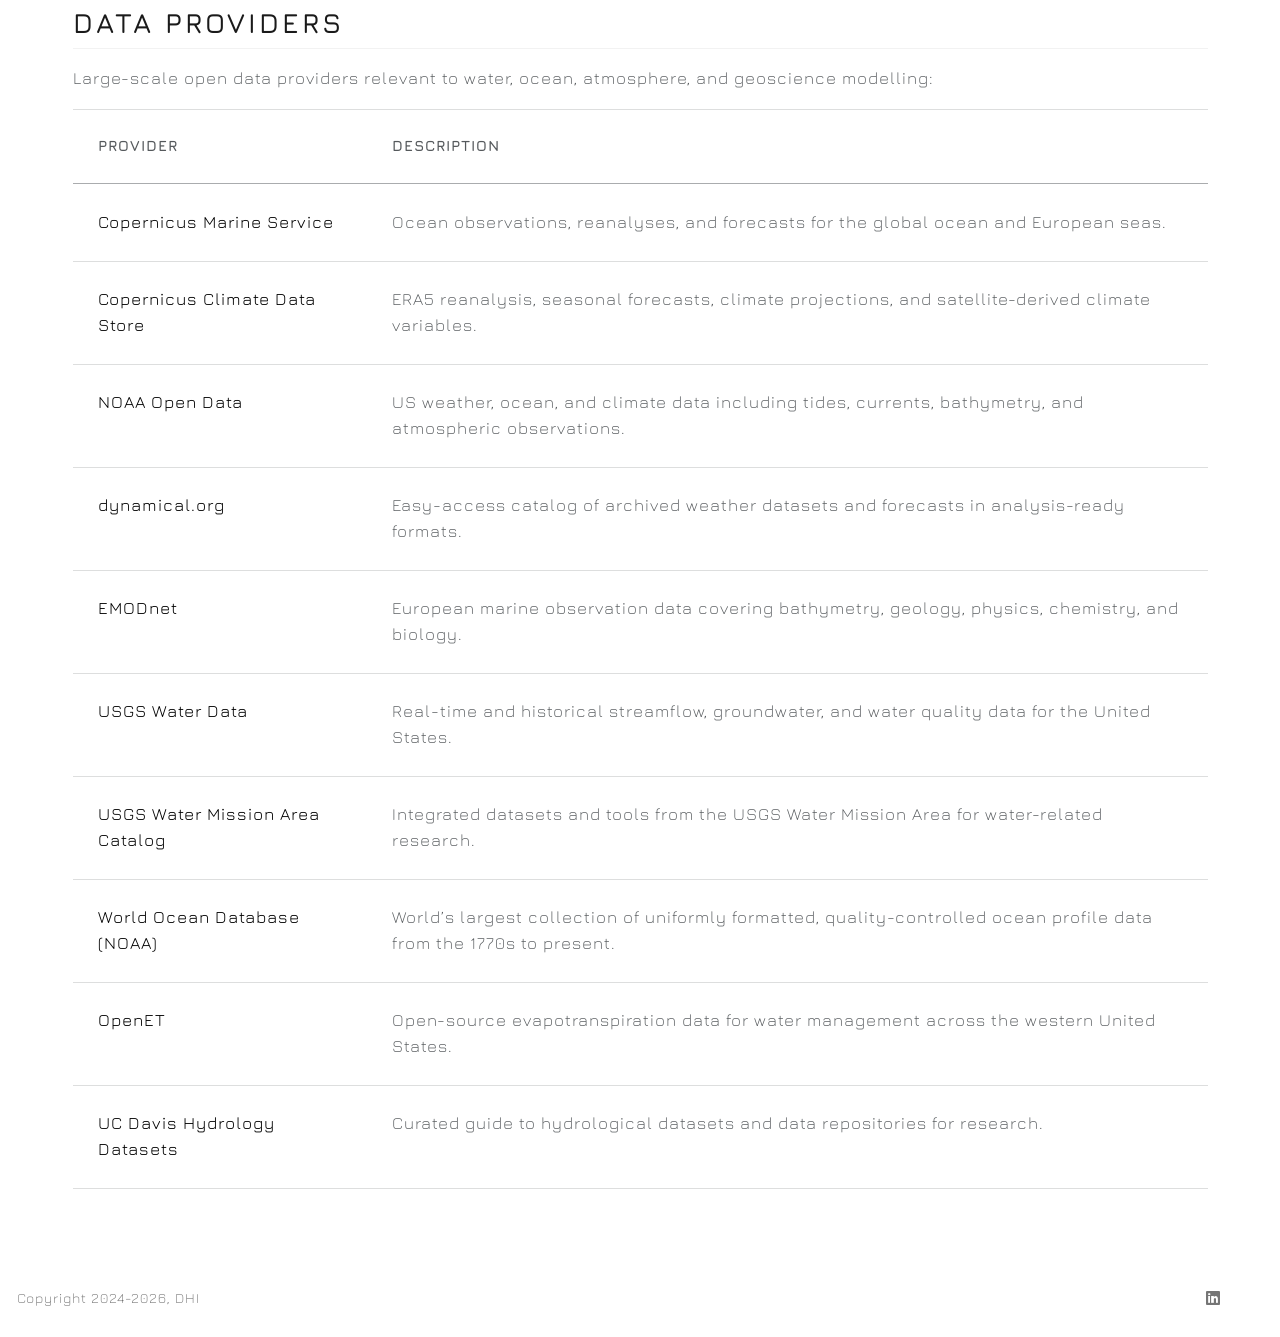
==== commit 7fa641d4: "Built site for gh-pages" ====
--- a/index.html
+++ b/index.html
@@ -161,6 +161,11 @@
 <td style="text-align: center;"><a href="https://doi.org/10.5281/zenodo.14160710"><img src="https://zenodo.org/badge/DOI/10.5281/zenodo.14160710.svg" height="20"></a> <a href="https://github.com/DHI/WaterBench-MIKE21HD-Oresund"><img src="https://img.shields.io/badge/GitHub-181717?logo=github&amp;logoColor=white.png" height="20"></a></td>
 </tr>
 <tr class="even">
+<td><a href="#mike21hd-hamburgelbeestuary">MIKE21HD-HamburgElbeEstuary</a></td>
+<td>Hydrodynamics</td>
+<td style="text-align: center;"><a href="https://github.com/DHI/WaterBench-MIKE21HD-HamburgElbeEstuary"><img src="https://img.shields.io/badge/GitHub-181717?logo=github&amp;logoColor=white.png" height="20"></a></td>
+</tr>
+<tr class="odd">
 <td><a href="#timeseries-wwtpinflow">TimeSeries-WWTPInflow</a></td>
 <td>Time series</td>
 <td style="text-align: center;"><a href="https://doi.org/10.5281/zenodo.15301164"><img src="https://zenodo.org/badge/DOI/10.5281/zenodo.15301164.svg" height="20"></a> <a href="https://github.com/DHI/WaterBench-TimeSeries-WWTPINflow"><img src="https://img.shields.io/badge/GitHub-181717?logo=github&amp;logoColor=white.png" height="20"></a></td>
@@ -227,6 +232,16 @@
 </blockquote>
 <hr>
 </section>
+<section id="mike21hd-hamburgelbeestuary" class="level3">
+<h3 class="anchored" data-anchor-id="mike21hd-hamburgelbeestuary">MIKE21HD-HamburgElbeEstuary</h3>
+<p><a href="https://doi.org/10.5281/zenodo.19740921"><img src="https://zenodo.org/badge/DOI/10.5281/zenodo.19740921.svg" class="img-fluid"></a> <a href="https://github.com/DHI/WaterBench-MIKE21HD-HamburgElbeEstuary"><img src="https://img.shields.io/badge/GitHub-181717?logo=github&amp;logoColor=white.png" class="img-fluid"></a></p>
+<p>MIKE 21 HD model of the Hamburg–Elbe estuary, Germany, with ~8,000 elements covering ~70 km of river from Stadersand to the upstream weir at Geesthacht for 2020–2026. Features complex meandering morphology with tidal ranges of 5–6 m and intertidal drying. Driven by tidal water level fluctuations at Stadersand and river discharge at Geesthacht, based on bathymetry from the WSV DGM-W 2022 dataset. Validated against water level observations at gauging stations throughout the port of Hamburg.</p>
+<p><img src="https://raw.githubusercontent.com/DHI/WaterBench-MIKE21HD-HamburgElbeEstuary/main/figures/geometry.png" class="img-fluid"></p>
+<blockquote class="blockquote">
+<p>DHI. (2026). Hydrodynamic model of the Hamburg–Elbe estuary: MIKE21 model setup, outputs and observation data [Data set]. GitHub. <a href="https://github.com/DHI/WaterBench-MIKE21HD-HamburgElbeEstuary">https://github.com/DHI/WaterBench-MIKE21HD-HamburgElbeEstuary</a></p>
+</blockquote>
+<hr>
+</section>
 <section id="timeseries-wwtpinflow" class="level3">
 <h3 class="anchored" data-anchor-id="timeseries-wwtpinflow">TimeSeries-WWTPInflow</h3>
 <p><a href="https://doi.org/10.5281/zenodo.15301164"><img src="https://zenodo.org/badge/DOI/10.5281/zenodo.15301164.svg" class="img-fluid"></a> <a href="https://github.com/DHI/WaterBench-TimeSeries-WWTPINflow"><img src="https://img.shields.io/badge/GitHub-181717?logo=github&amp;logoColor=white.png" class="img-fluid"></a></p>
@@ -268,22 +283,18 @@
 </thead>
 <tbody>
 <tr class="odd">
-<td>Eccomas 2026</td>
-<td>Schäfer, F., Cremer, C., and Mariegaard, J. S.: , Efficient Graph Design for GNN Surrogates of Flexible Unstructured Coastal Models in Complex Geometries, WCCM-ECCOMAS 2026, Munich, Germany, 19-24 July 2026. [Presentation]. <a href="https://congressarchive.cimne.com/wccm_eccomas_2026/abstracts/09e88699ee0911f0b205000c29ddfc0c.pdf">[Abstract]</a></td>
-</tr>
-<tr class="even">
 <td>EGU 2026</td>
 <td>Jessen, M. U., Mariegaard, J. S., and Petersen, F. H.: Measurement-Constrained Reduced-Order Surrogates for Flexible-Mesh Coastal Ocean Models, EGU General Assembly 2026, Vienna, Austria, 3–8 May 2026, EGU26-11847, <a href="https://doi.org/10.5194/egusphere-egu26-11847">https://doi.org/10.5194/egusphere-egu26-11847</a>, 2026. [Poster]</td>
 </tr>
-<tr class="odd">
+<tr class="even">
 <td>EGU 2026</td>
 <td>Schäfer, F., Petersen, F. H., and Mariegaard, J. S.: Graph Neural Networks versus Reduced-Order Models for Surrogate-Based Coastal Forecasting on Unstructured Meshes, EGU General Assembly 2026, Vienna, Austria, 3–8 May 2026, EGU26-12542, <a href="https://doi.org/10.5194/egusphere-egu26-12542">https://doi.org/10.5194/egusphere-egu26-12542</a>, 2026. [Poster]</td>
 </tr>
-<tr class="even">
+<tr class="odd">
 <td>EurIPS 2025</td>
 <td>Petersen, F.H., Engsig-Karup, A.P., Palmitessa, R., and Mariegaard, J.S.: Temporal stability in reduced order model prediction of sea states: A surrogate model case study. EurIPS 2025, Copenhagen, Denmark, 2-7 December 2025. <a href="publications/Poster_EurIPS_frtp.pdf" target="_blank">[Poster]</a>. <a href="https://openreview.net/forum?id=onjNdNKW2K">[Abstract]</a>.</td>
 </tr>
-<tr class="odd">
+<tr class="even">
 <td>AIS 2025</td>
 <td>Petersen, F. H., Engsig-Karup, A.P., Palmitessa, R., Mariegaard, J.S.: Accelerating Water Simulations with Reliable SurrogateModeling: Motivation and Early Directions. AI in Science Summit 2025, Copenhagen, Denmark, 3-4 November 2025. <a href="publications/Poster_AIS_frtp.pdf" target="_blank">[Poster]</a>. <a href="https://ais25.eu/exhibition">[Abstract (entry 4)]</a>.</td>
 </tr>
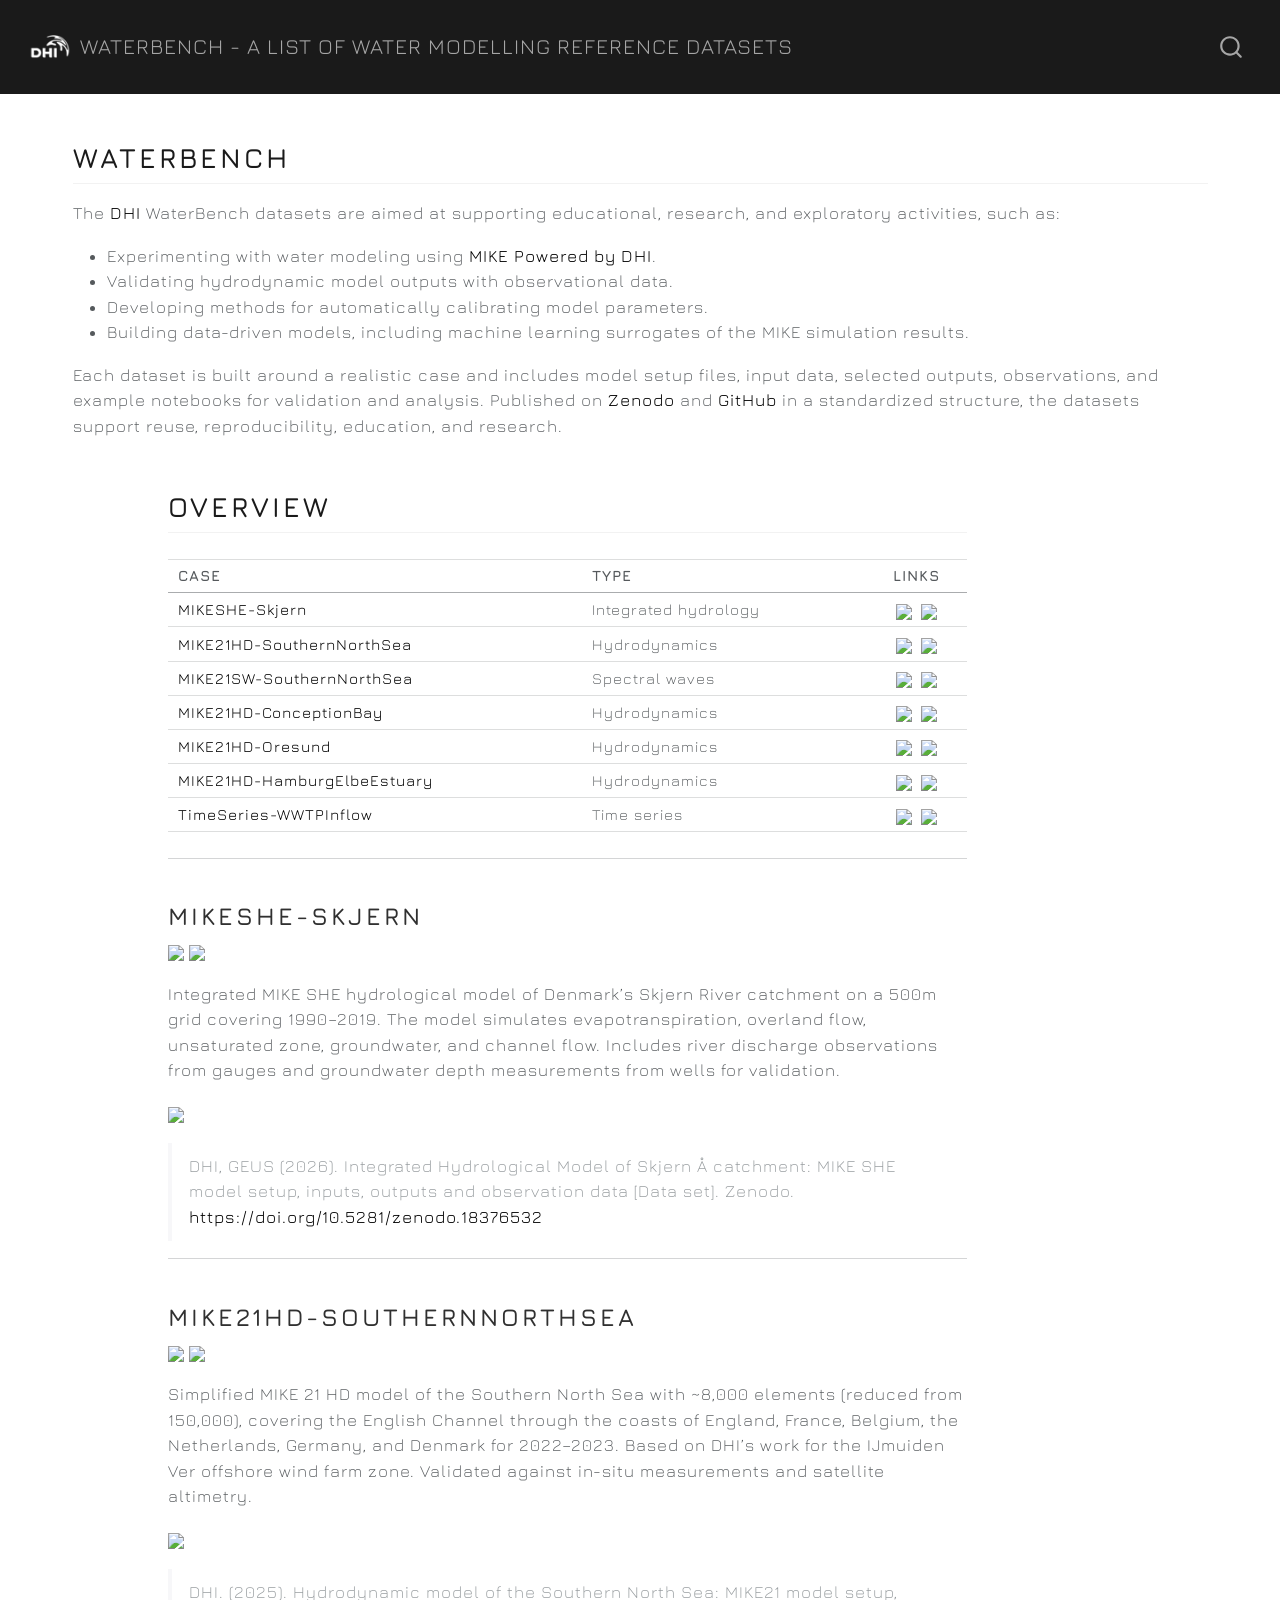
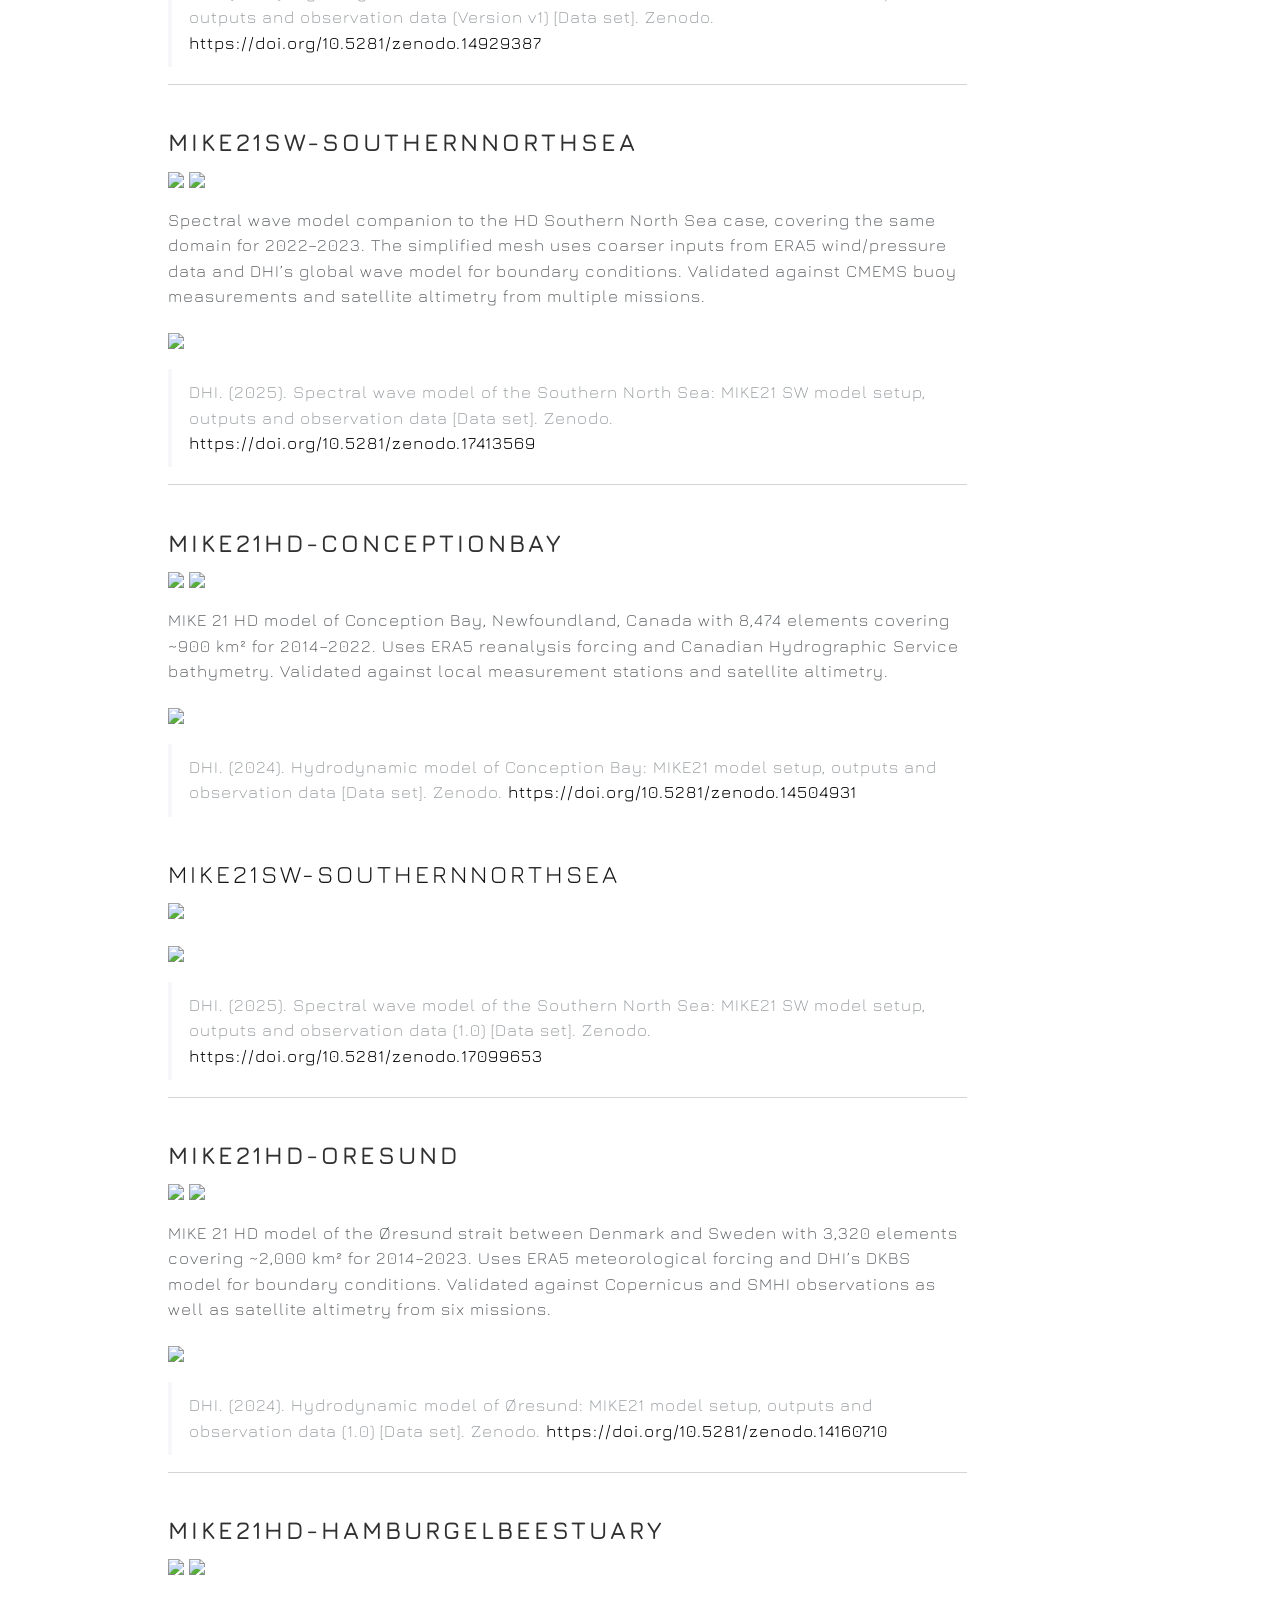
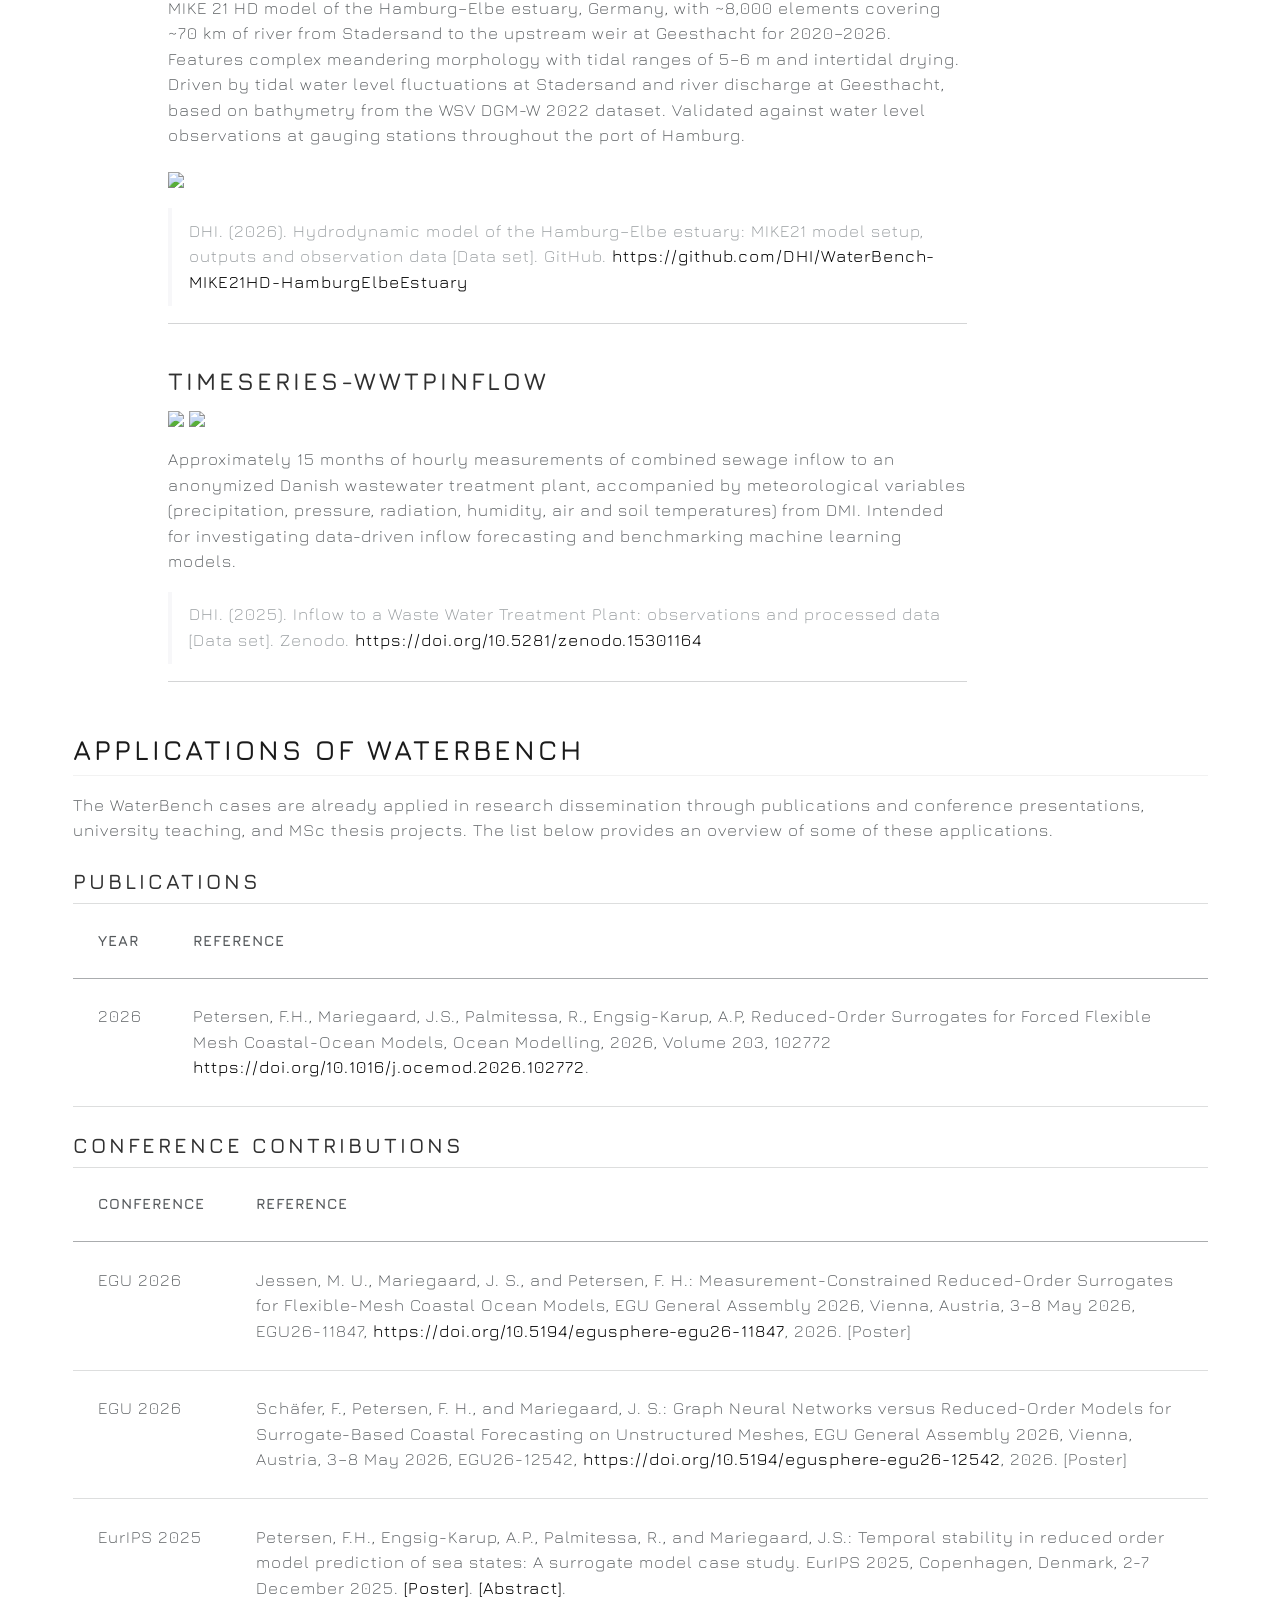
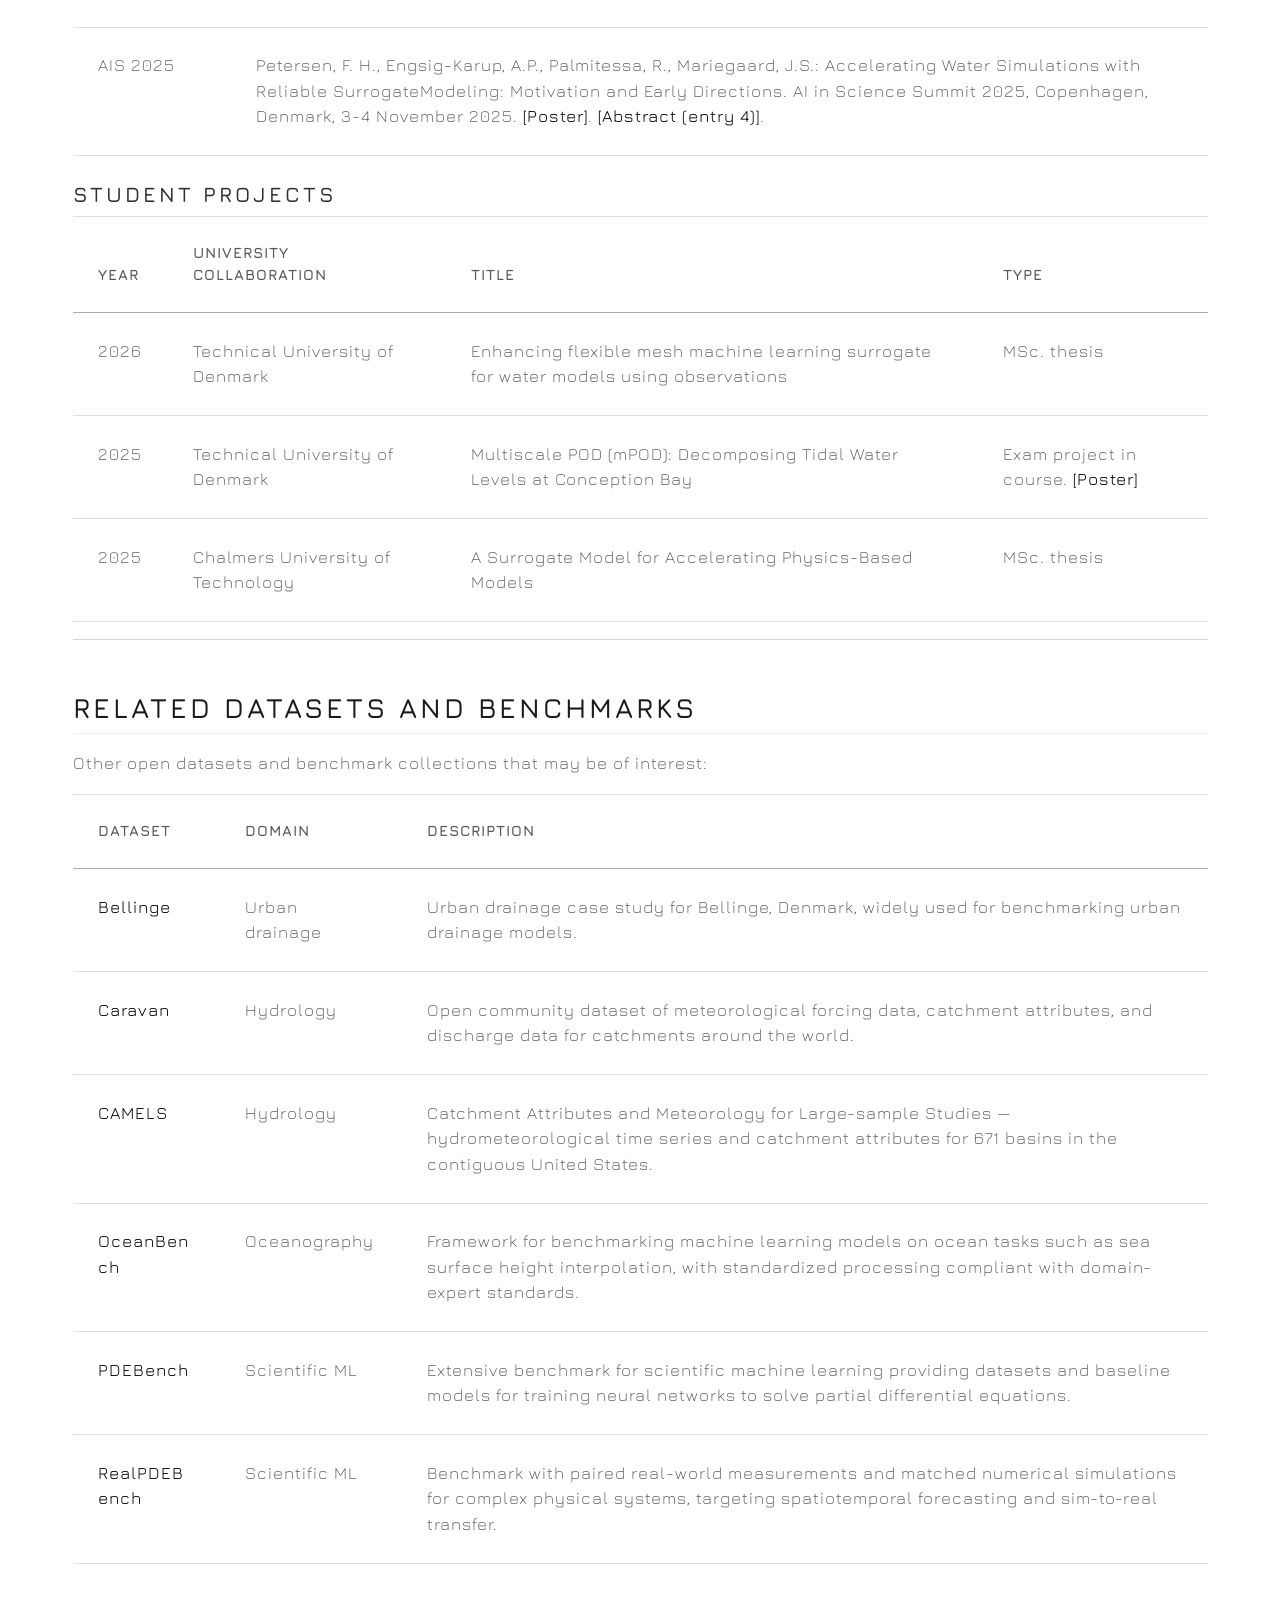
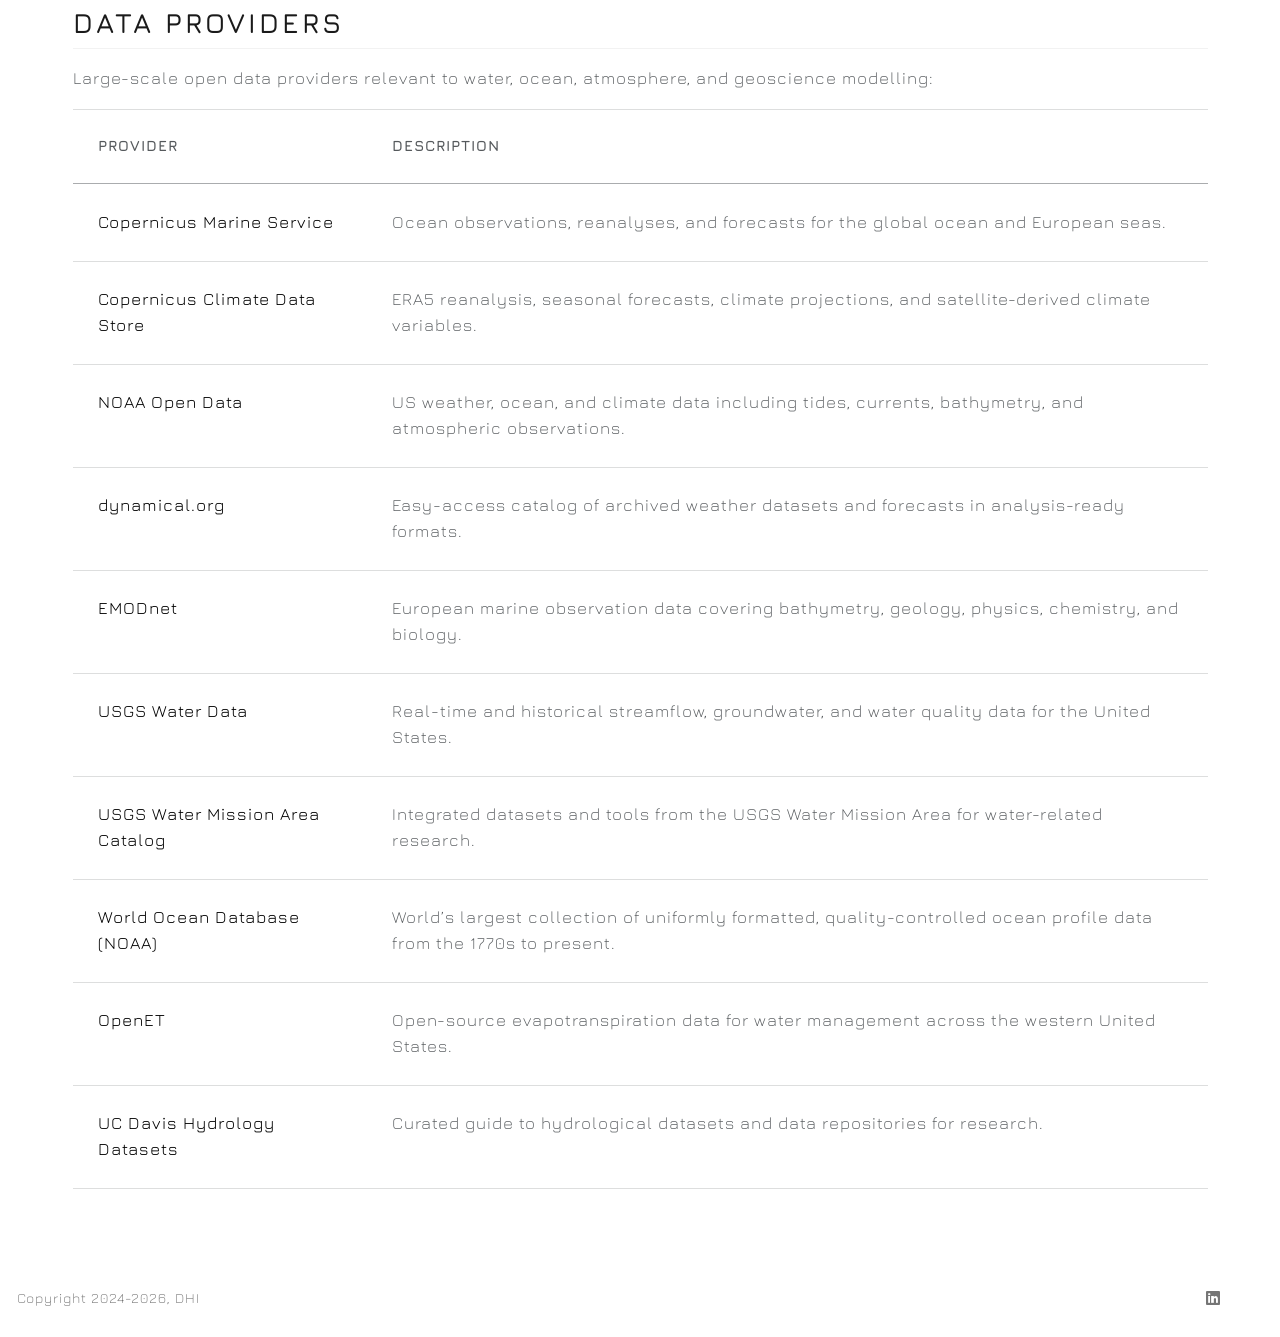
==== commit 11d5b91a: "Built site for gh-pages" ====
--- a/index.html
+++ b/index.html
@@ -163,7 +163,7 @@
 <tr class="even">
 <td><a href="#mike21hd-hamburgelbeestuary">MIKE21HD-HamburgElbeEstuary</a></td>
 <td>Hydrodynamics</td>
-<td style="text-align: center;"><a href="https://github.com/DHI/WaterBench-MIKE21HD-HamburgElbeEstuary"><img src="https://img.shields.io/badge/GitHub-181717?logo=github&amp;logoColor=white.png" height="20"></a></td>
+<td style="text-align: center;"><a href="https://doi.org/10.5281/zenodo.19740921"><img src="https://zenodo.org/badge/DOI/10.5281/zenodo.19740921.svg" height="20"></a> <a href="https://github.com/DHI/WaterBench-MIKE21HD-HamburgElbeEstuary"><img src="https://img.shields.io/badge/GitHub-181717?logo=github&amp;logoColor=white.png" height="20"></a></td>
 </tr>
 <tr class="odd">
 <td><a href="#timeseries-wwtpinflow">TimeSeries-WWTPInflow</a></td>
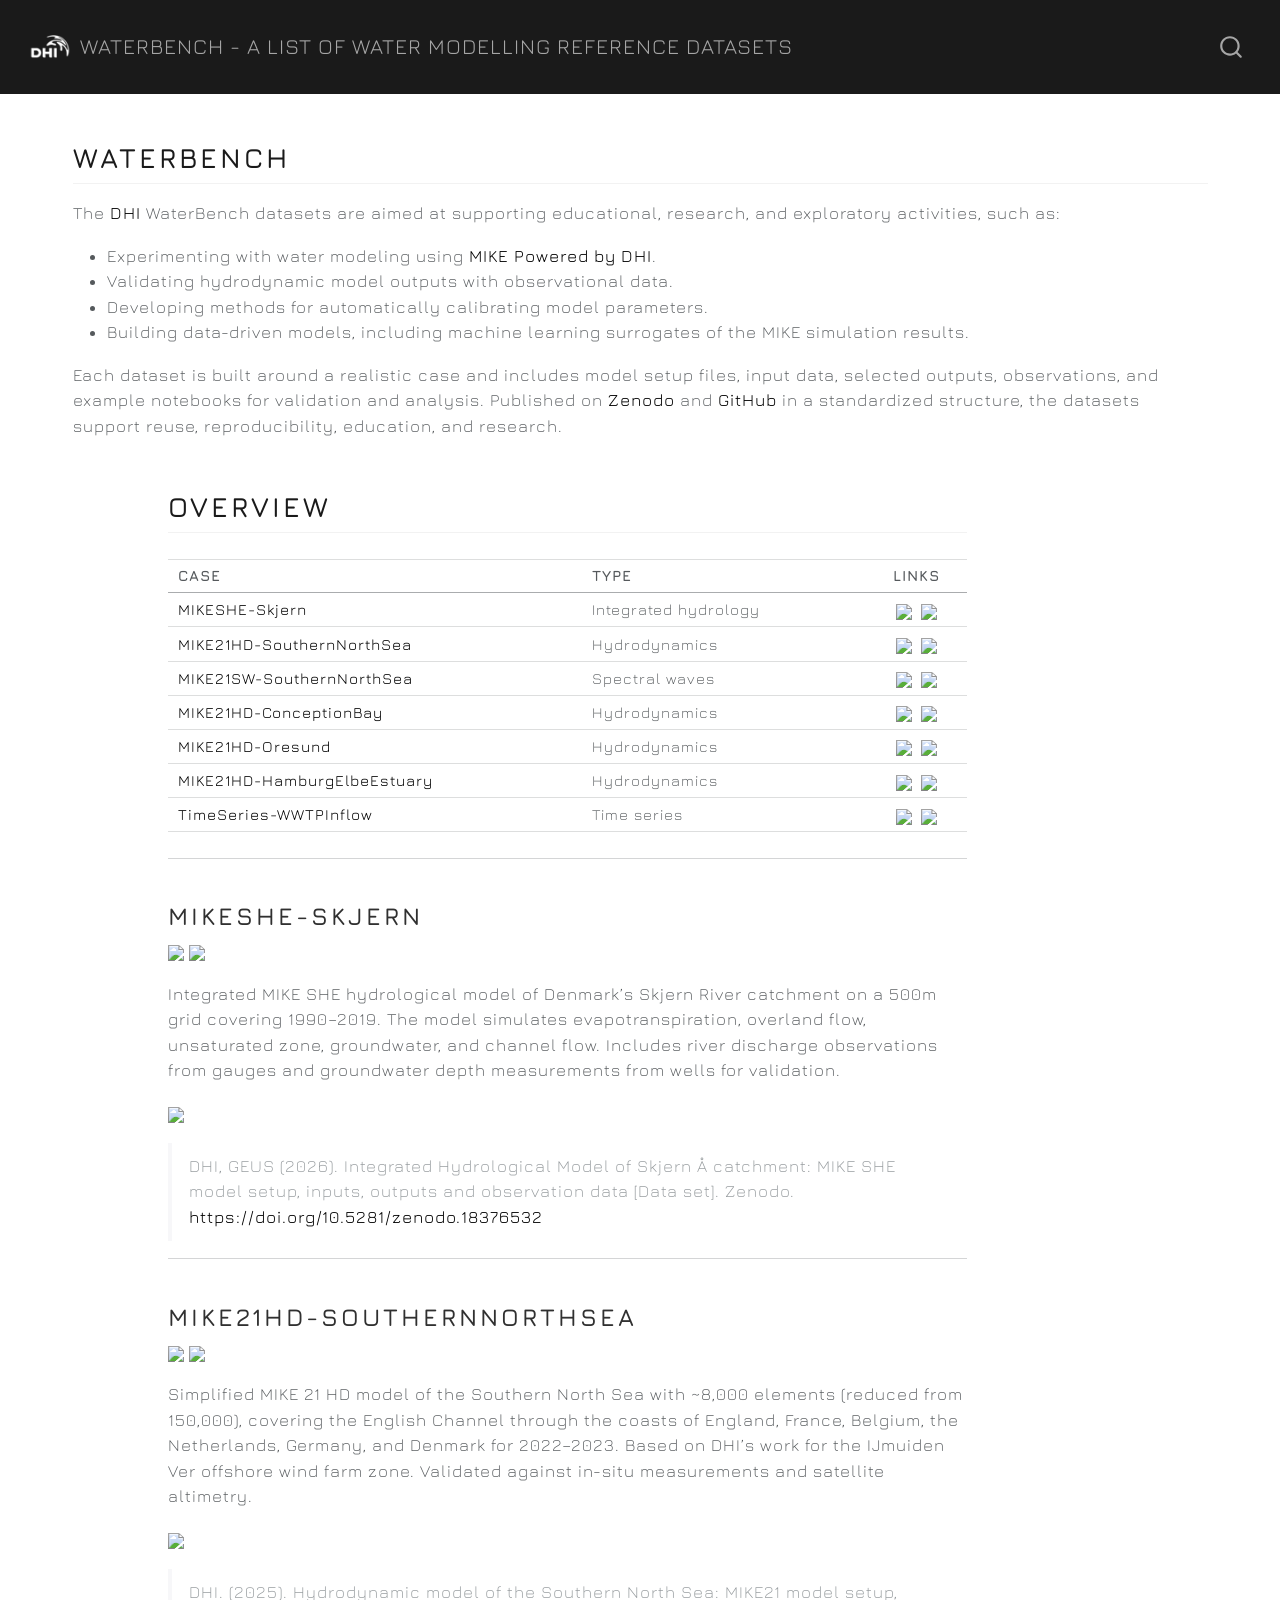
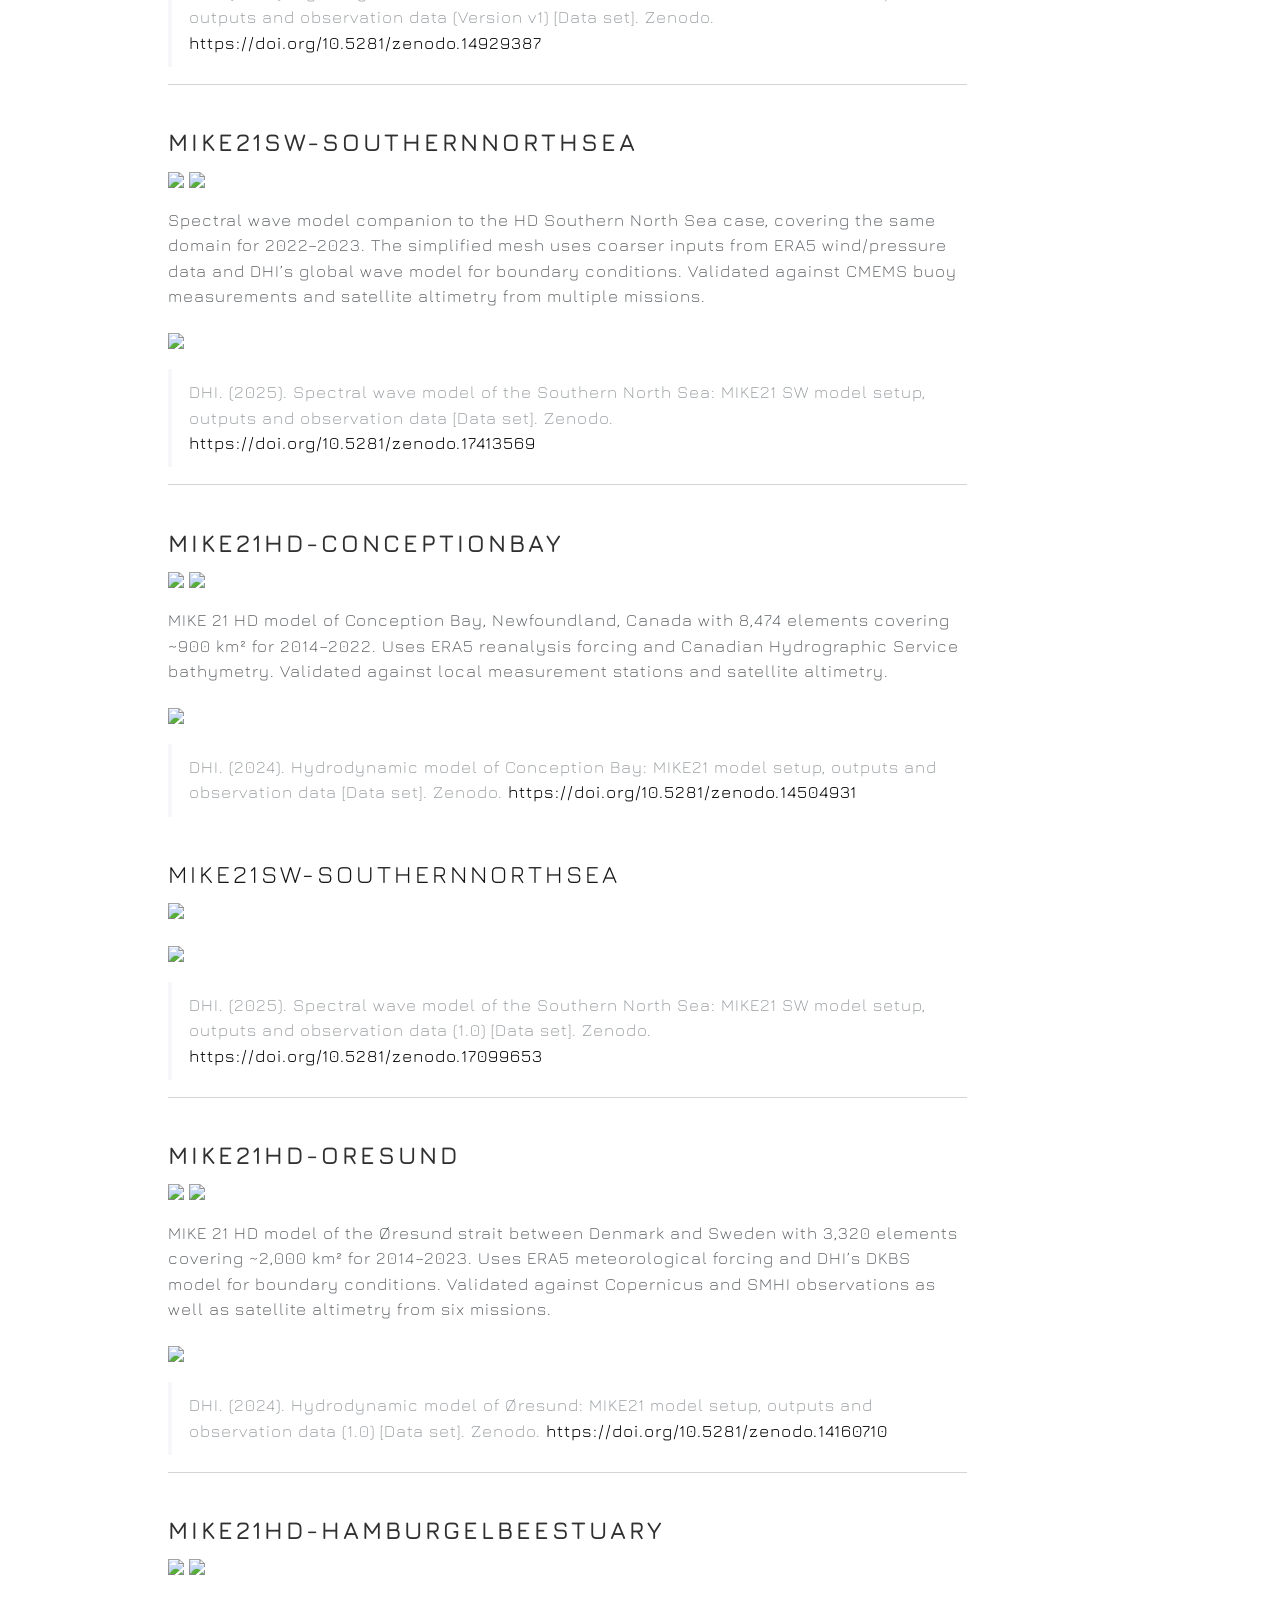
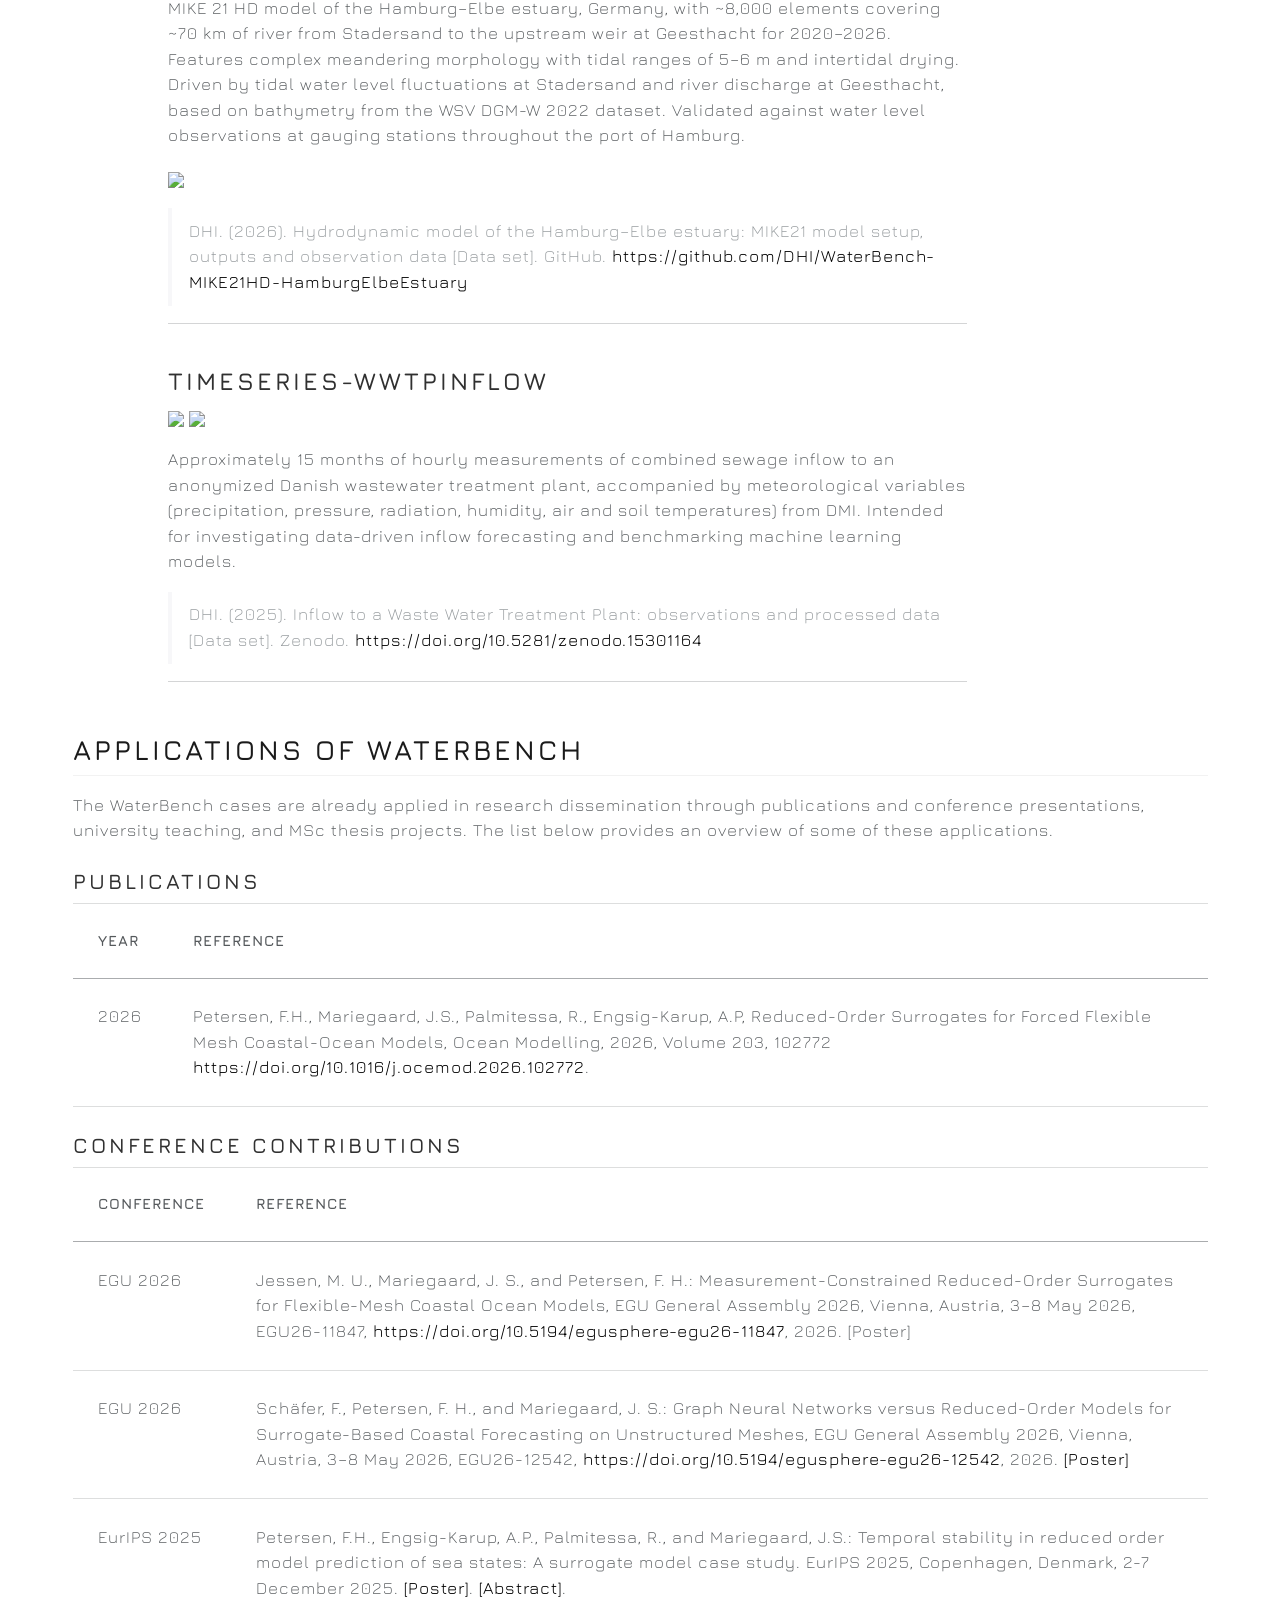
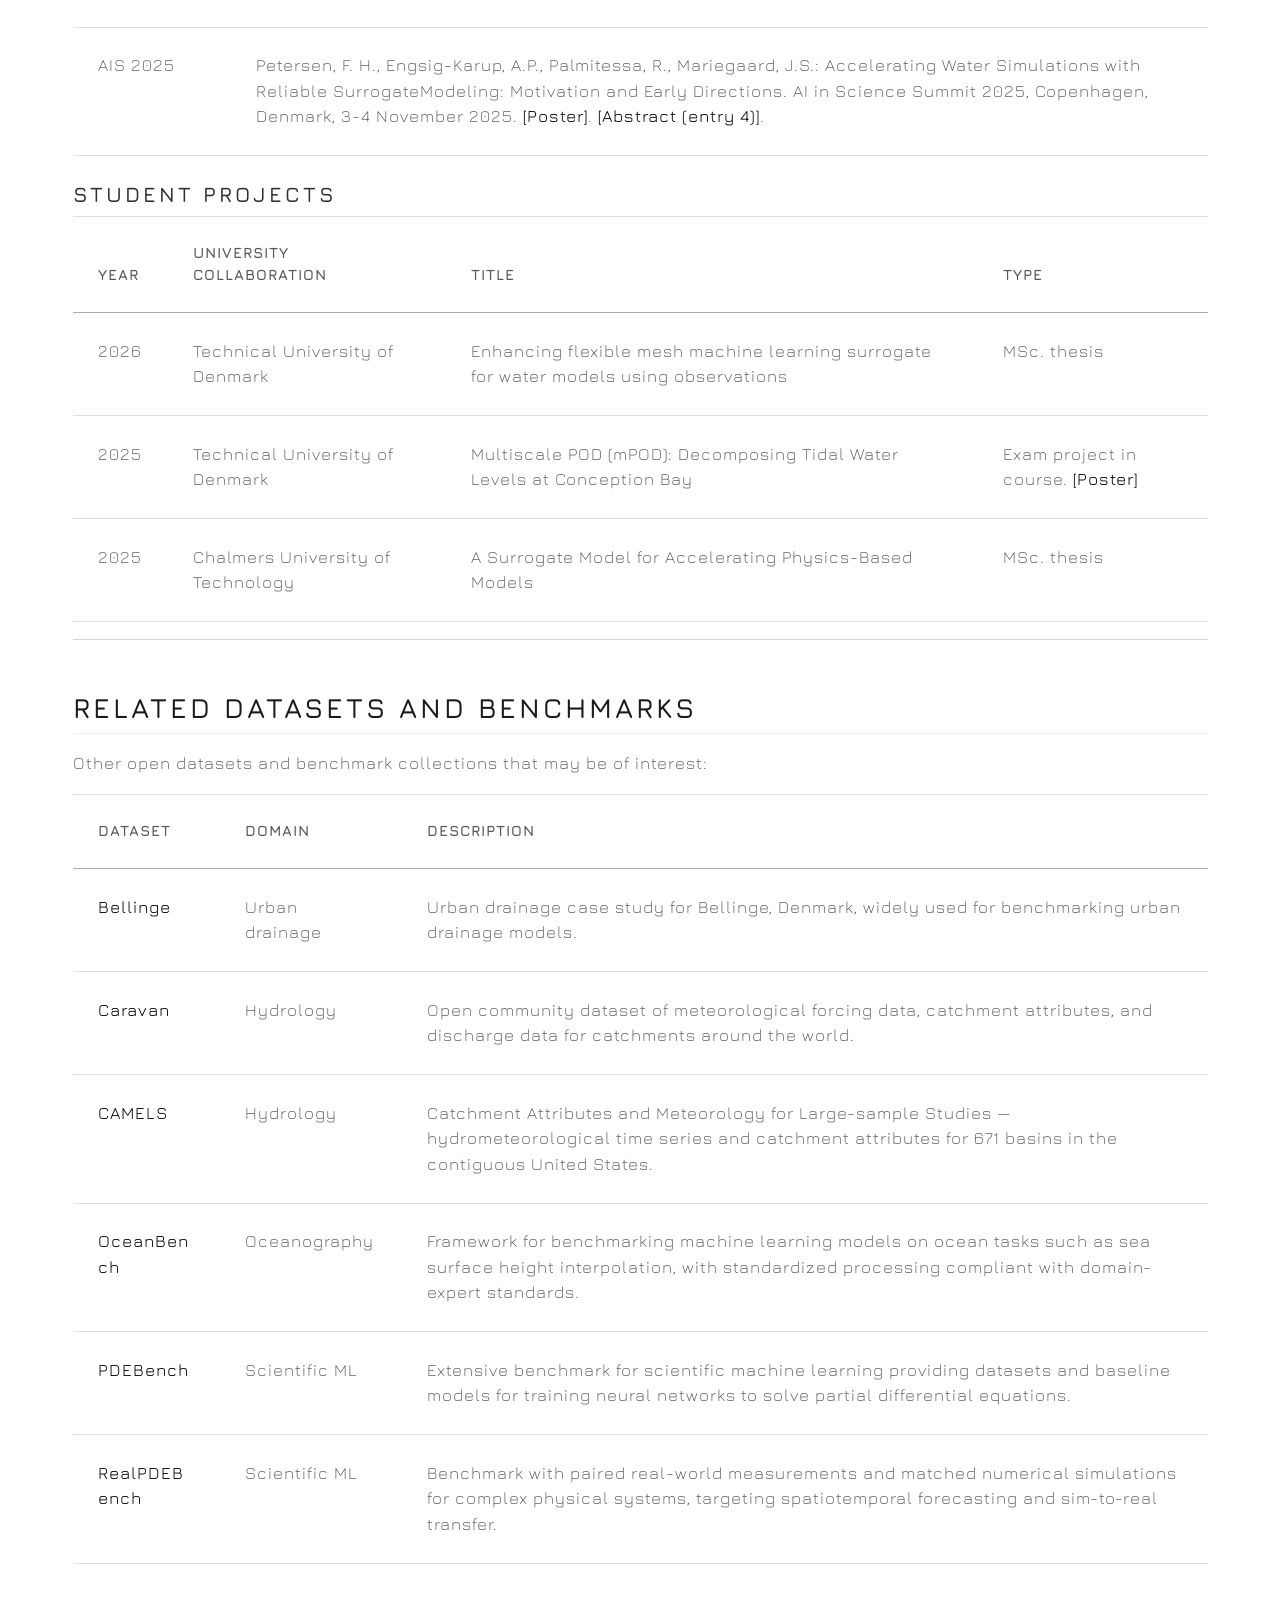
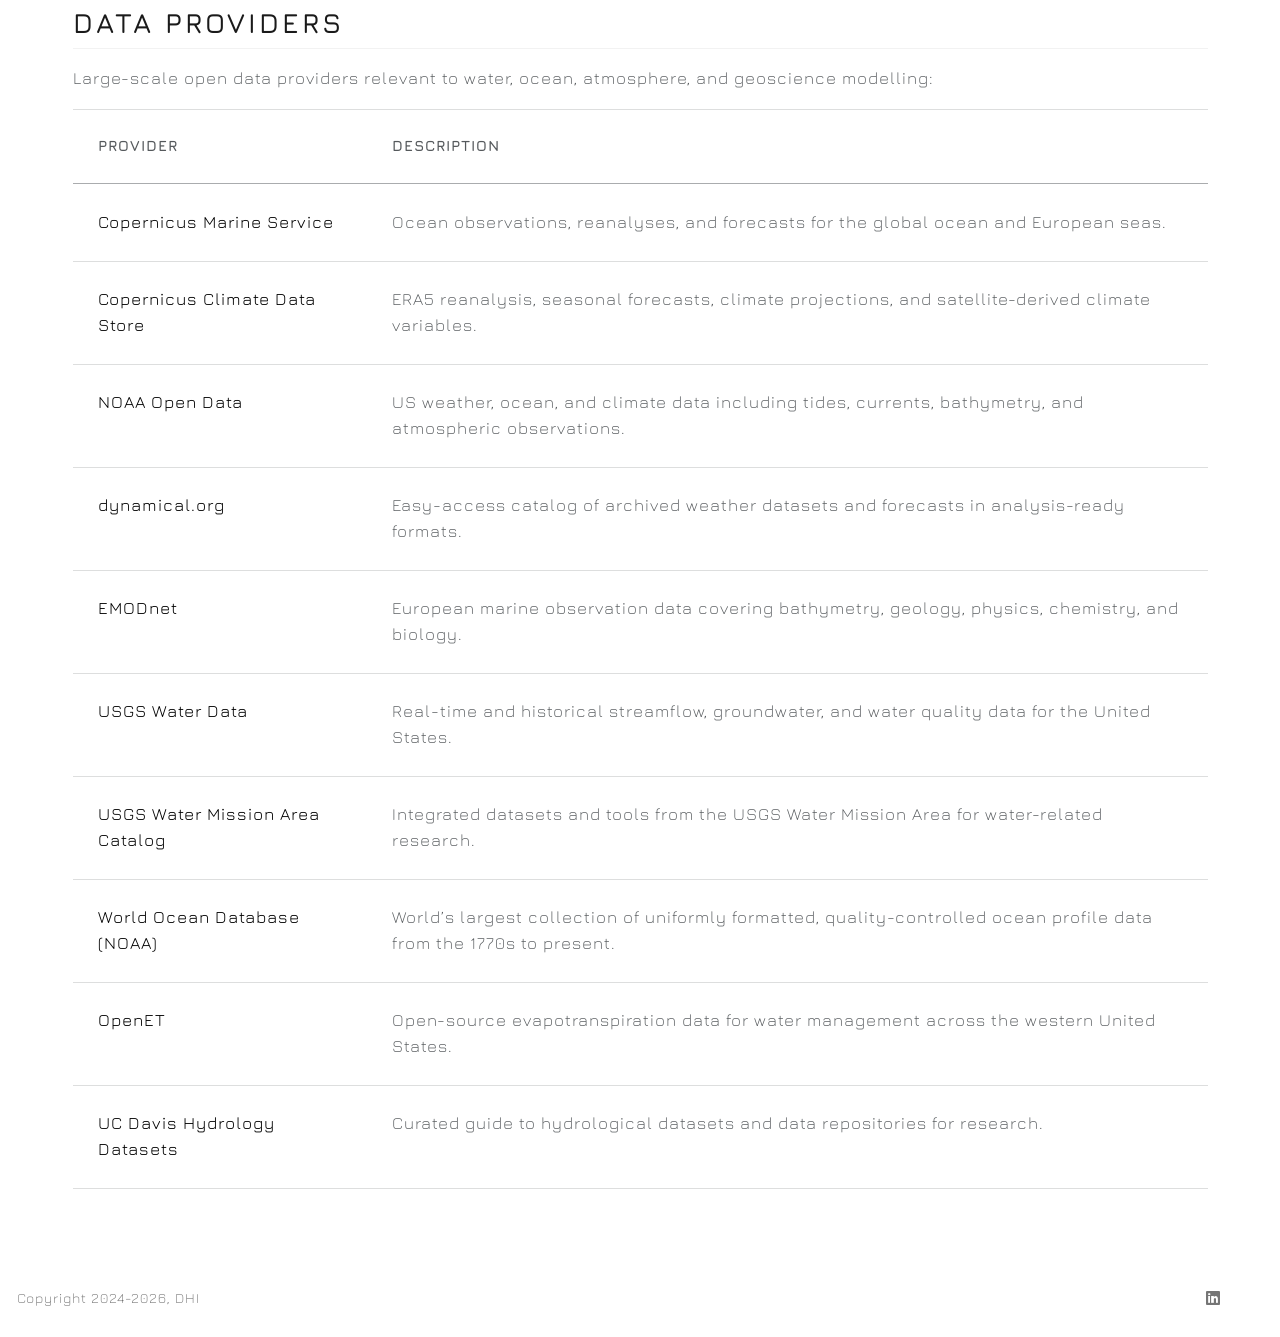
==== commit 2f167260: "Built site for gh-pages" ====
--- a/index.html
+++ b/index.html
@@ -288,7 +288,7 @@
 </tr>
 <tr class="even">
 <td>EGU 2026</td>
-<td>Schäfer, F., Petersen, F. H., and Mariegaard, J. S.: Graph Neural Networks versus Reduced-Order Models for Surrogate-Based Coastal Forecasting on Unstructured Meshes, EGU General Assembly 2026, Vienna, Austria, 3–8 May 2026, EGU26-12542, <a href="https://doi.org/10.5194/egusphere-egu26-12542">https://doi.org/10.5194/egusphere-egu26-12542</a>, 2026. [Poster]</td>
+<td>Schäfer, F., Petersen, F. H., and Mariegaard, J. S.: Graph Neural Networks versus Reduced-Order Models for Surrogate-Based Coastal Forecasting on Unstructured Meshes, EGU General Assembly 2026, Vienna, Austria, 3–8 May 2026, EGU26-12542, <a href="https://doi.org/10.5194/egusphere-egu26-12542">https://doi.org/10.5194/egusphere-egu26-12542</a>, 2026. <a href="publications/EGU2026_GNNvsROM.pdf" target="_blank">[Poster]</a></td>
 </tr>
 <tr class="odd">
 <td>EurIPS 2025</td>
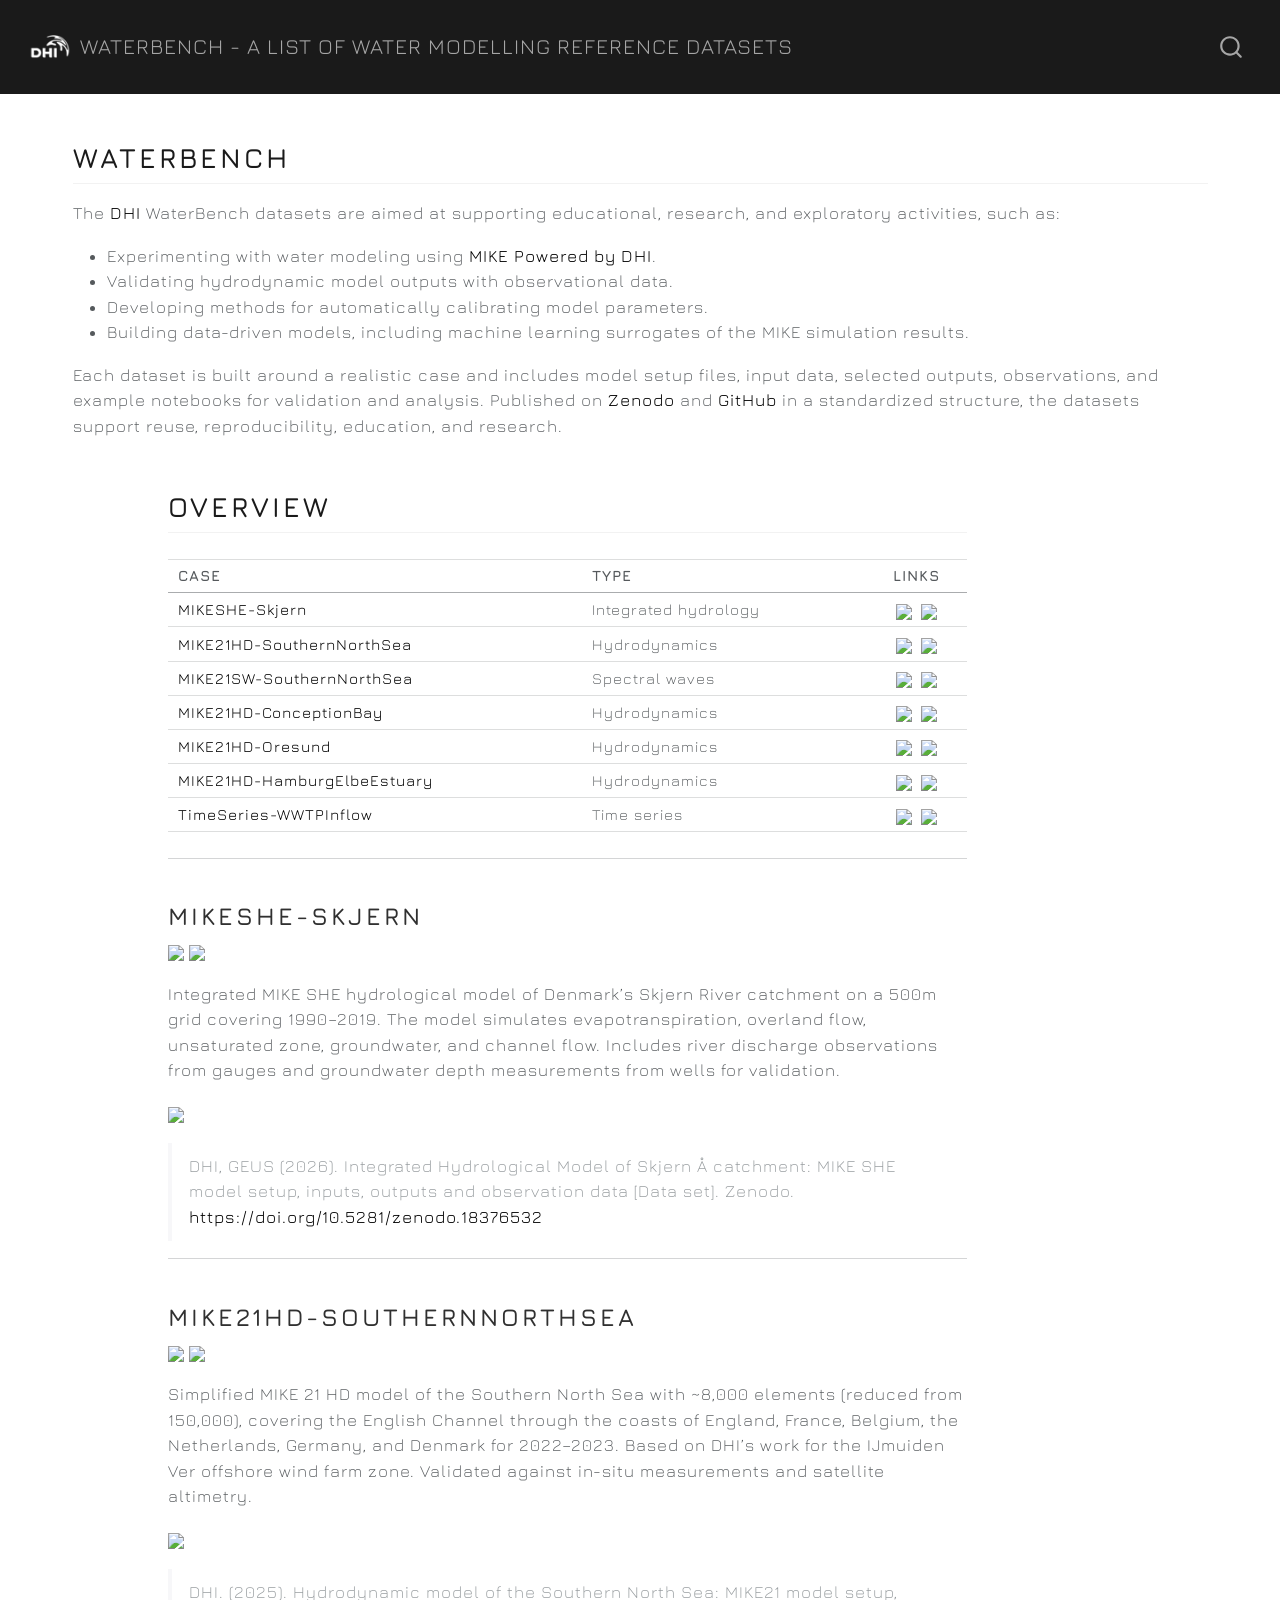
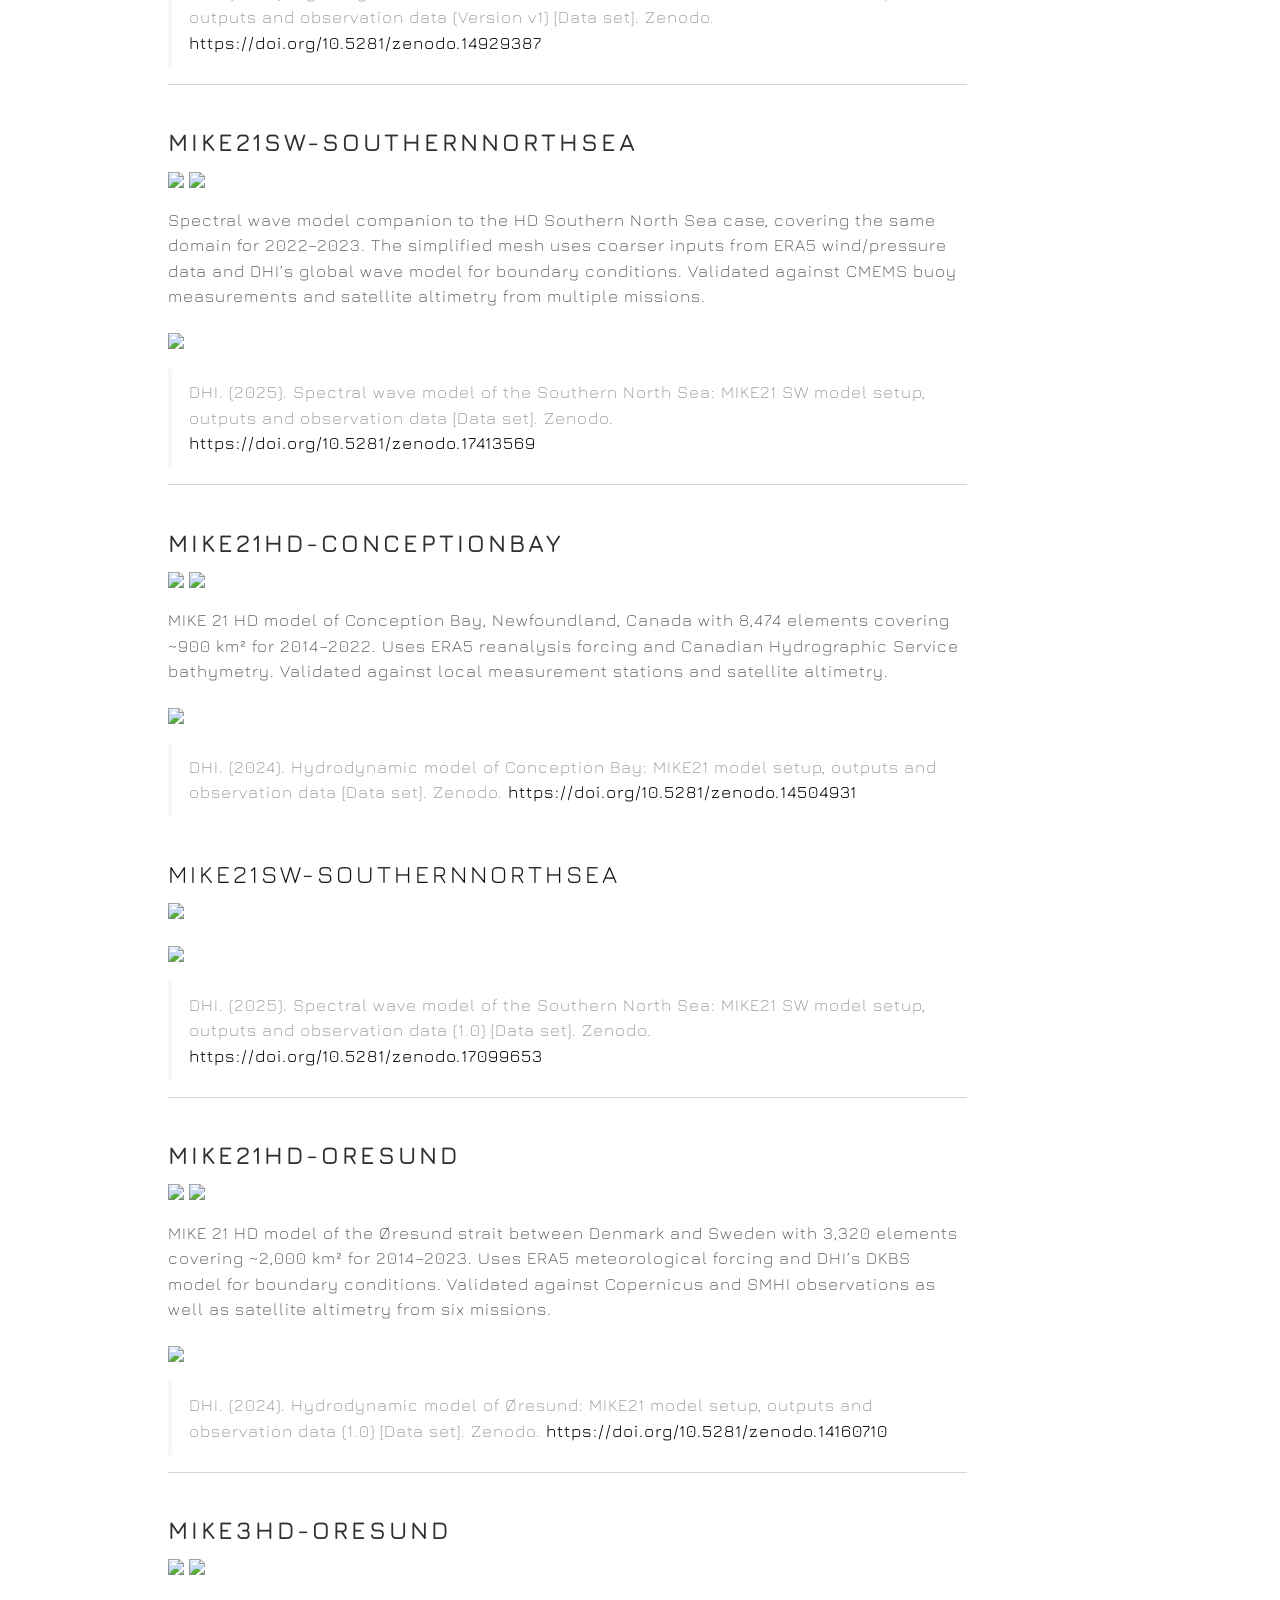
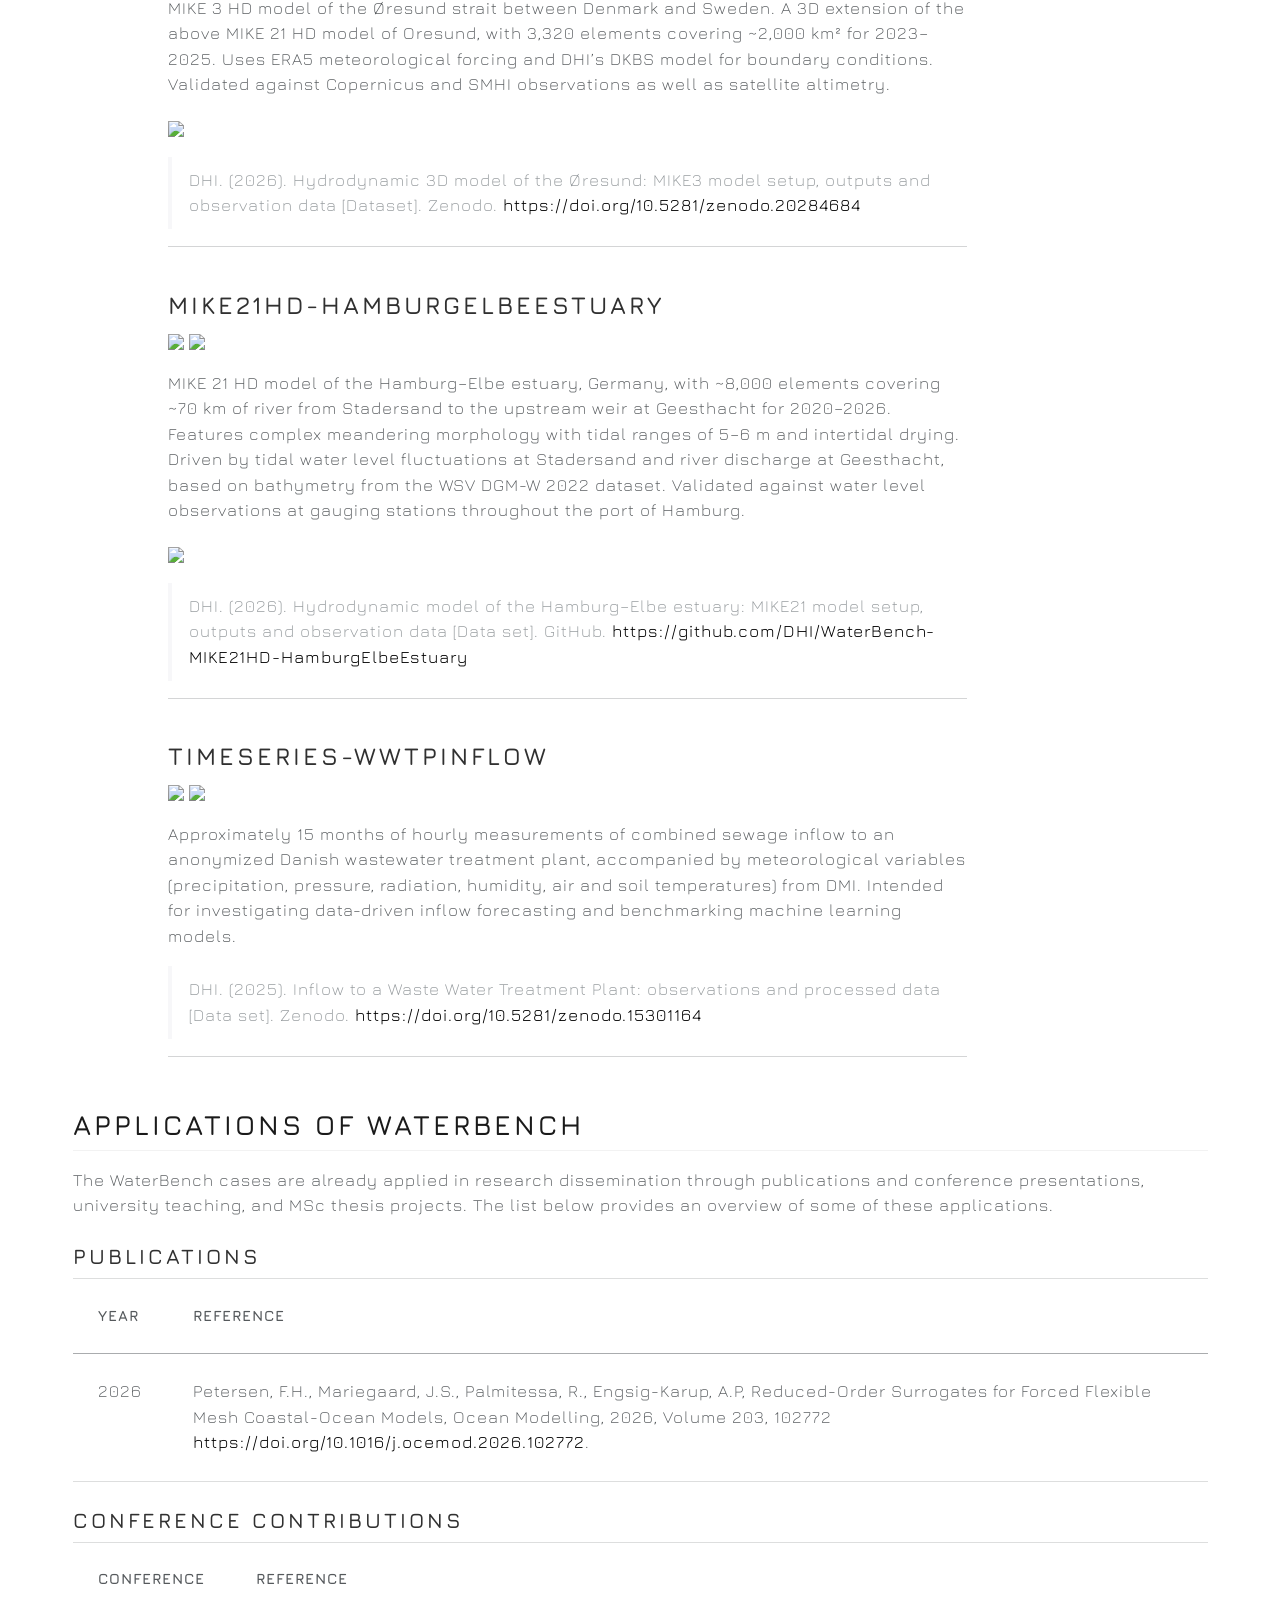
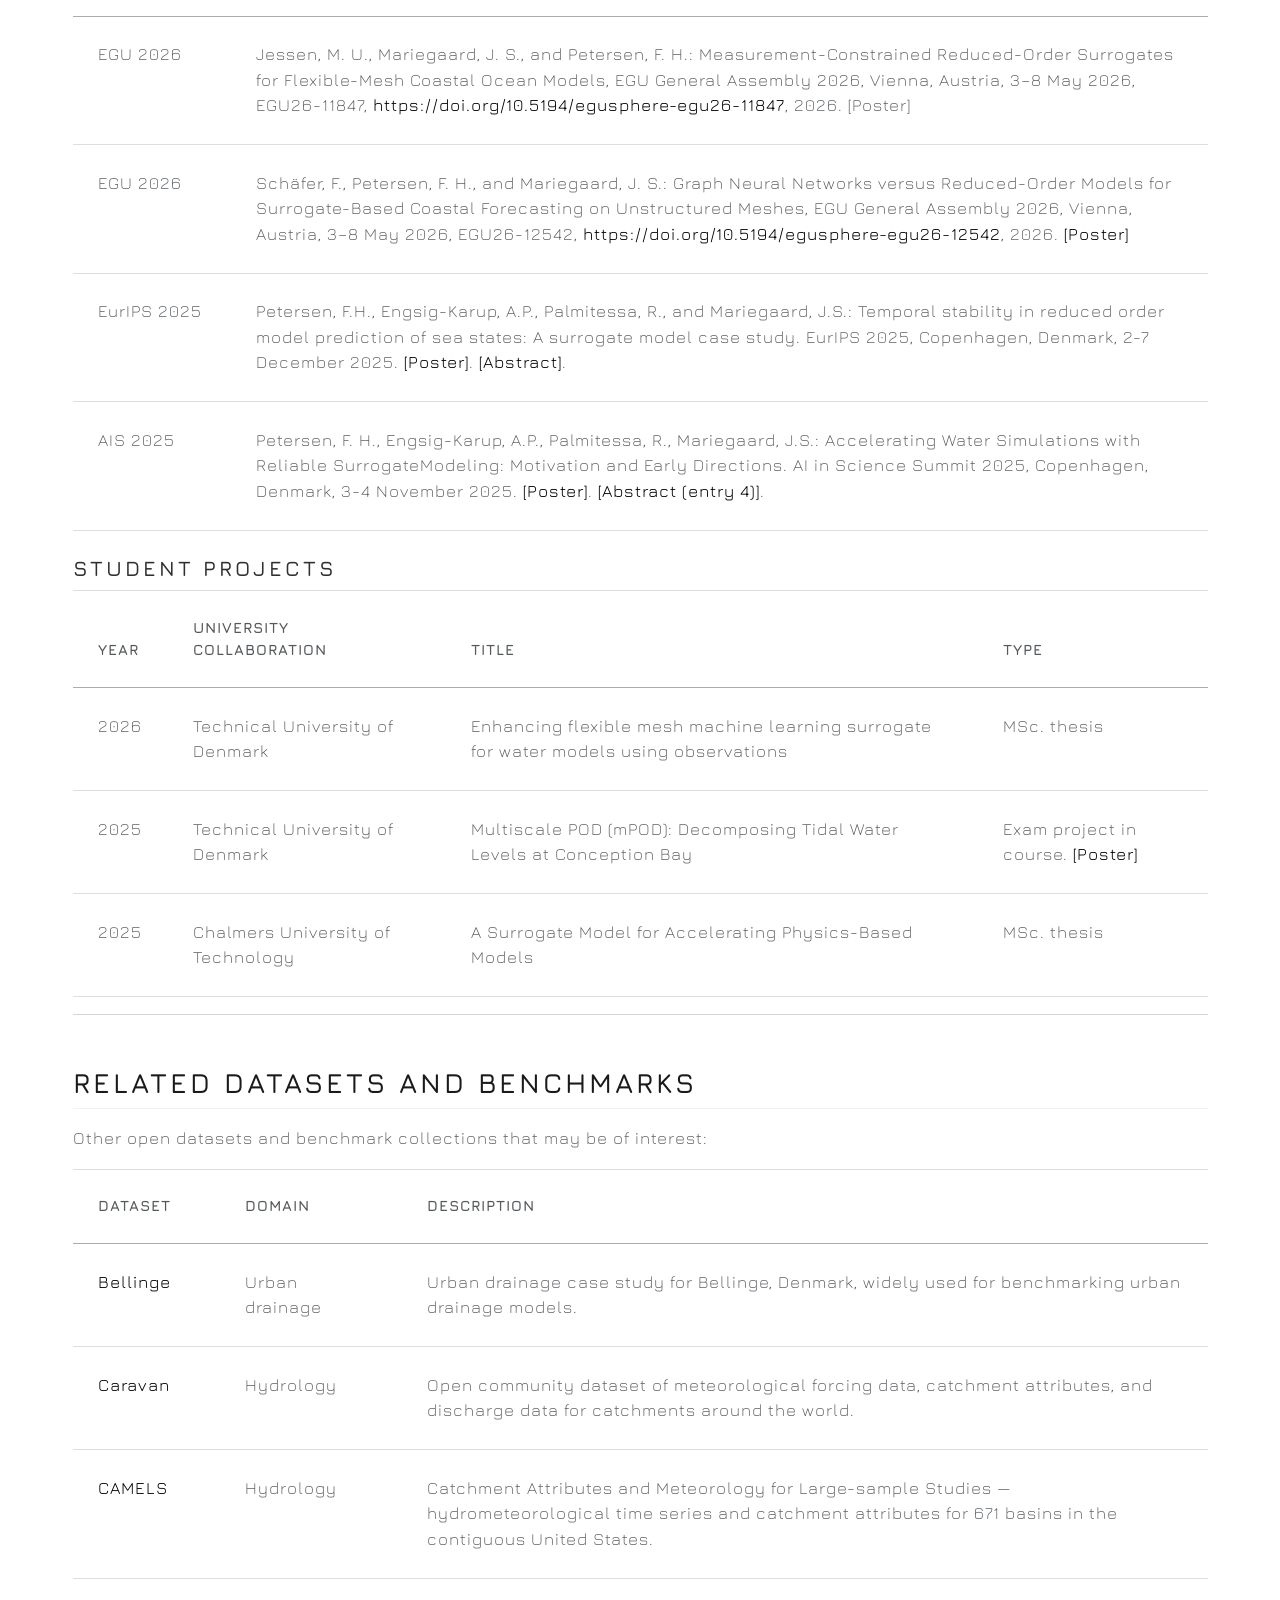
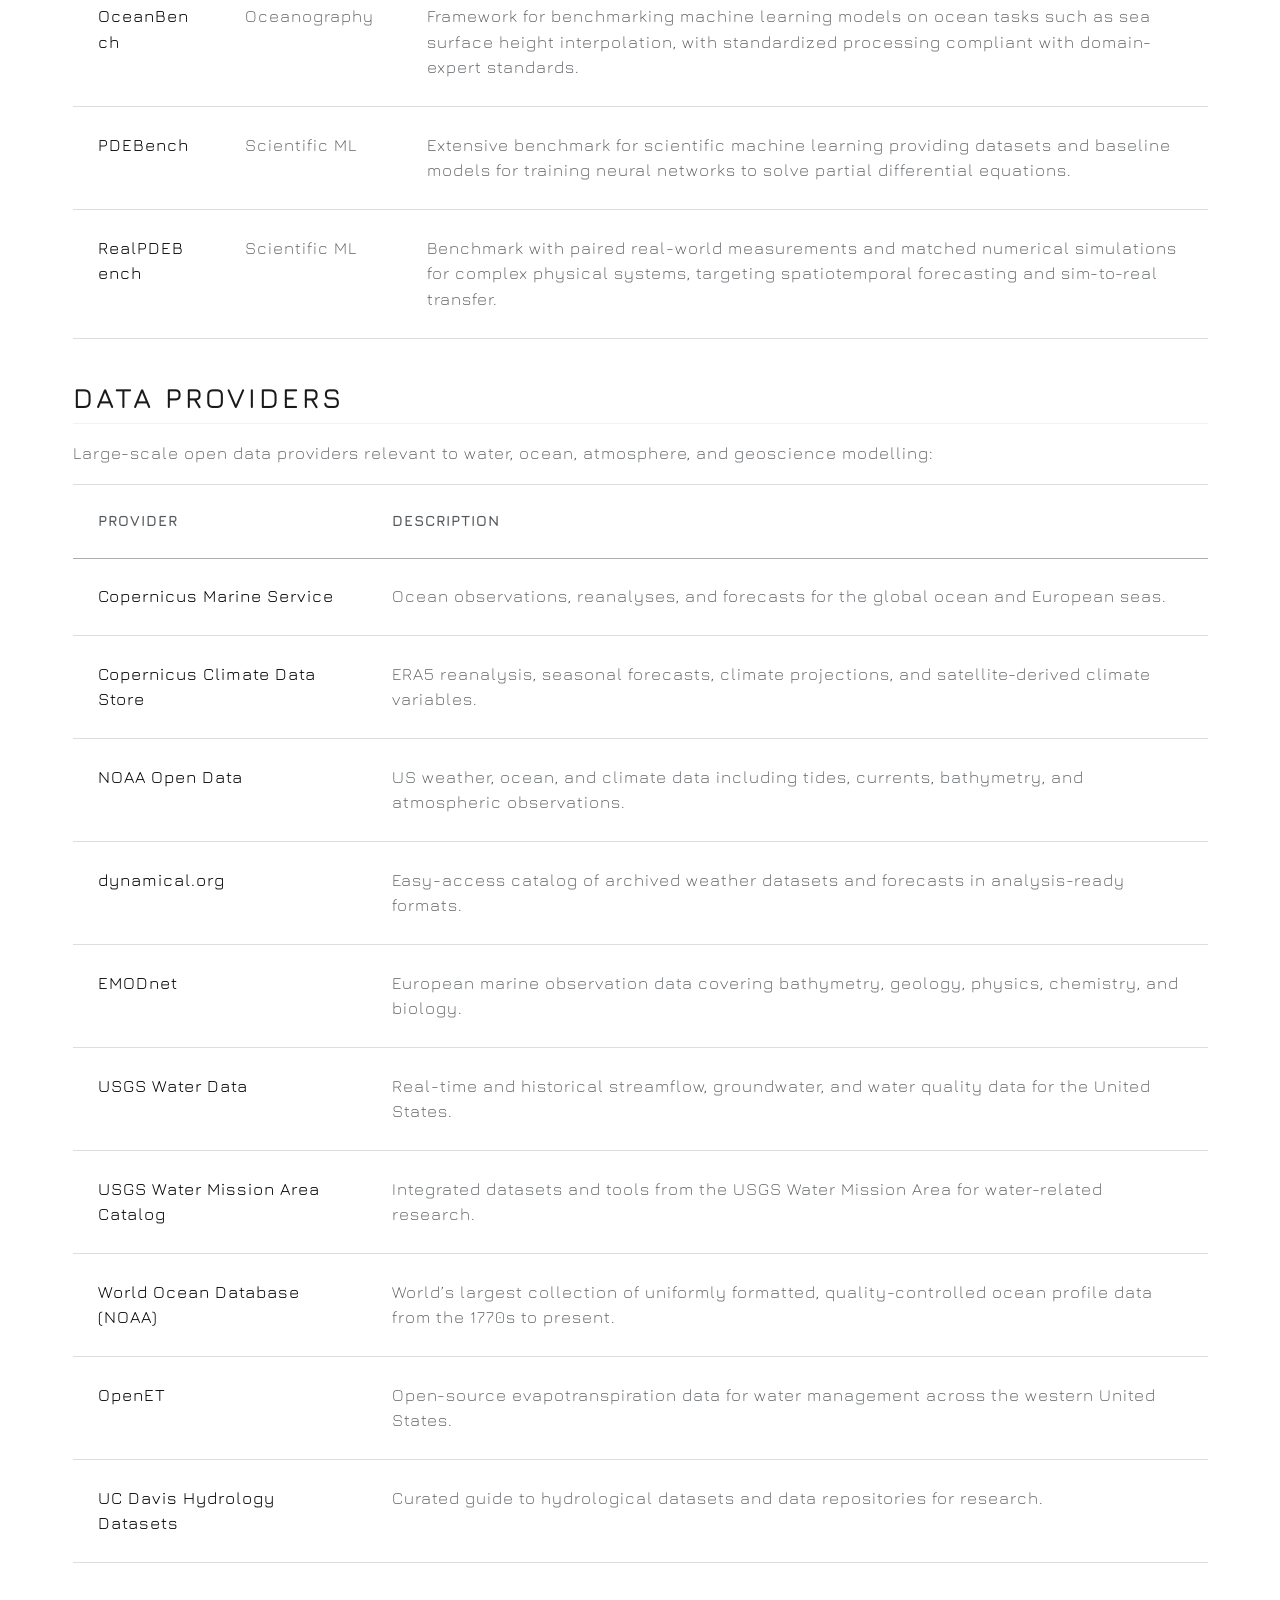
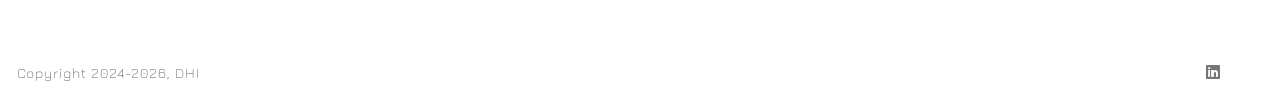
==== commit f0824297: "Built site for gh-pages" ====
--- a/index.html
+++ b/index.html
@@ -229,6 +229,16 @@
 <p><img src="https://raw.githubusercontent.com/DHI/WaterBench-MIKE21HD-Oresund/main/figures/geometry.png" class="img-fluid"></p>
 <blockquote class="blockquote">
 <p>DHI. (2024). Hydrodynamic model of Øresund: MIKE21 model setup, outputs and observation data (1.0) [Data set]. Zenodo. <a href="https://doi.org/10.5281/zenodo.14160710">https://doi.org/10.5281/zenodo.14160710</a></p>
+</blockquote>
+<hr>
+</section>
+<section id="mike3hd-oresund" class="level3">
+<h3 class="anchored" data-anchor-id="mike3hd-oresund">MIKE3HD-Oresund</h3>
+<p><a href="https://doi.org/10.5281/zenodo.20284683"><img src="https://zenodo.org/badge/DOI/10.5281/zenodo.20284683.svg" class="img-fluid"></a> <a href="https://github.com/DHI/WaterBench-MIKE3HD-Oresund"><img src="https://img.shields.io/badge/GitHub-181717?logo=github&amp;logoColor=white.png" class="img-fluid"></a></p>
+<p>MIKE 3 HD model of the Øresund strait between Denmark and Sweden. A 3D extension of the above MIKE 21 HD model of Oresund, with 3,320 elements covering ~2,000 km² for 2023–2025. Uses ERA5 meteorological forcing and DHI’s DKBS model for boundary conditions. Validated against Copernicus and SMHI observations as well as satellite altimetry.</p>
+<p><img src="https://raw.githubusercontent.com/DHI/WaterBench-MIKE3HD-Oresund/main/figures/geometry.png" class="img-fluid"></p>
+<blockquote class="blockquote">
+<p>DHI. (2026). Hydrodynamic 3D model of the Øresund: MIKE3 model setup, outputs and observation data [Dataset]. Zenodo. <a href="https://doi.org/10.5281/zenodo.20284684">https://doi.org/10.5281/zenodo.20284684</a></p>
 </blockquote>
 <hr>
 </section>
